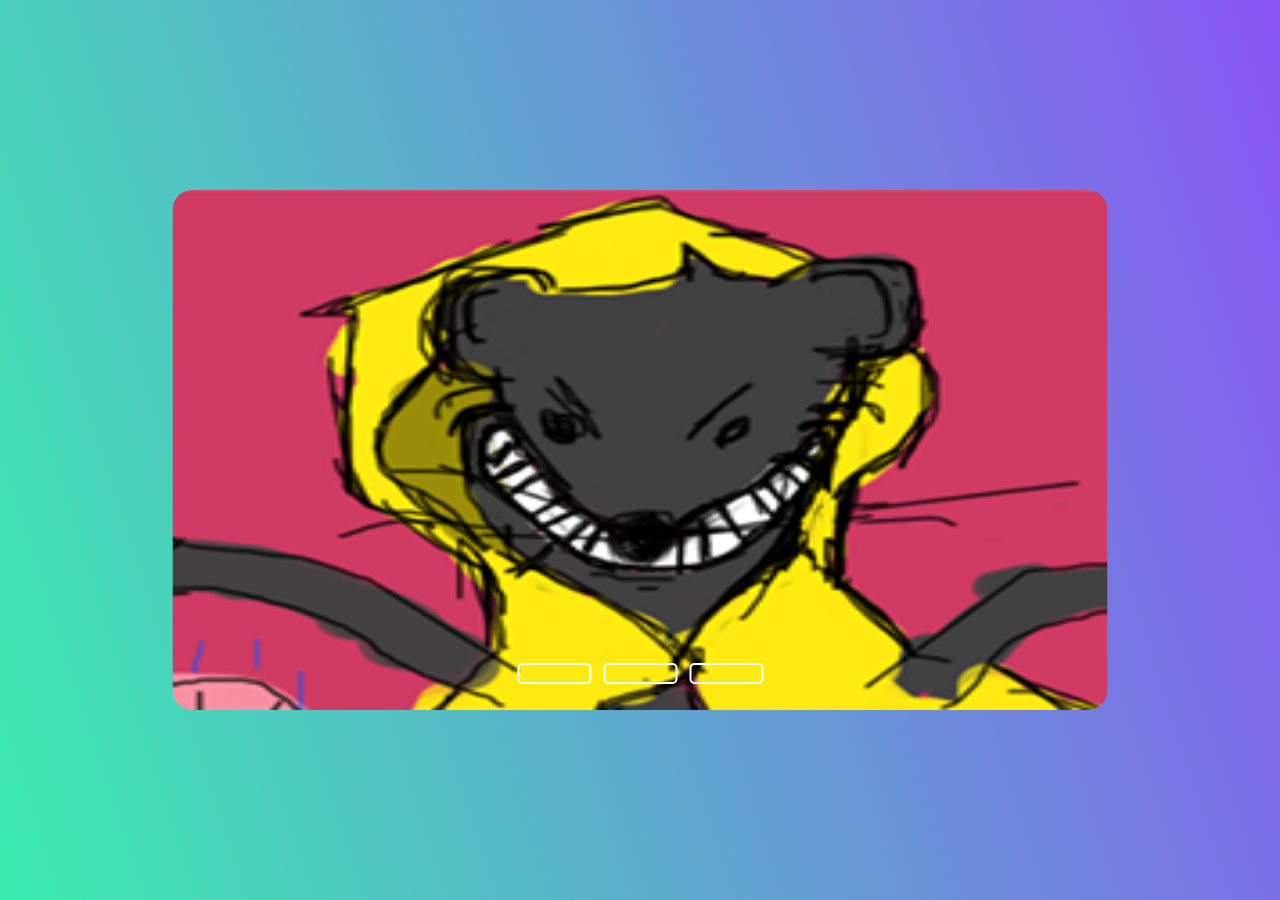
==== index.html @ 1ecce2a7 "primeiro teste" ====
<!DOCTYPE html>
<html lang="pt">
<head>
    <link rel="stylesheet" href="style.css">
    <meta charset="UTF-8">
    <meta http-equiv="X-UA-Compatible" content="IE=edge">
    <meta name="viewport" content="width=device-width, initial-scale=1.0">
    <title>Terra & Caio</title>
</head>
<body>
    <div class="content">
        <div class="slides">
            <input type="radio" name="radio" id="radio1" checked>
            <input type="radio" name="radio" id="radio2">
            <input type="radio" name="radio" id="radio3">

            <div class="slide s1">
                <img src="./img/rato.png" alt="so_eu">
            </div>
            <div class="slide">
                <img src="./img/hda.jpg" alt="so_eu">
            </div>
            <div class="slide">
                <img src="./img/hilda.jpg" alt="so_eu">
            </div>
        </div>

        <div class="navigation">
            <label class="bar"  for="radio1"></label>
            <label class="bar" for="radio2"></label>
            <label class="bar" for="radio3"></label>
        </div>
    </div>
    
</body>
</html>
---- style.css ----
body{
    margin: 0;
    padding: 0;
    height: 100vh;
    width: 100vw;
    background: linear-gradient(72deg, #3DEBB0 1%, #8956F3 99%);
}

.content{
    height: 520px;
    width: 935px;
    border-radius: 20px;
    overflow: hidden;
    position: absolute;
    top: 50%;
    left: 50%;
    transform: translate(-50%,-50%);
}

.navigation{
    position: absolute;
    bottom: 20px;
    left: 50%;
    transform: translate(-50%);
    display: flex;
}

.bar{
    width: 70px;
    height: 17px;
    border: 2px solid #fff;
    margin: 6px;
    border-radius: 5px;
    cursor: pointer;
    transition: .6s;
}

.bar:hover{
    background-color: #fff;
}

input{
    display: none;
}

.slides{
    display: flex;
    width: 500%;
    height: 100%;
}

.slide{
    width: 20%;
    transition: .6s;
}

.slide img{
    width: 100%;
    height: 100%;
}

#radio1:checked ~ .s1{
    margin-left: 0;
}

#radio2:checked ~ .s1{
    margin-left: -20%;
}

#radio3:checked ~ .s1{
    margin-left: -40%;
}
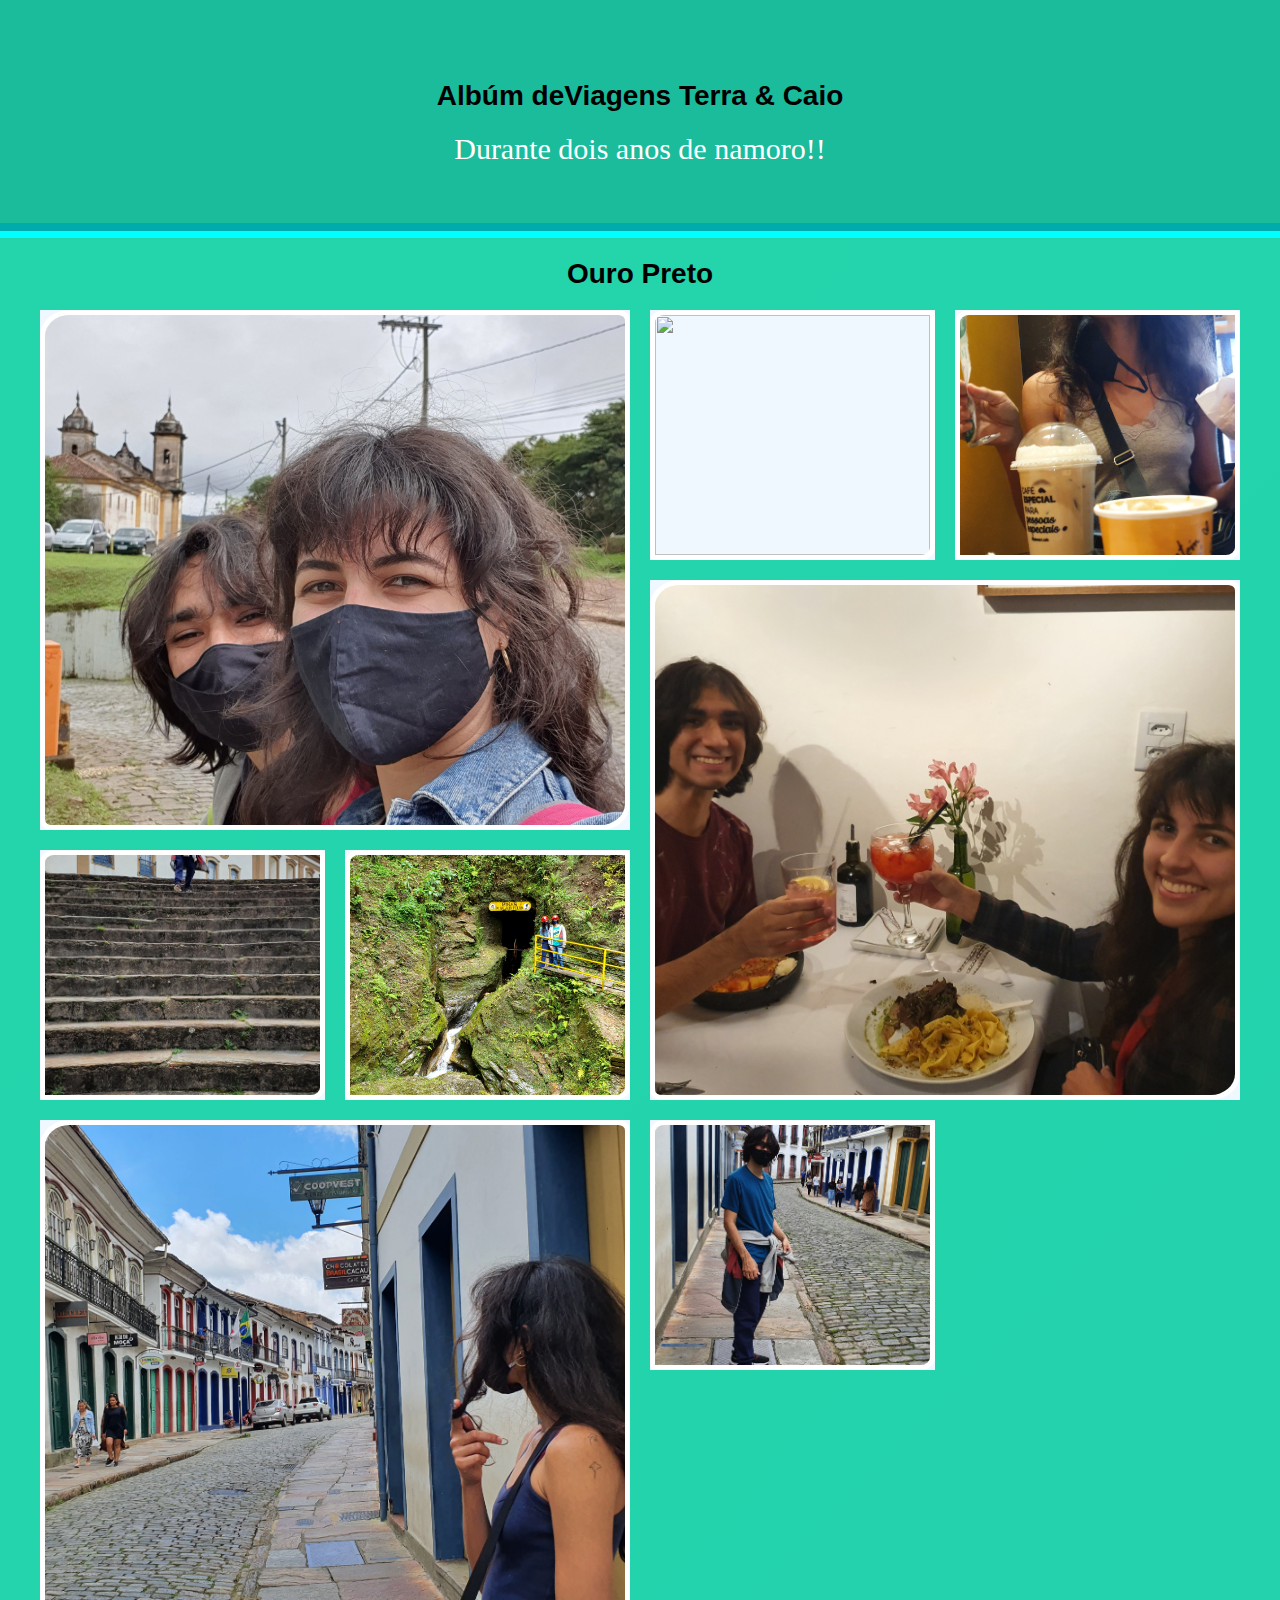
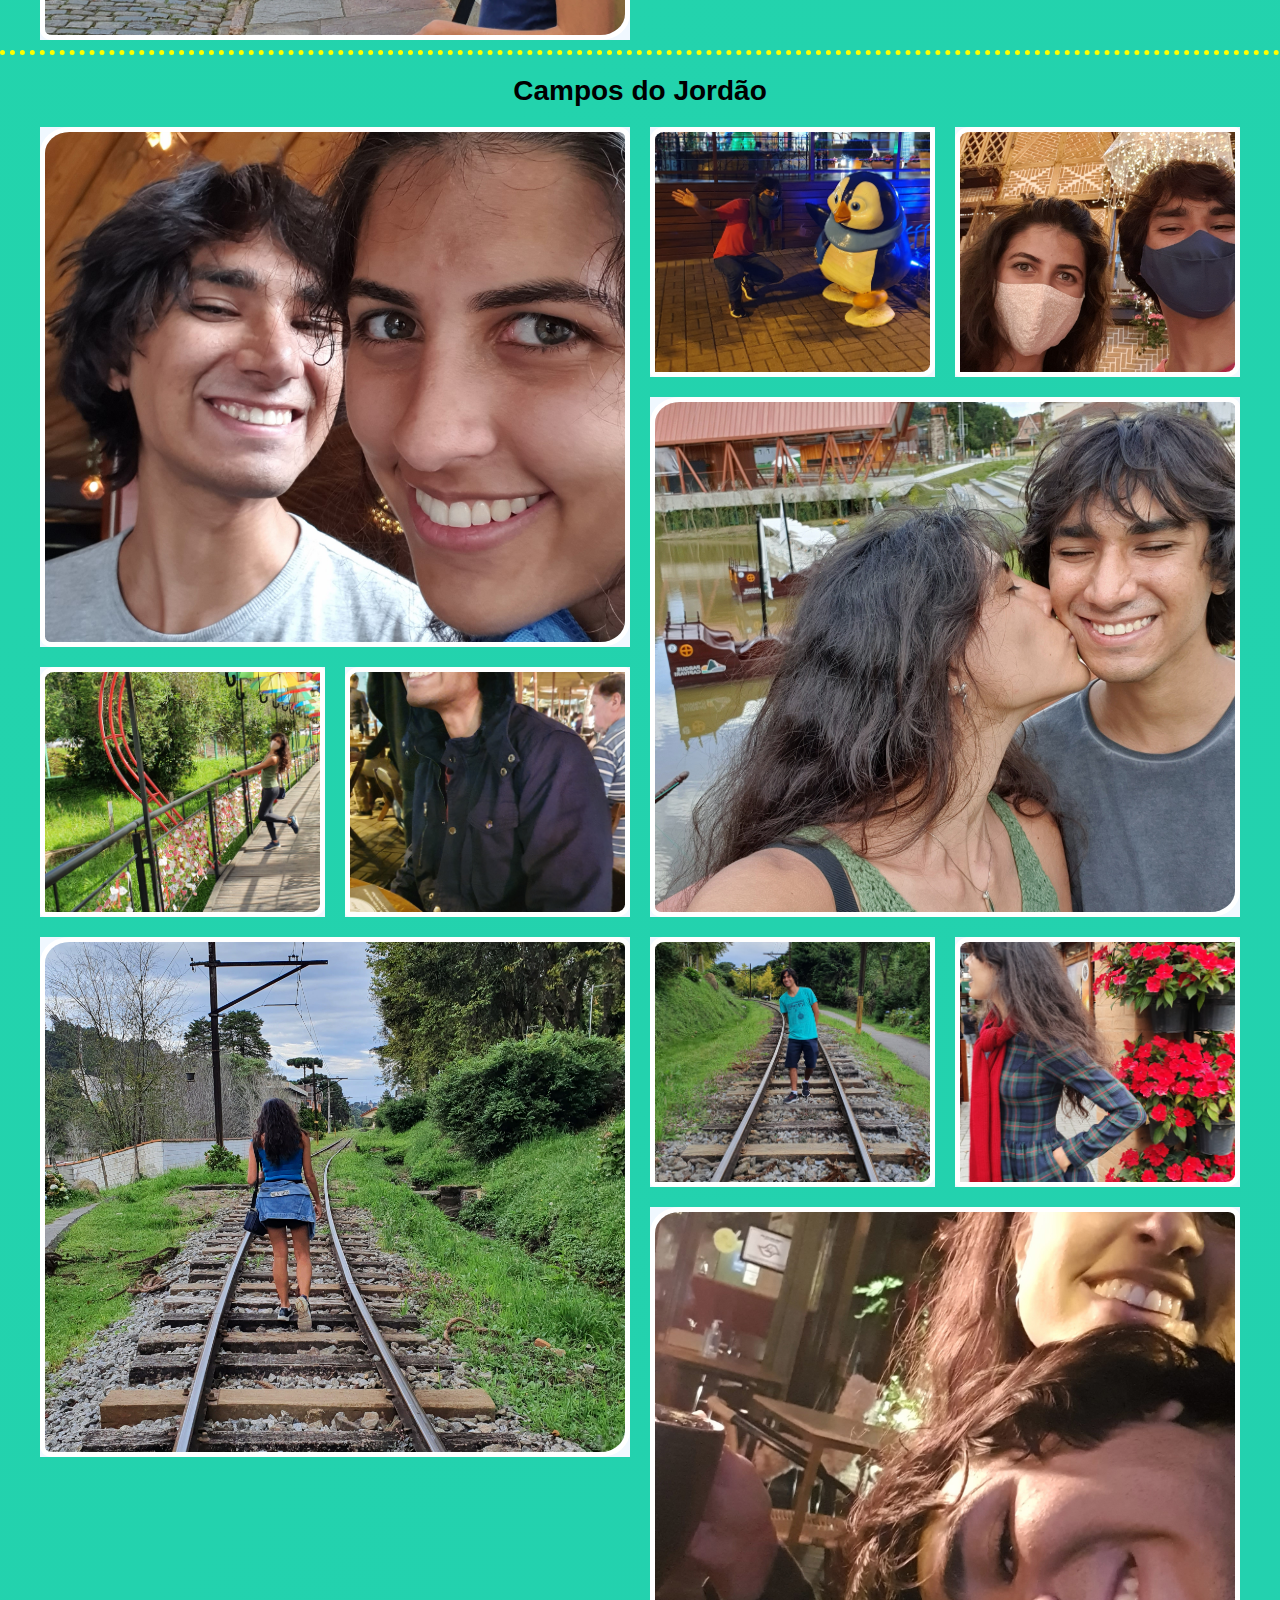
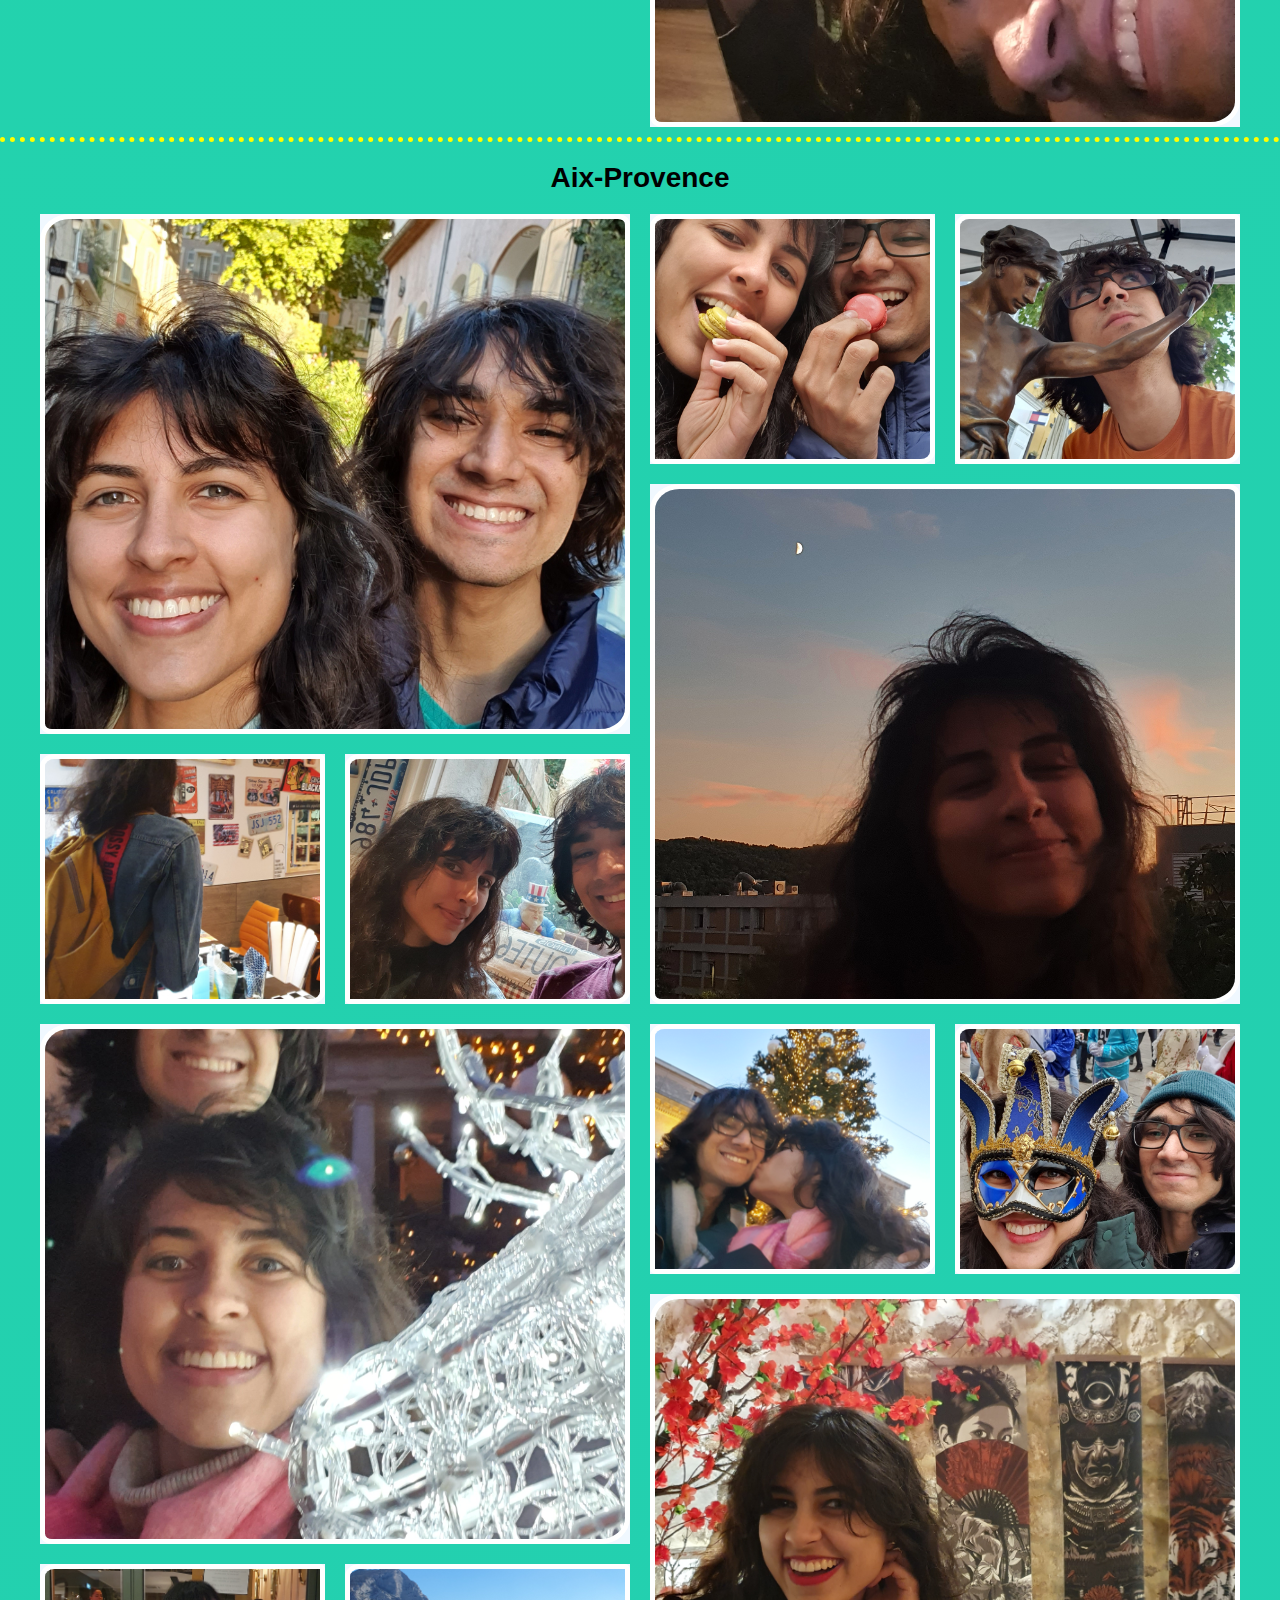
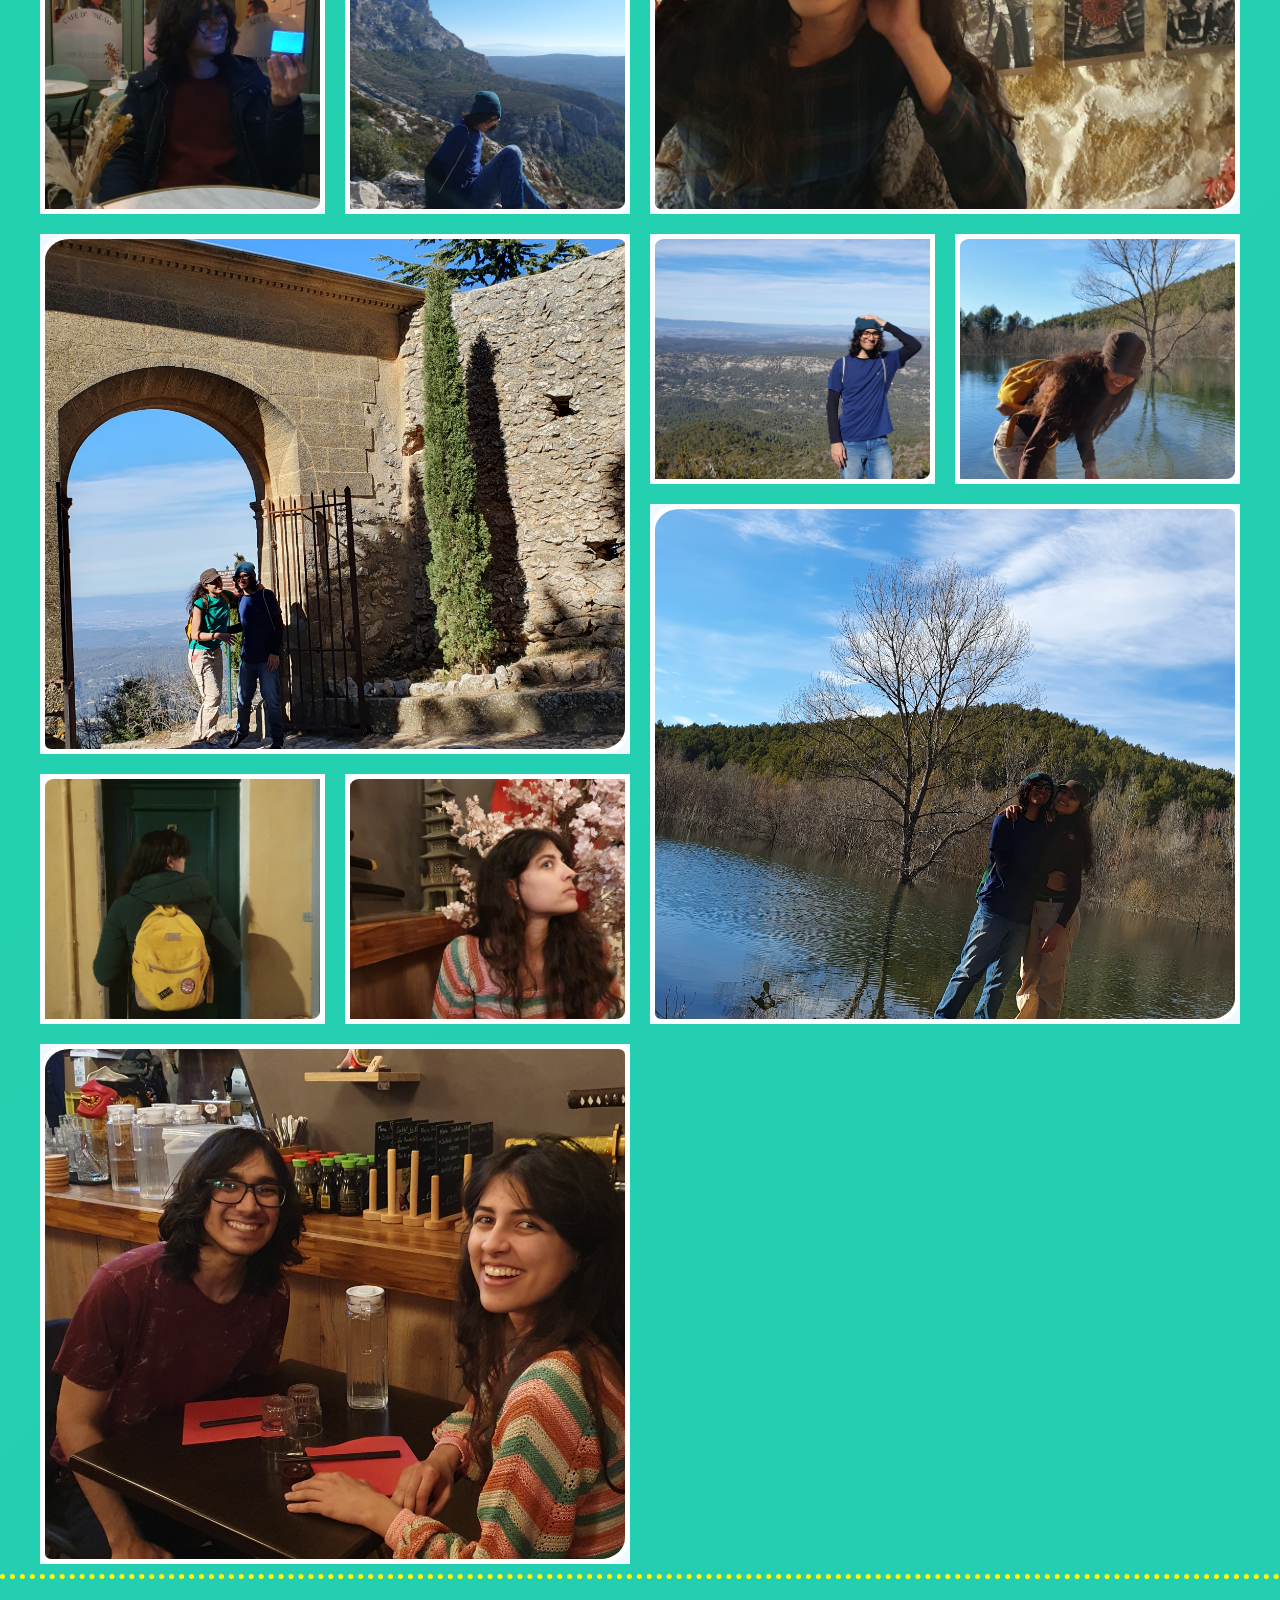
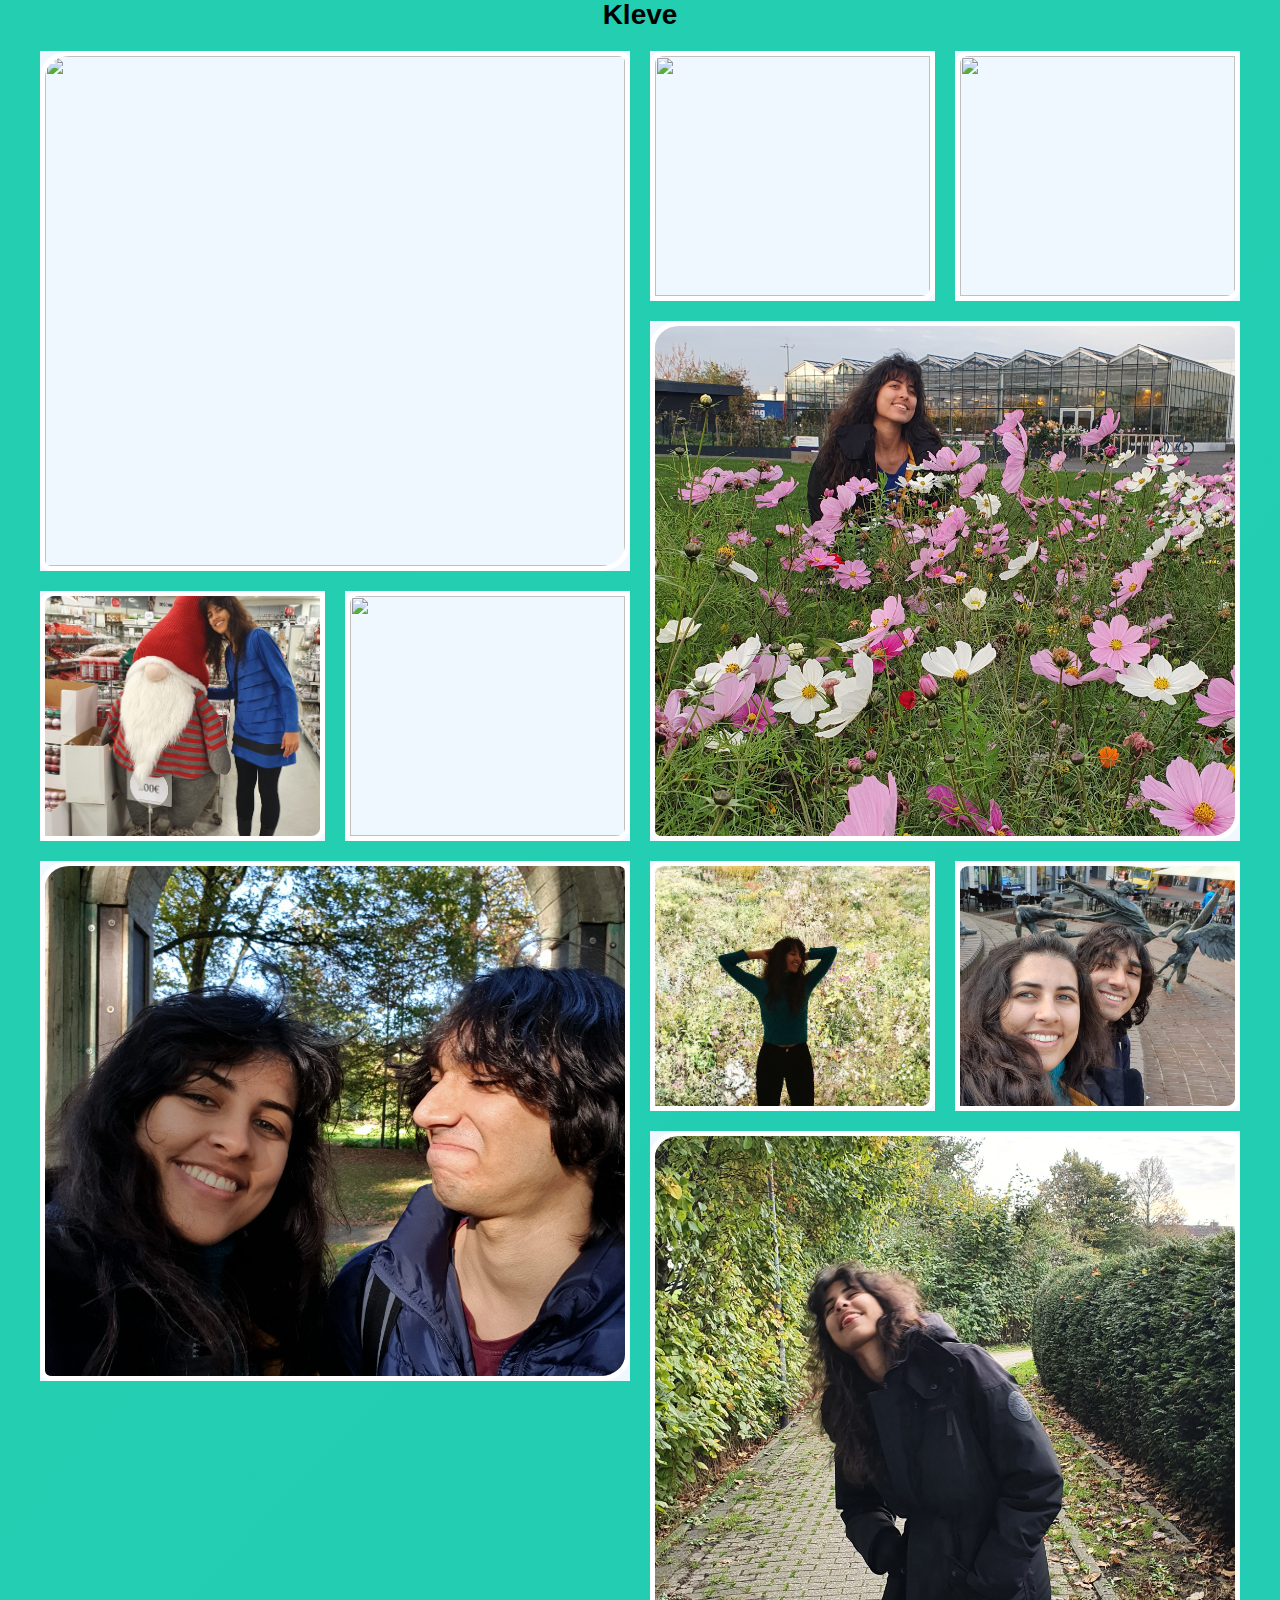
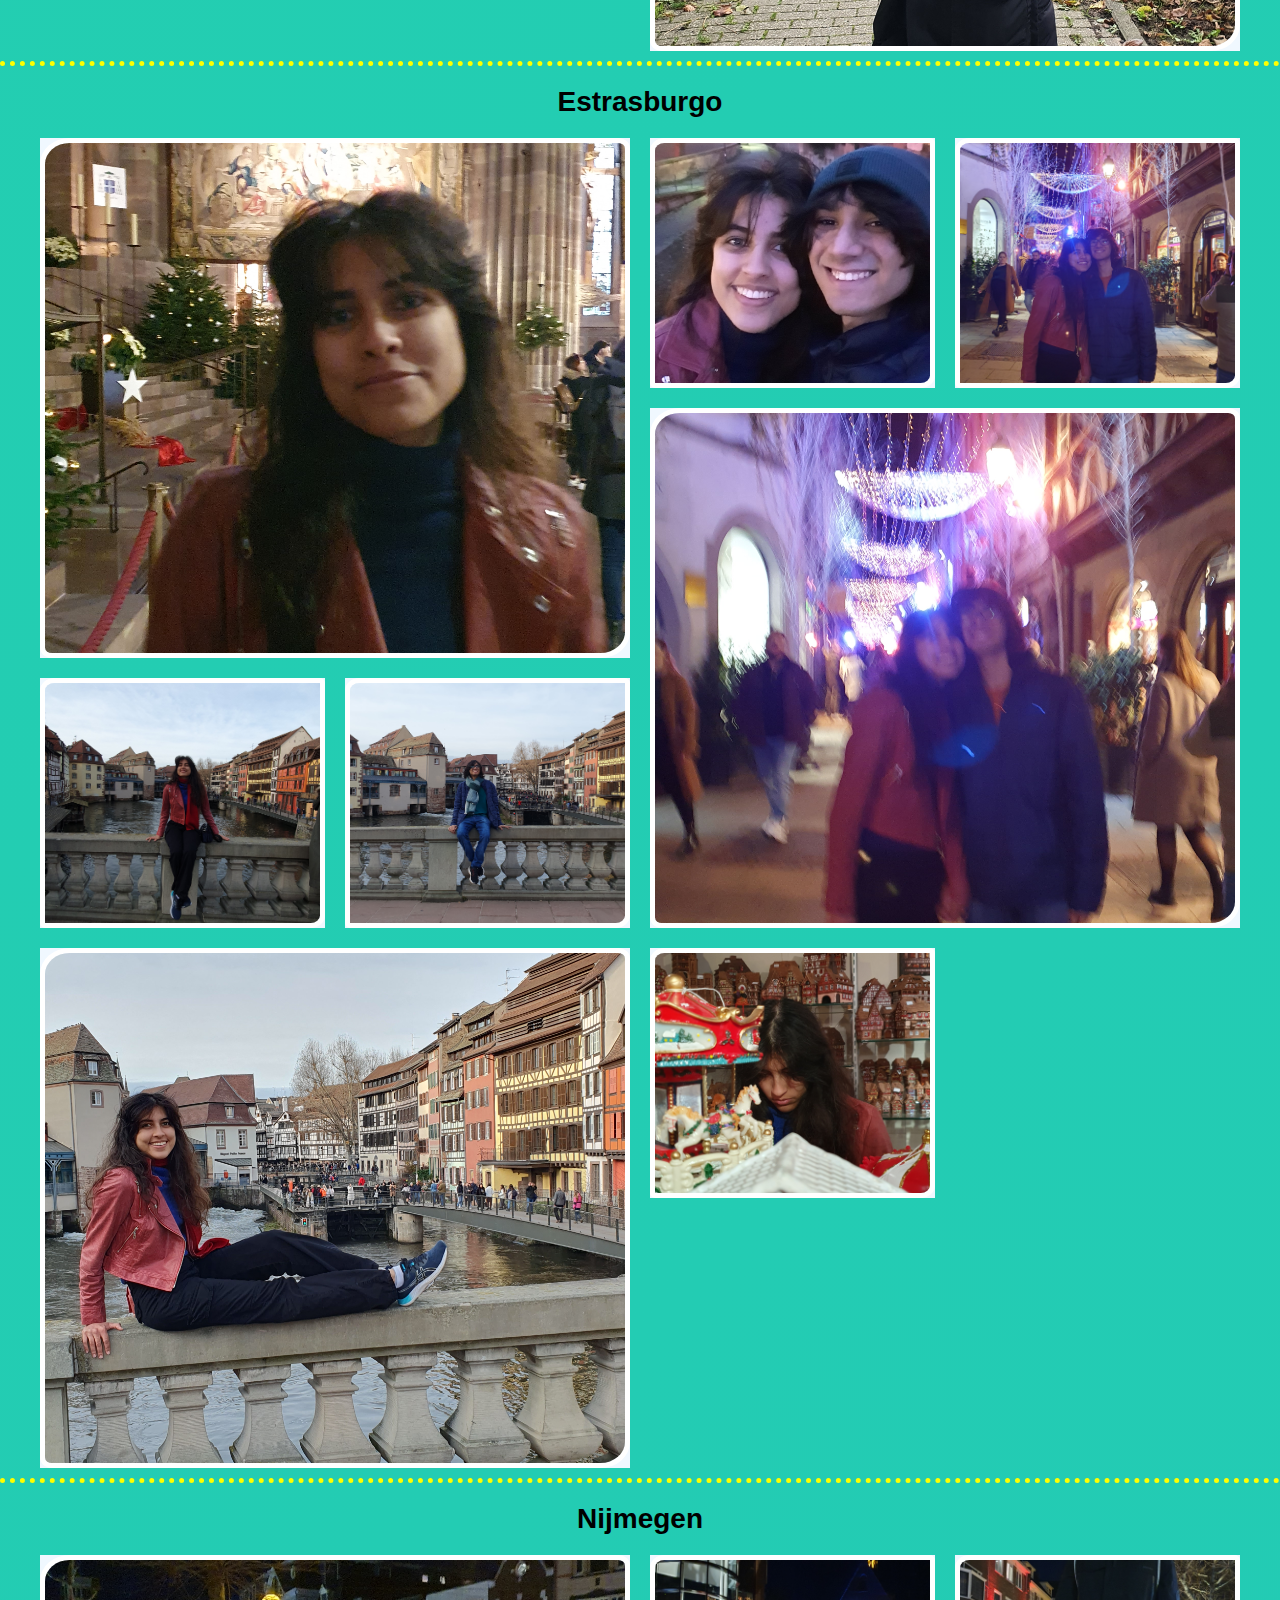
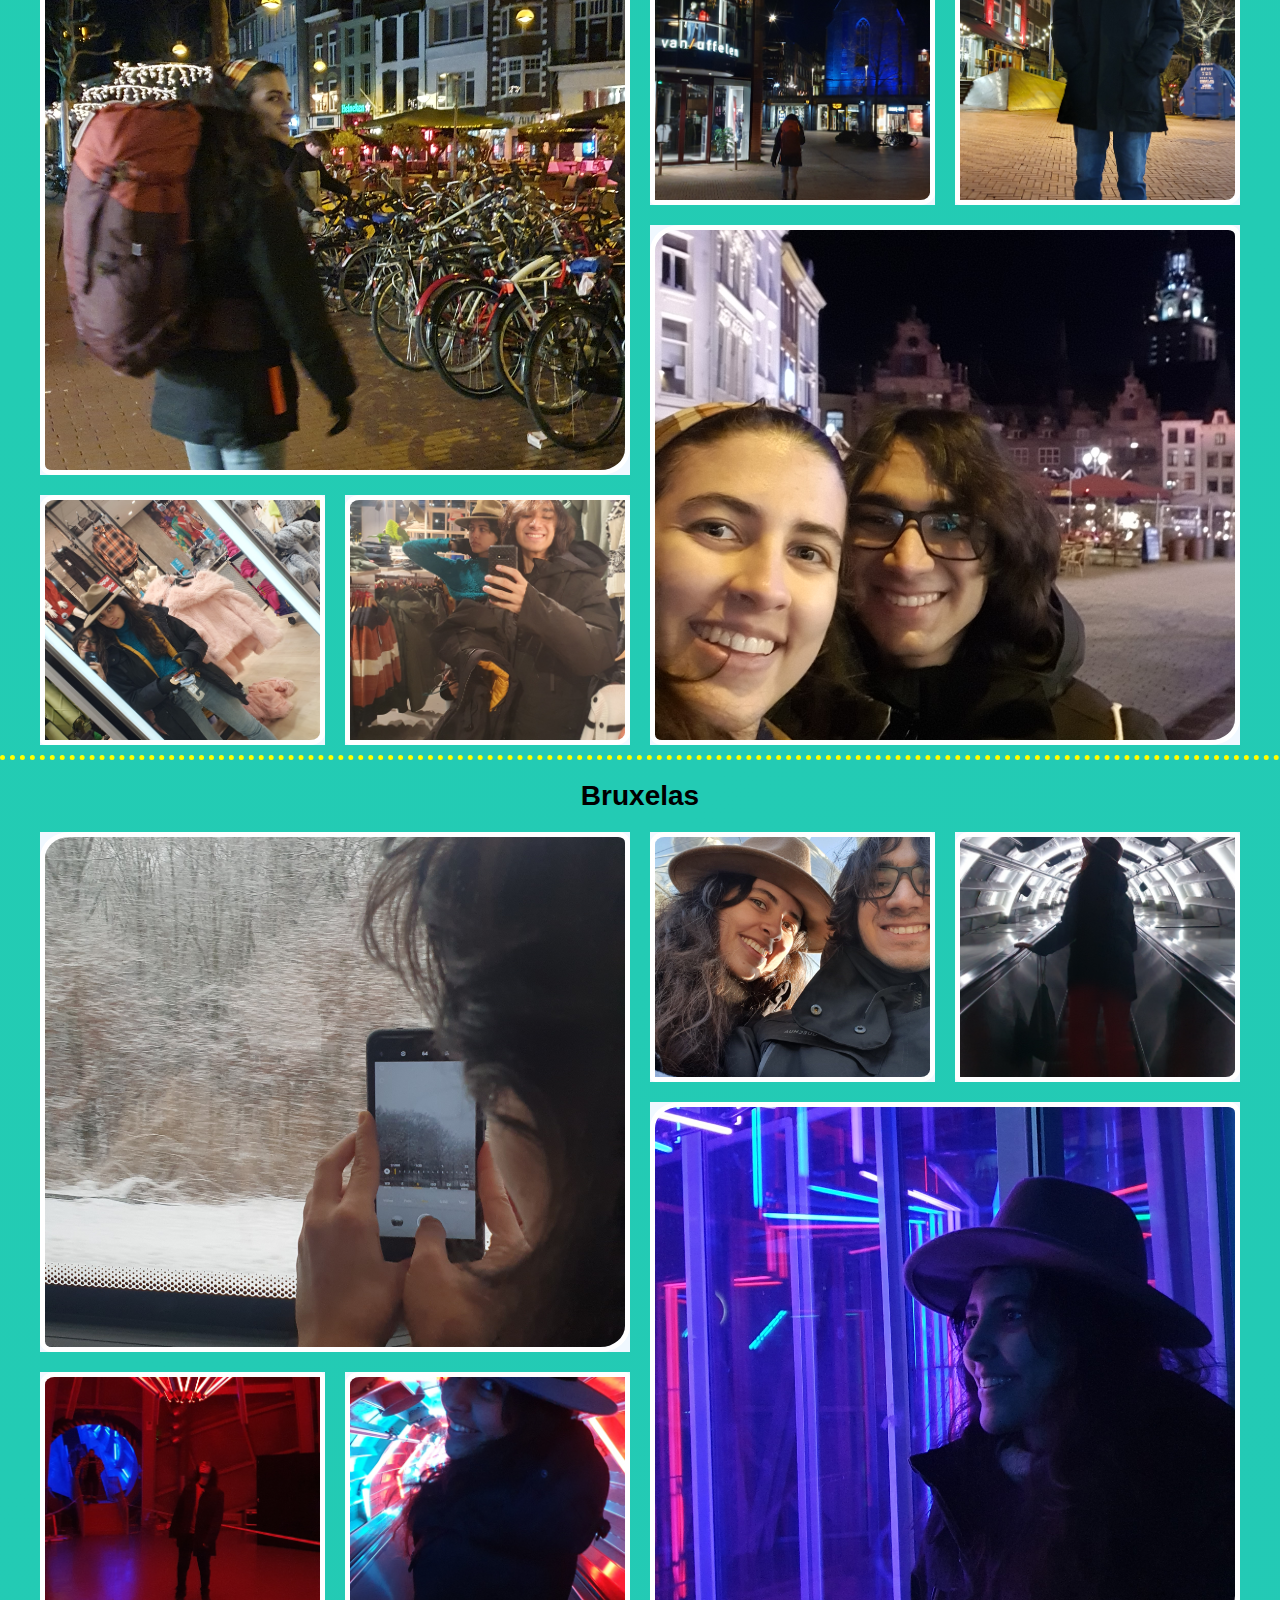
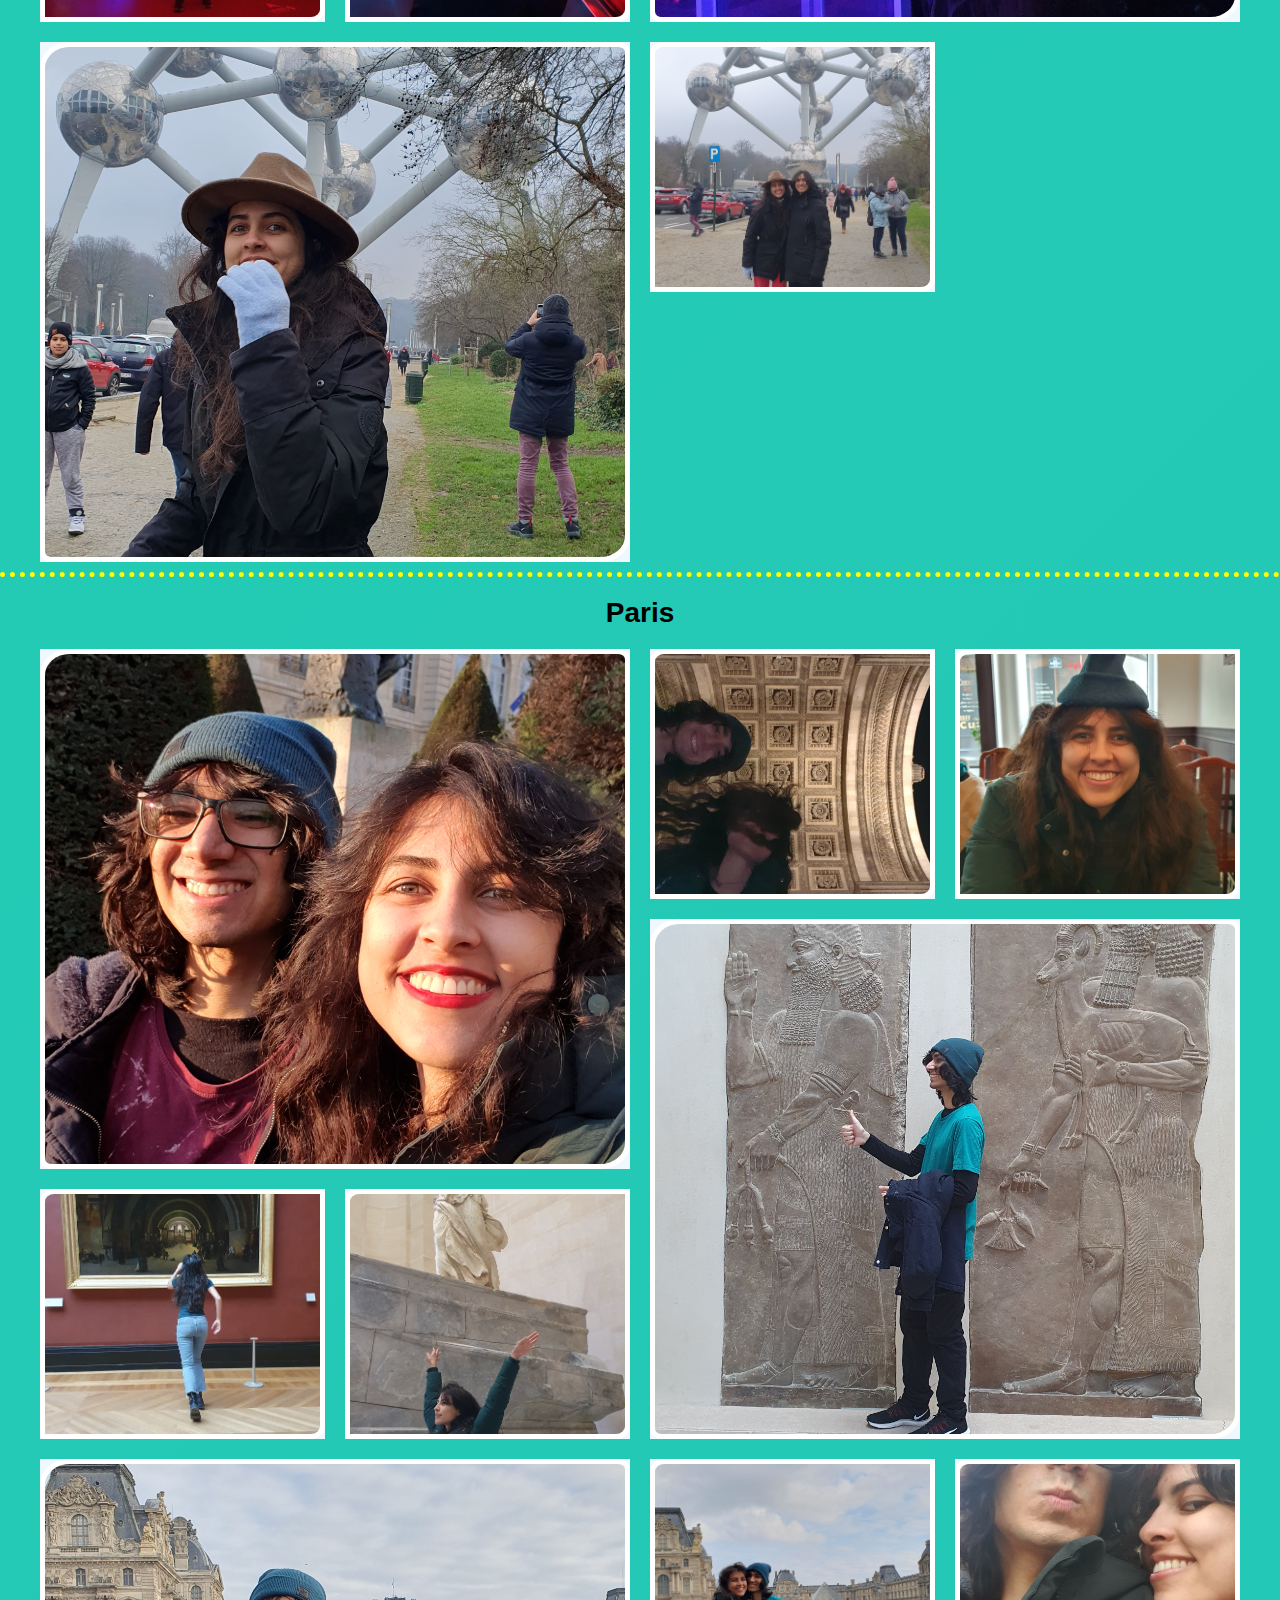
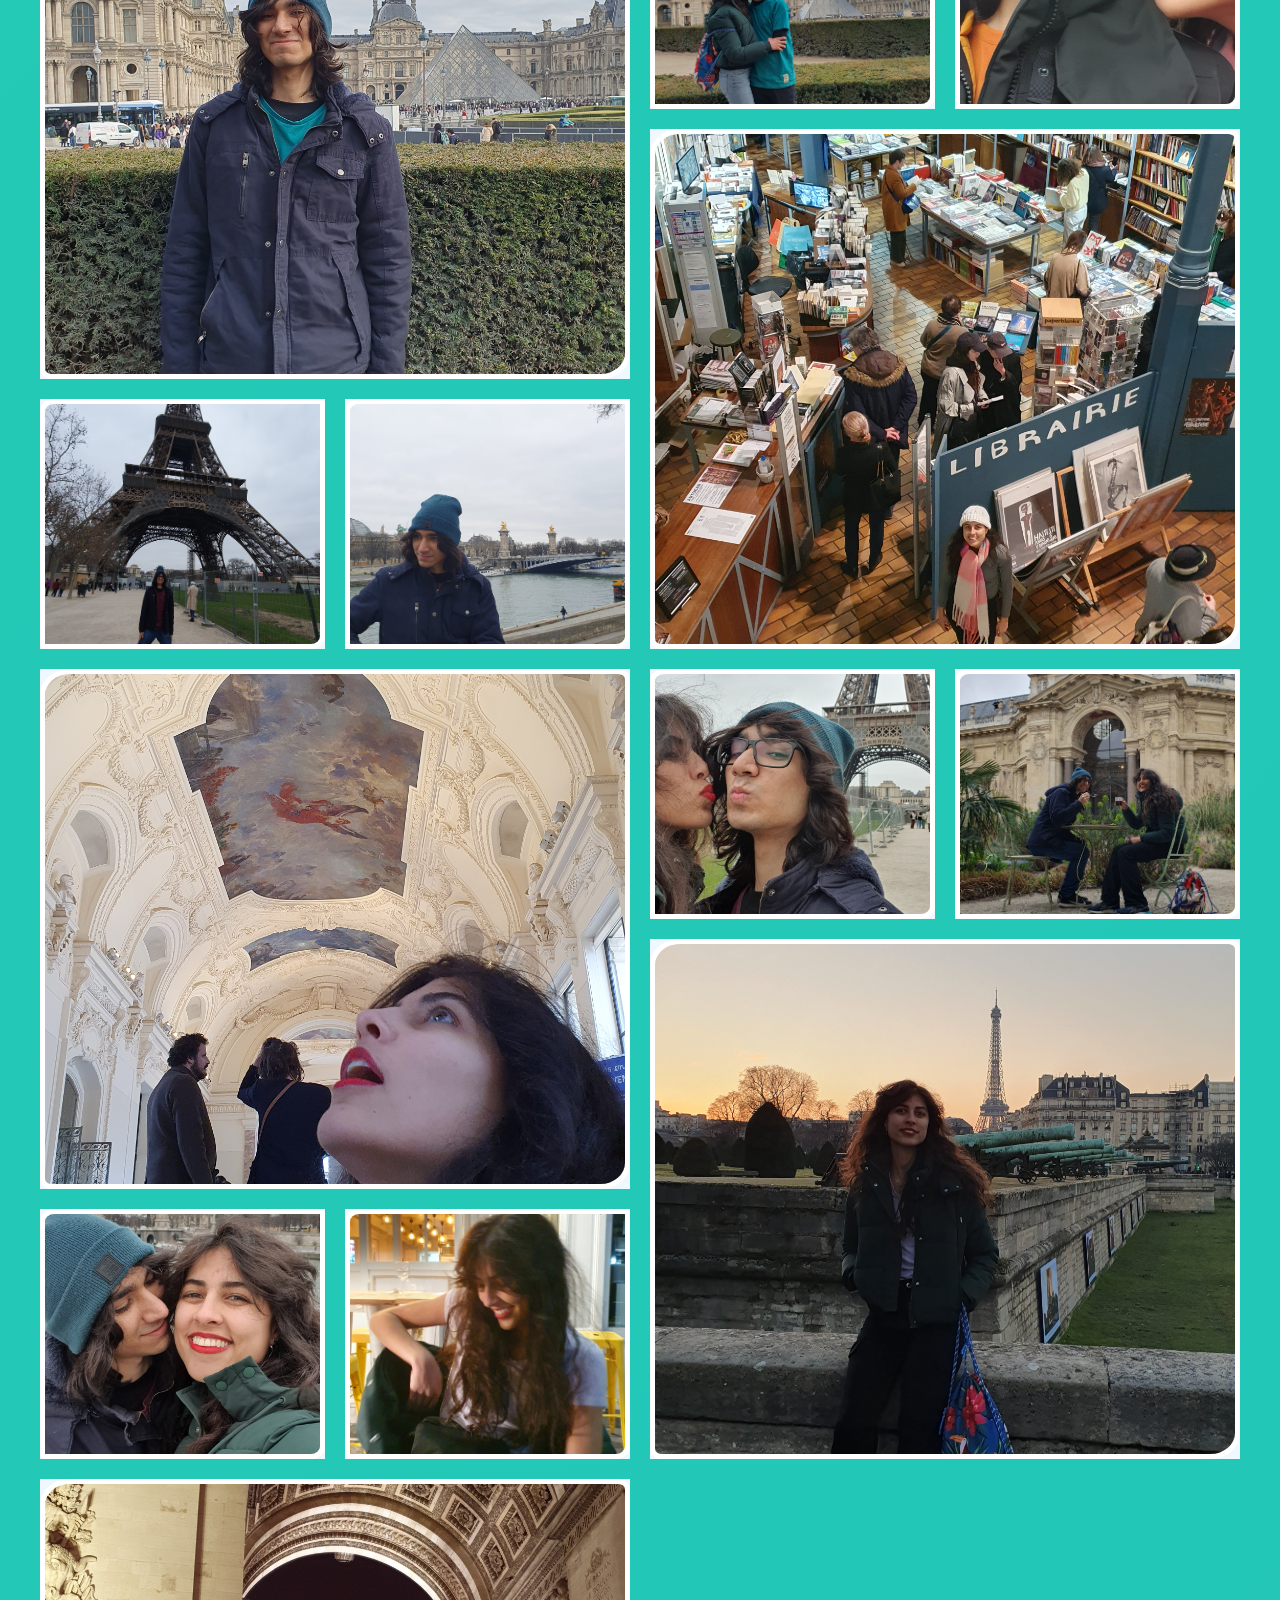
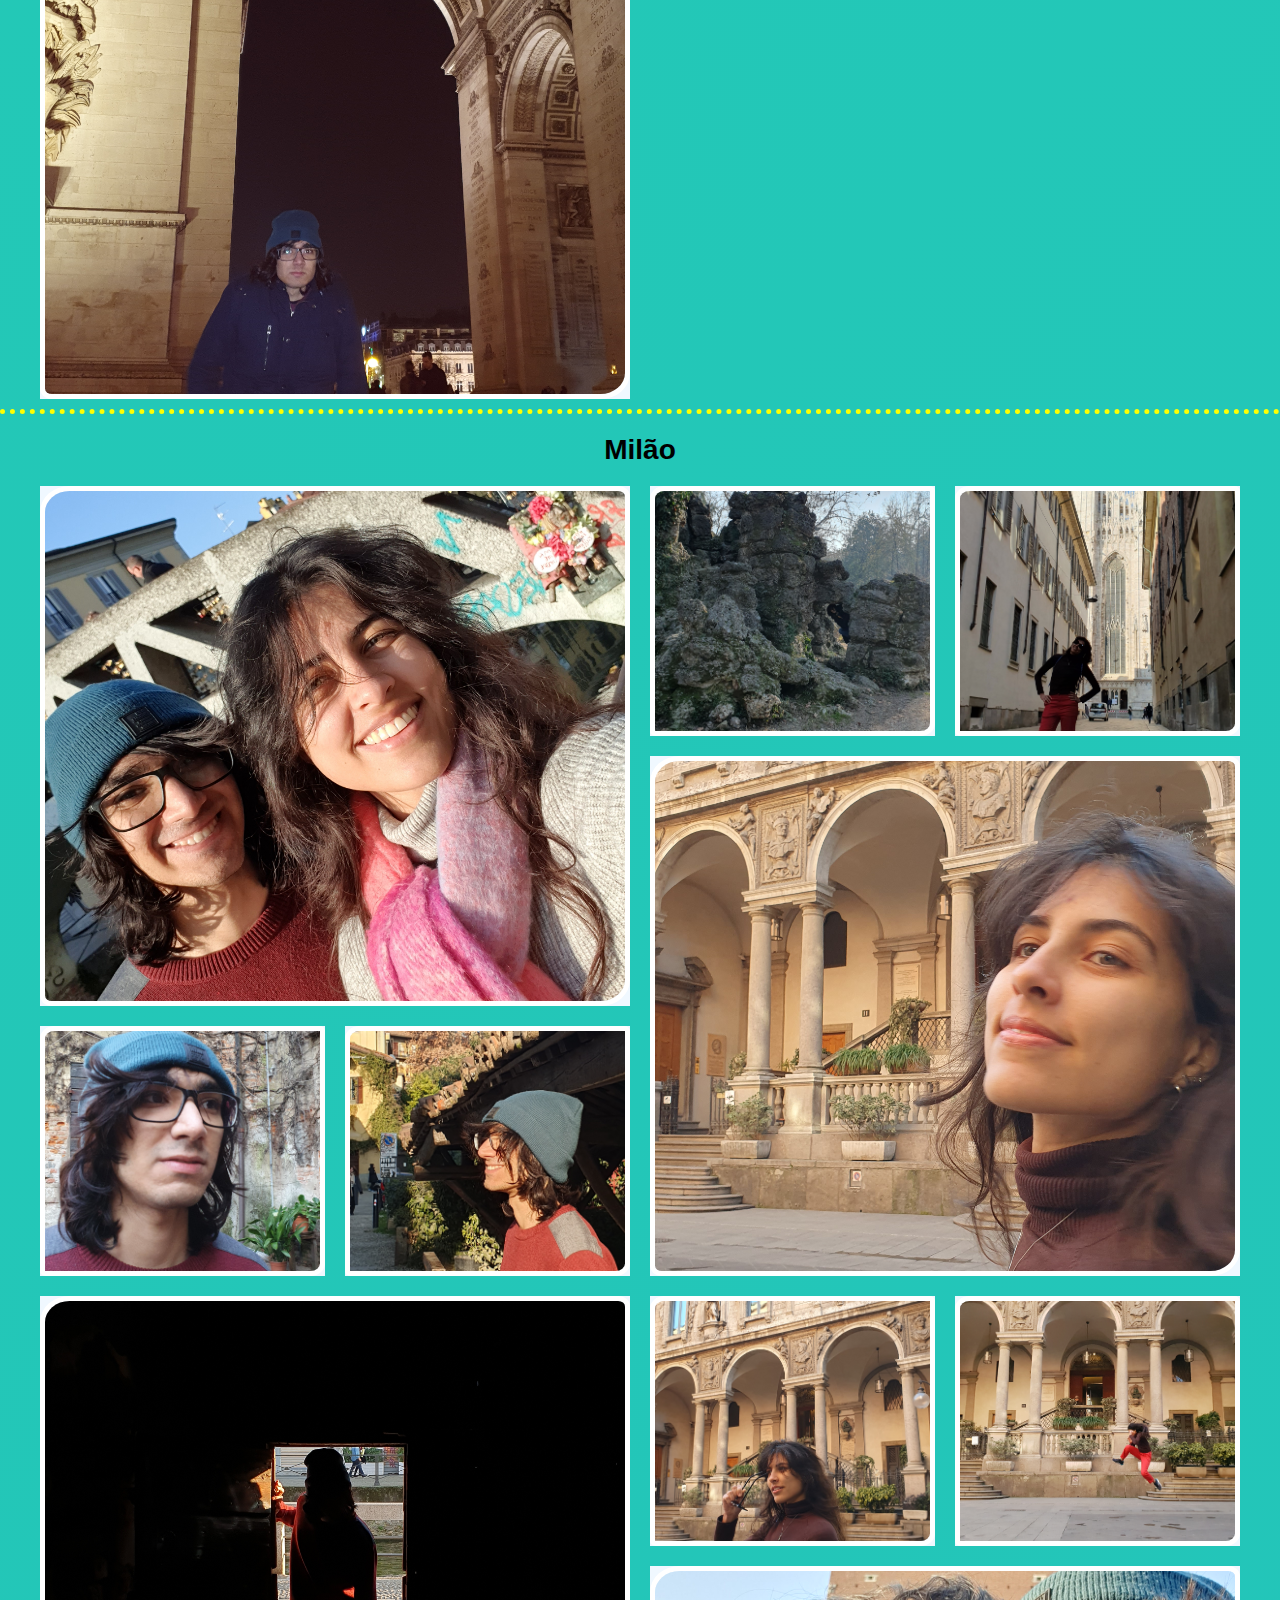
==== commit 908158d6: "primeira versao" ====
--- a/index.html
+++ b/index.html
@@ -1,36 +1,556 @@
 <!DOCTYPE html>
-<html lang="pt">
+<html lang="en">
 <head>
+    <meta charset="UTF-8">
     <link rel="stylesheet" href="style.css">
-    <meta charset="UTF-8">
+    
     <meta http-equiv="X-UA-Compatible" content="IE=edge">
     <meta name="viewport" content="width=device-width, initial-scale=1.0">
     <title>Terra & Caio</title>
+    <script src="https://kit.fontawesome.com/b0f29e9bfe.js" crossorigin="anonymous"></script>
+    <link rel="stylesheet" href="lightbox2/dist/css/lightbox.min.css" />
 </head>
 <body>
-    <div class="content">
-        <div class="slides">
-            <input type="radio" name="radio" id="radio1" checked>
-            <input type="radio" name="radio" id="radio2">
-            <input type="radio" name="radio" id="radio3">
+    <div class="header">
+        <h1>Albúm  deViagens Terra & Caio <i class="fas fa-heart"></i></h1>
+        <p>Durante dois anos de namoro!!</p>
+      </div>
+    <h3>Ouro Preto</h3>
+    <div class="grid-gallery">
+        <div class="grid-item">
+            <a href="fotos/ouro-preto/1.jpg" data-lightbox="gridImage">
+                <img src="fotos/ouro-preto/1.jpg" />
+            </a>
+        </div>
+        <div class="grid-item">
+            <a href="fotos/ouro-preto/8.jpg"  data-lightbox="gridImage">
+                <img src="fotos/ouro-preto/8.jpg" />
+            </a>
+        </div>  
+        <div class="grid-item">
+            <a href="fotos/ouro-preto/2.jpg"  data-lightbox="gridImage">
+                <img src="fotos/ouro-preto/2.jpg" />
+            </a>
+        </div>
+        <div class="grid-item">
+            <a href="fotos/ouro-preto/4.jpg" data-lightbox="gridImage">
+                <img src="fotos/ouro-preto/4.jpg" />
+            </a>
+        </div> 
 
-            <div class="slide s1">
-                <img src="./img/rato.png" alt="so_eu">
-            </div>
-            <div class="slide">
-                <img src="./img/hda.jpg" alt="so_eu">
-            </div>
-            <div class="slide">
-                <img src="./img/hilda.jpg" alt="so_eu">
-            </div>
-        </div>
+        <div class="grid-item">
+            <a href="fotos/ouro-preto/3.jpg" data-lightbox="gridImage">
+                <img src="fotos/ouro-preto/3.jpg" />
+            </a>
+        </div>   
+  
+        <div class="grid-item">
+            <a href="fotos/ouro-preto/5.jpg" data-lightbox="gridImage">
+                <img src="fotos/ouro-preto/5.jpg" />
+            </a>
+        </div>   
+        <div class="grid-item">
+            <a href="fotos/ouro-preto/6.jpg" data-lightbox="gridImage">
+                <img src="fotos/ouro-preto/6.jpg" />
+            </a>
+        </div>   
+        <div class="grid-item">
+            <a href="fotos/ouro-preto/7.jpg" data-lightbox="gridImage">
+                <img src="fotos/ouro-preto/7.jpg" />
+            </a>
+        </div> 
+    </div>
+    <h2>Campos do Jordão</h2>
+    <div class="grid-gallery">
+        <div class="grid-item">
+            <a href="fotos/campos-jordao/1.jpg" data-lightbox="gridImage">
+                <img src="fotos/campos-jordao/1.jpg" />
+            </a>
+        </div>
+        <div class="grid-item">
+            <a href="fotos/campos-jordao/2.jpg" data-lightbox="gridImage">
+                <img src="fotos/campos-jordao/2.jpg" />
+            </a>
+        </div>
+        <div class="grid-item">
+            <a href="fotos/campos-jordao/3.jpg" data-lightbox="gridImage">
+                <img src="fotos/campos-jordao/3.jpg" />
+            </a>
+        </div>
+        <div class="grid-item">
+            <a href="fotos/campos-jordao/4.jpg" data-lightbox="gridImage">
+                <img src="fotos/campos-jordao/4.jpg" />
+            </a>
+        </div>
+        <div class="grid-item">
+            <a href="fotos/campos-jordao/5.jpg" data-lightbox="gridImage">
+                <img src="fotos/campos-jordao/5.jpg" />
+            </a>
+        </div>
+        <div class="grid-item">
+            <a href="fotos/campos-jordao/6.jpg" data-lightbox="gridImage">
+                <img src="fotos/campos-jordao/6.jpg" />
+            </a>
+        </div>
+        <div class="grid-item">
+            <a href="fotos/campos-jordao/7.jpg" data-lightbox="gridImage">
+                <img src="fotos/campos-jordao/7.jpg" />
+            </a>
+        </div>
+        <div class="grid-item">
+            <a href="fotos/campos-jordao/8.jpg" data-lightbox="gridImage">
+                <img src="fotos/campos-jordao/8.jpg" />
+            </a>
+        </div>
+        <div class="grid-item">
+            <a href="fotos/campos-jordao/9.jpg" data-lightbox="gridImage">
+                <img src="fotos/campos-jordao/9.jpg" />
+            </a>
+        </div>
+        <div class="grid-item">
+            <a href="fotos/campos-jordao/10.jpg" data-lightbox="gridImage">
+                <img src="fotos/campos-jordao/10.jpg" />
+            </a>
+        </div>
+    </div>
+    <h2>Aix-Provence</h2>
+    <div class="grid-gallery">
+        <div class="grid-item">
+            <a href="fotos/aix-provence/1.jpg" data-lightbox="gridImage">
+                <img src="fotos/aix-provence/1.jpg" />
+            </a>
+        </div>        <div class="grid-item">
+            <a href="fotos/aix-provence/2.jpg" data-lightbox="gridImage">
+                <img src="fotos/aix-provence/2.jpg" />
+            </a>
+        </div>        <div class="grid-item">
+            <a href="fotos/aix-provence/3.jpg" data-lightbox="gridImage">
+                <img src="fotos/aix-provence/3.jpg" />
+            </a>
+        </div>        <div class="grid-item">
+            <a href="fotos/aix-provence/4.jpg" data-lightbox="gridImage">
+                <img src="fotos/aix-provence/4.jpg" />
+            </a>
+        </div>        <div class="grid-item">
+            <a href="fotos/aix-provence/5.jpg" data-lightbox="gridImage">
+                <img src="fotos/aix-provence/5.jpg" />
+            </a>
+        </div>        <div class="grid-item">
+            <a href="fotos/aix-provence/6.jpg" data-lightbox="gridImage">
+                <img src="fotos/aix-provence/6.jpg" />
+            </a>
+        </div>        <div class="grid-item">
+            <a href="fotos/aix-provence/7.jpg" data-lightbox="gridImage">
+                <img src="fotos/aix-provence/7.jpg" />
+            </a>
+        </div>        <div class="grid-item">
+            <a href="fotos/aix-provence/8.jpg" data-lightbox="gridImage">
+                <img src="fotos/aix-provence/8.jpg" />
+            </a>
+        </div>        <div class="grid-item">
+            <a href="fotos/aix-provence/9.jpg" data-lightbox="gridImage">
+                <img src="fotos/aix-provence/9.jpg" />
+            </a>
+        </div>        <div class="grid-item">
+            <a href="fotos/aix-provence/10.jpg" data-lightbox="gridImage">
+                <img src="fotos/aix-provence/10.jpg" />
+            </a>
+        </div>        <div class="grid-item">
+            <a href="fotos/aix-provence/11.jpg" data-lightbox="gridImage">
+                <img src="fotos/aix-provence/11.jpg" />
+            </a>
+        </div>        <div class="grid-item">
+            <a href="fotos/aix-provence/12.jpg" data-lightbox="gridImage">
+                <img src="fotos/aix-provence/12.jpg" />
+            </a>
+        </div>        <div class="grid-item">
+            <a href="fotos/aix-provence/13.jpg" data-lightbox="gridImage">
+                <img src="fotos/aix-provence/13.jpg" />
+            </a>
+        </div>        <div class="grid-item">
+            <a href="fotos/aix-provence/14.jpg" data-lightbox="gridImage">
+                <img src="fotos/aix-provence/14.jpg" />
+            </a>
+        </div>        <div class="grid-item">
+            <a href="fotos/aix-provence/15.jpg" data-lightbox="gridImage">
+                <img src="fotos/aix-provence/15.jpg" />
+            </a>
+        </div>        <div class="grid-item">
+            <a href="fotos/aix-provence/16.jpg" data-lightbox="gridImage">
+                <img src="fotos/aix-provence/16.jpg" />
+            </a>
+        </div>        <div class="grid-item">
+            <a href="fotos/aix-provence/17.jpg" data-lightbox="gridImage">
+                <img src="fotos/aix-provence/17.jpg" />
+            </a>
+        </div>        <div class="grid-item">
+            <a href="fotos/aix-provence/18.jpg" data-lightbox="gridImage">
+                <img src="fotos/aix-provence/18.jpg" />
+            </a>
+        </div>        <div class="grid-item">
+            <a href="fotos/aix-provence/19.jpg" data-lightbox="gridImage">
+                <img src="fotos/aix-provence/19.jpg" />
+            </a>
+        </div>
+    </div>
+    <h2>Kleve</h2>
+    <div class="grid-gallery">
+        <div class="grid-item">
+            <a href="fotos/kleve/1.jpg" data-lightbox="gridImage">
+                <img src="fotos/kleve/1.jpg" />
+            </a>
+        </div>
+        <div class="grid-item">
+            <a href="fotos/kleve/2.jpg" data-lightbox="gridImage">
+                <img src="fotos/kleve/2.jpg" />
+            </a>
+        </div>
+        <div class="grid-item">
+            <a href="fotos/kleve/3.jpg" data-lightbox="gridImage">
+                <img src="fotos/kleve/3.jpg" />
+            </a>
+        </div>
+        <div class="grid-item">
+            <a href="fotos/kleve/4.jpg" data-lightbox="gridImage">
+                <img src="fotos/kleve/4.jpg" />
+            </a>
+        </div>
+        <div class="grid-item">
+            <a href="fotos/kleve/5.jpg" data-lightbox="gridImage">
+                <img src="fotos/kleve/5.jpg" />
+            </a>
+        </div>
+        <div class="grid-item">
+            <a href="fotos/kleve/6.jpg" data-lightbox="gridImage">
+                <img src="fotos/kleve/6.jpg" />
+            </a>
+        </div>
+        <div class="grid-item">
+            <a href="fotos/kleve/7.jpg" data-lightbox="gridImage">
+                <img src="fotos/kleve/7.jpg" />
+            </a>
+        </div>
+        <div class="grid-item">
+            <a href="fotos/kleve/8.jpg" data-lightbox="gridImage">
+                <img src="fotos/kleve/8.jpg" />
+            </a>
+        </div>
+        <div class="grid-item">
+            <a href="fotos/kleve/9.jpg" data-lightbox="gridImage">
+                <img src="fotos/kleve/9.jpg" />
+            </a>
+        </div>
+        <div class="grid-item">
+            <a href="fotos/kleve/10.jpg" data-lightbox="gridImage">
+                <img src="fotos/kleve/10.jpg" />
+            </a>
+        </div>
+    </div>
+    <h2>Estrasburgo</h2>
+    <div class="grid-gallery">
+        <div class="grid-item">
+            <a href="fotos/estrasburgo/1.jpg" data-lightbox="gridImage">
+                <img src="fotos/estrasburgo/1.jpg" />
+            </a>
+        </div>
+        <div class="grid-item">
+            <a href="fotos/estrasburgo/2.jpg" data-lightbox="gridImage">
+                <img src="fotos/estrasburgo/2.jpg" />
+            </a>
+        </div>
+        <div class="grid-item">
+            <a href="fotos/estrasburgo/3.jpg" data-lightbox="gridImage">
+                <img src="fotos/estrasburgo/3.jpg" />
+            </a>
+        </div>
+        <div class="grid-item">
+            <a href="fotos/estrasburgo/4.jpg" data-lightbox="gridImage">
+                <img src="fotos/estrasburgo/4.jpg" />
+            </a>
+        </div>
+        <div class="grid-item">
+            <a href="fotos/estrasburgo/5.jpg" data-lightbox="gridImage">
+                <img src="fotos/estrasburgo/5.jpg" />
+            </a>
+        </div>
+        <div class="grid-item">
+            <a href="fotos/estrasburgo/6.jpg" data-lightbox="gridImage">
+                <img src="fotos/estrasburgo/6.jpg" />
+            </a>
+        </div>
+        <div class="grid-item">
+            <a href="fotos/estrasburgo/7.jpg" data-lightbox="gridImage">
+                <img src="fotos/estrasburgo/7.jpg" />
+            </a>
+        </div>
+        <div class="grid-item">
+            <a href="fotos/estrasburgo/8.jpg" data-lightbox="gridImage">
+                <img src="fotos/estrasburgo/8.jpg" />
+            </a>
+        </div>
+    </div>
+    <h2>Nijmegen</h2>
+    <div class="grid-gallery">
+        <div class="grid-item">
+            <a href="fotos/nimegue/1.jpg" data-lightbox="gridImage">
+                <img src="fotos/nimegue/1.jpg" />
+            </a>
+        </div>
+        <div class="grid-item">
+            <a href="fotos/nimegue/2.jpg" data-lightbox="gridImage">
+                <img src="fotos/nimegue/2.jpg" />
+            </a>
+        </div>
+        <div class="grid-item">
+            <a href="fotos/nimegue/3.jpg" data-lightbox="gridImage">
+                <img src="fotos/nimegue/3.jpg" />
+            </a>
+        </div>
+        <div class="grid-item">
+            <a href="fotos/nimegue/4.jpg" data-lightbox="gridImage">
+                <img src="fotos/nimegue/4.jpg" />
+            </a>
+        </div>
+        <div class="grid-item">
+            <a href="fotos/nimegue/5.jpg" data-lightbox="gridImage">
+                <img src="fotos/nimegue/5.jpg" />
+            </a>nimegue
+        </div>
+        <div class="grid-item">
+            <a href="fotos/nimegue/6.jpg" data-lightbox="gridImage">
+                <img src="fotos/nimegue/6.jpg" />
+            </a>
+        </div>
+    </div>
+    <h2>Bruxelas</h2>
+    <div class="grid-gallery">
+        <div class="grid-item">
+            <a href="fotos/bruxelas/1.jpg" data-lightbox="gridImage">
+                <img src="fotos/bruxelas/1.jpg" />
+            </a>
+        </div>
+        <div class="grid-item">
+            <a href="fotos/bruxelas/2.jpg" data-lightbox="gridImage">
+                <img src="fotos/bruxelas/2.jpg" />
+            </a>
+        </div>
+        <div class="grid-item">
+            <a href="fotos/bruxelas/3.jpg" data-lightbox="gridImage">
+                <img src="fotos/bruxelas/3.jpg" />
+            </a>
+        </div>
+        <div class="grid-item">
+            <a href="fotos/bruxelas/4.jpg" data-lightbox="gridImage">
+                <img src="fotos/bruxelas/4.jpg" />
+            </a>
+        </div>
+        <div class="grid-item">
+            <a href="fotos/bruxelas/5.jpg" data-lightbox="gridImage">
+                <img src="fotos/bruxelas/5.jpg" />
+            </a>
+        </div>
+        <div class="grid-item">
+            <a href="fotos/bruxelas/6.jpg" data-lightbox="gridImage">
+                <img src="fotos/bruxelas/6.jpg" />
+            </a>
+        </div>
+        <div class="grid-item">
+            <a href="fotos/bruxelas/7.jpg" data-lightbox="gridImage">
+                <img src="fotos/bruxelas/7.jpg" />
+            </a>
+        </div>
+        <div class="grid-item">
+            <a href="fotos/kleve/8.jpg" data-lightbox="gridImage">
+                <img src="fotos/bruxelas/8.jpg" />
+            </a>
+        </div>
+    </div>
+    <h2>Paris</h2>
+    <div class="grid-gallery">
+        <div class="grid-item">
+            <a href="fotos/paris/1.jpg" data-lightbox="gridImage">
+                <img src="fotos/paris/1.jpg" />
+            </a>
+        </div>        <div class="grid-item">
+            <a href="fotos/paris/2.jpg" data-lightbox="gridImage">
+                <img src="fotos/paris/2.jpg" />
+            </a>
+        </div>        <div class="grid-item">
+            <a href="fotos/paris/3.jpg" data-lightbox="gridImage">
+                <img src="fotos/paris/3.jpg" />
+            </a>
+        </div>        <div class="grid-item">
+            <a href="fotos/paris/4.jpg" data-lightbox="gridImage">
+                <img src="fotos/paris/4.jpg" />
+            </a>
+        </div>        <div class="grid-item">
+            <a href="fotos/paris/5.jpg" data-lightbox="gridImage">
+                <img src="fotos/paris/5.jpg" />
+            </a>
+        </div>        <div class="grid-item">
+            <a href="fotos/paris/6.jpg" data-lightbox="gridImage">
+                <img src="fotos/paris/6.jpg" />
+            </a>
+        </div>        <div class="grid-item">
+            <a href="fotos/paris/7.jpg" data-lightbox="gridImage">
+                <img src="fotos/paris/7.jpg" />
+            </a>
+        </div>        <div class="grid-item">
+            <a href="fotos/paris/8.jpg" data-lightbox="gridImage">
+                <img src="fotos/paris/8.jpg" />
+            </a>
+        </div>        <div class="grid-item">
+            <a href="fotos/paris/9.jpg" data-lightbox="gridImage">
+                <img src="fotos/paris/9.jpg" />
+            </a>
+        </div>        <div class="grid-item">
+            <a href="fotos/paris/10.jpg" data-lightbox="gridImage">
+                <img src="fotos/paris/10.jpg" />
+            </a>
+        </div>        <div class="grid-item">
+            <a href="fotos/paris/11.jpg" data-lightbox="gridImage">
+                <img src="fotos/paris/11.jpg" />
+            </a>
+        </div>        <div class="grid-item">
+            <a href="fotos/paris/12.jpg" data-lightbox="gridImage">
+                <img src="fotos/paris/12.jpg" />
+            </a>
+        </div>        <div class="grid-item">
+            <a href="fotos/paris/13.jpg" data-lightbox="gridImage">
+                <img src="fotos/paris/13.jpg" />
+            </a>
+        </div>        <div class="grid-item">
+            <a href="fotos/paris/14.jpg" data-lightbox="gridImage">
+                <img src="fotos/paris/14.jpg" />
+            </a>
+        </div>        <div class="grid-item">
+            <a href="fotos/paris/15.jpg" data-lightbox="gridImage">
+                <img src="fotos/paris/15.jpg" />
+            </a>
+        </div>        <div class="grid-item">
+            <a href="fotos/paris/16.jpg" data-lightbox="gridImage">
+                <img src="fotos/paris/16.jpg" />
+            </a>
+        </div>        <div class="grid-item">
+            <a href="fotos/paris/17.jpg" data-lightbox="gridImage">
+                <img src="fotos/paris/17.jpg" />
+            </a>
+        </div>        <div class="grid-item">
+            <a href="fotos/paris/18.jpg" data-lightbox="gridImage">
+                <img src="fotos/paris/18.jpg" />
+            </a>
+        </div>        <div class="grid-item">
+            <a href="fotos/paris/19.jpg" data-lightbox="gridImage">
+                <img src="fotos/paris/19.jpg" />
+            </a>
+        </div>
+    </div>
+    <h2>Milão</h2>
+    <div class="grid-gallery">
+        <div class="grid-item">
+            <a href="fotos/milao/1.jpg" data-lightbox="gridImage">
+                <img src="fotos/milao/1.jpg" />
+            </a>
+        </div>        <div class="grid-item">
+            <a href="fotos/milao/2.jpg" data-lightbox="gridImage">
+                <img src="fotos/milao/2.jpg" />
+            </a>
+        </div>        <div class="grid-item">
+            <a href="fotos/milao/3.jpg" data-lightbox="gridImage">
+                <img src="fotos/milao/3.jpg" />
+            </a>
+        </div>        <div class="grid-item">
+            <a href="fotos/milao/4.jpg" data-lightbox="gridImage">
+                <img src="fotos/milao/4.jpg" />
+            </a>
+        </div>        <div class="grid-item">
+            <a href="fotos/milao/5.jpg" data-lightbox="gridImage">
+                <img src="fotos/milao/5.jpg" />
+            </a>
+        </div>        <div class="grid-item">
+            <a href="fotos/milao/6.jpg" data-lightbox="gridImage">
+                <img src="fotos/milao/6.jpg" />
+            </a>
+        </div>        <div class="grid-item">
+            <a href="fotos/milao/7.jpg" data-lightbox="gridImage">
+                <img src="fotos/milao/7.jpg" />
+            </a>
+        </div>        <div class="grid-item">
+            <a href="fotos/milao/8.jpg" data-lightbox="gridImage">
+                <img src="fotos/milao/8.jpg" />
+            </a>
+        </div>        <div class="grid-item">
+            <a href="fotos/milao/9.jpg" data-lightbox="gridImage">
+                <img src="fotos/milao/9.jpg" />
+            </a>
+        </div>        <div class="grid-item">
+            <a href="fotos/milao/10.jpg" data-lightbox="gridImage">
+                <img src="fotos/milao/10.jpg" />
+            </a>
+        </div>        <div class="grid-item">
+            <a href="fotos/milao/11.jpg" data-lightbox="gridImage">
+                <img src="fotos/milao/11.jpg" />
+            </a>
+        </div>        <div class="grid-item">
+            <a href="fotos/milao/12.jpg" data-lightbox="gridImage">
+                <img src="fotos/milao/12.jpg" />
+            </a>
+        </div>        <div class="grid-item">
+            <a href="fotos/milao/13.jpg" data-lightbox="gridImage">
+                <img src="fotos/milao/13.jpg" />
+            </a>
+        </div>        <div class="grid-item">
+            <a href="fotos/milao/14.jpg" data-lightbox="gridImage">
+                <img src="fotos/milao/14.jpg" />
+            </a>
+        </div>        <div class="grid-item">
+            <a href="fotos/milao/15.jpg" data-lightbox="gridImage">
+                <img src="fotos/milao/15.jpg" />
+            </a>
+        </div>        <div class="grid-item">
+            <a href="fotos/milao/16.jpg" data-lightbox="gridImage">
+                <img src="fotos/milao/16.jpg" />
+            </a>
+        </div>
+    </div>
+    <h2>Veneza</h2>
+    <div class="grid-gallery">
+        <div class="grid-item">
+            <a href="fotos/veneza/1.jpg" data-lightbox="gridImage">
+                <img src="fotos/veneza/1.jpg" />
+            </a>
+        </div>
+        <div class="grid-item">
+            <a href="fotos/veneza/2.jpg" data-lightbox="gridImage">
+                <img src="fotos/veneza/2.jpg" />
+            </a>
+        </div>
+        <div class="grid-item">
+            <a href="fotos/veneza/3.jpg" data-lightbox="gridImage">
+                <img src="fotos/veneza/3.jpg" />
+            </a>
+        </div>
+        <div class="grid-item">
+            <a href="fotos/veneza/4.jpg" data-lightbox="gridImage">
+                <img src="fotos/veneza/4.jpg" />
+            </a>
+        </div>
+        <div class="grid-item">
+            <a href="fotos/veneza/5.jpg" data-lightbox="gridImage">
+                <img src="fotos/veneza/5.jpg" />
+            </a>
+        </div>
+        <div class="grid-item">
+            <a href="fotos/veneza/6.jpg" data-lightbox="gridImage">
+                <img src="fotos/veneza/6.jpg" />
+            </a>
+        </div>
+    </div>
 
-        <div class="navigation">
-            <label class="bar"  for="radio1"></label>
-            <label class="bar" for="radio2"></label>
-            <label class="bar" for="radio3"></label>
-        </div>
-    </div>
-    
+    <h2>Feito com amor, do seu campo gravitacional (Caio).</h2>
+    <script src="lightbox2/dist/js/lightbox-plus-jquery.min.js"></script>
+    <script src="lightbox2/dist/js/lightbox.min.js"></script>
+    <script src="main.js"></script>
+    <script src="https://cdnjs.cloudflare.com/ajax/libs/font-awesome/5.11.2/js/all.min.js" integrity="sha256-qM7QTJSlvtPSxVRjVWNM2OfTAz/3k5ovHOKmKXuYMO4=" crossorigin="anonymous"></script>
 </body>
 </html>--- a/style.css
+++ b/style.css
@@ -1,72 +1,113 @@
+*{
+    margin: 0;
+    padding: 0;
+    box-sizing: border-box;
+}
+.header {
+    padding: 60px;
+    text-align: center;
+    background: #1abc9c;
+    color: white;
+    font-size: 30px;
+  }
+
+h1 {
+    color: #000000;
+    font-family: Helvetica, 'Open Sans', Arial, sans-serif;
+    font-size: 28px;
+    font-weight: bold;
+    text-align: center;
+    padding: 20px;
+}
+
+h2 {
+    color: black;
+    font-family: Helvetica, 'Open Sans', Arial, sans-serif;
+    font-size: 28px;
+    font-weight: bold;
+    text-align: center;
+    padding: 20px;
+    border-top: 5px dotted yellow;
+    margin-top: 10px;
+}
+
+h3 {
+    color: black;
+    font-family: Helvetica, 'Open Sans', Arial, sans-serif;
+    font-size: 28px;
+    font-weight: bold;
+    text-align: center;
+    padding: 20px;
+    border-top: 15px groove cyan;
+    margin-top: -3px;
+}
+
 body{
     margin: 0;
     padding: 0;
-    height: 100vh;
-    width: 100vw;
-    background: linear-gradient(72deg, #3DEBB0 1%, #8956F3 99%);
+    background: linear-gradient(-45deg, #ee7752, #e73c7e, #23a6d5, #23d5ab);
+	background-size: 800% 800%;
+	animation: gradient 10s ease infinite;
 }
 
-.content{
-    height: 520px;
-    width: 935px;
-    border-radius: 20px;
-    overflow: hidden;
-    position: absolute;
-    top: 50%;
-    left: 50%;
-    transform: translate(-50%,-50%);
+.grid-gallery{
+    width: 100%;
+    max-width: 1200px;
+    margin: 0 auto;
+    display: grid;
+    grid-template-columns: repeat(auto-fit, minmax(250px, 1fr));
+    grid-auto-rows: 250px;
+    grid-auto-flow: dense;
+    grid-gap: 20px;
 }
 
-.navigation{
-    position: absolute;
-    bottom: 20px;
-    left: 50%;
-    transform: translate(-50%);
-    display: flex;
+.grid-gallery .grid-item{
+    position: relative;
+    background-color: aliceblue;
+    overflow: hidden;
 }
 
-.bar{
-    width: 70px;
-    height: 17px;
-    border: 2px solid #fff;
-    margin: 6px;
-    border-radius: 5px;
-    cursor: pointer;
-    transition: .6s;
+.grid-gallery .grid-item img{
+    width: 100%;
+    height: 100%;
+    object-fit: cover;
+    border: 5px solid white;
+    border-radius: 5% 2%;
+    transition: transform 0.5s cubic-bezier(0.165, 0.84, 0.44, 1);
 }
 
-.bar:hover{
-    background-color: #fff;
+.grid-gallery .grid-item:hover img{
+    transform: scale(1.1);
 }
 
-input{
-    display: none;
+.grid-gallery .grid-item a{
+    cursor: -moz-zoom-in;
 }
 
-.slides{
-    display: flex;
-    width: 500%;
-    height: 100%;
+.grid-gallery .grid-item:nth-child(3n - 2){
+    grid-column: span 2;
+    grid-row: span 2;
 }
 
-.slide{
-    width: 20%;
-    transition: .6s;
+@media(max-width:768px){
+    .grid-gallery{
+        grid-template-columns: repeat(auto-fit, minmax(250px, 1fr));
+        grid-auto-rows: 250px;
+    }
+    .grid-gallery .grid-item:nth-child(3n - 2){
+        grid-column: unset;
+        grid-row: unset;
+    }
 }
 
-.slide img{
-    width: 100%;
-    height: 100%;
-}
-
-#radio1:checked ~ .s1{
-    margin-left: 0;
-}
-
-#radio2:checked ~ .s1{
-    margin-left: -20%;
-}
-
-#radio3:checked ~ .s1{
-    margin-left: -40%;
+@keyframes gradient {
+	0% {
+		background-position: 0% 50%;
+	}
+	50% {
+		background-position: 100% 50%;
+	}
+	100% {
+		background-position: 0% 50%;
+	}
 }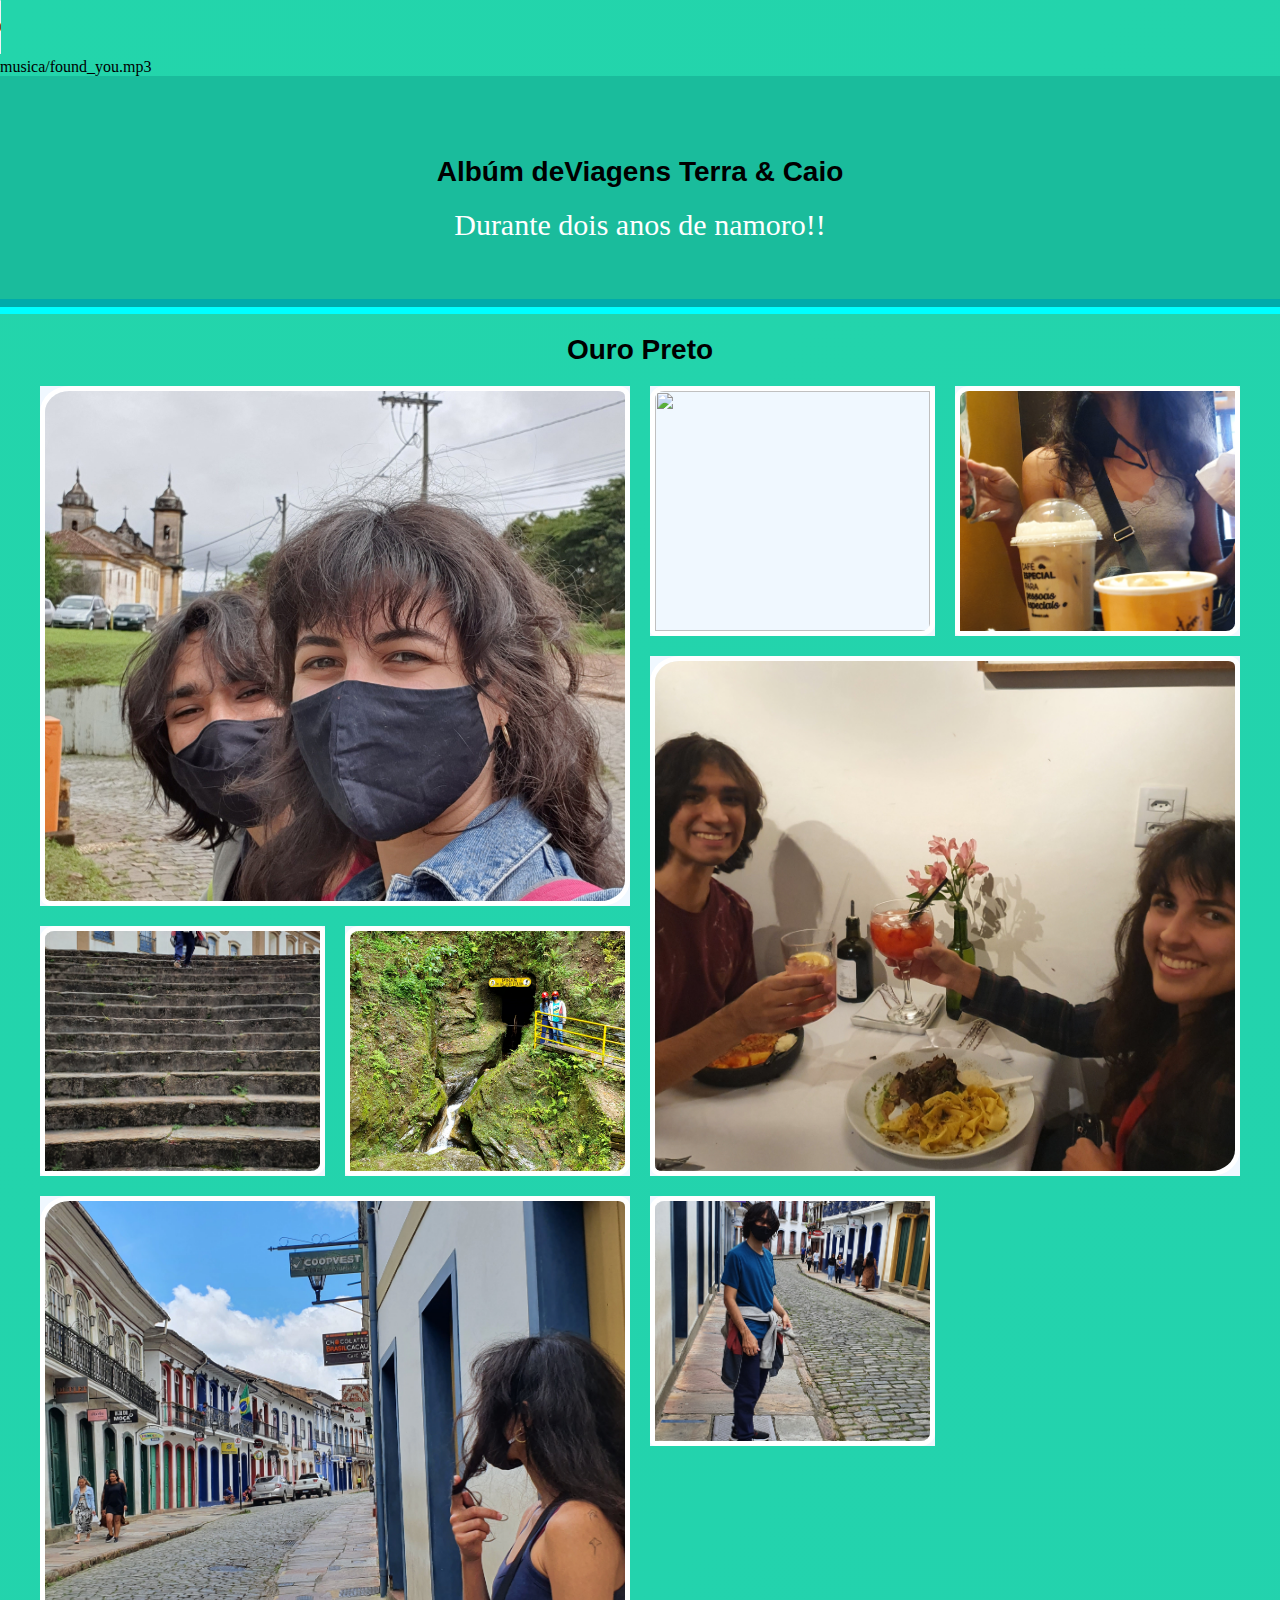
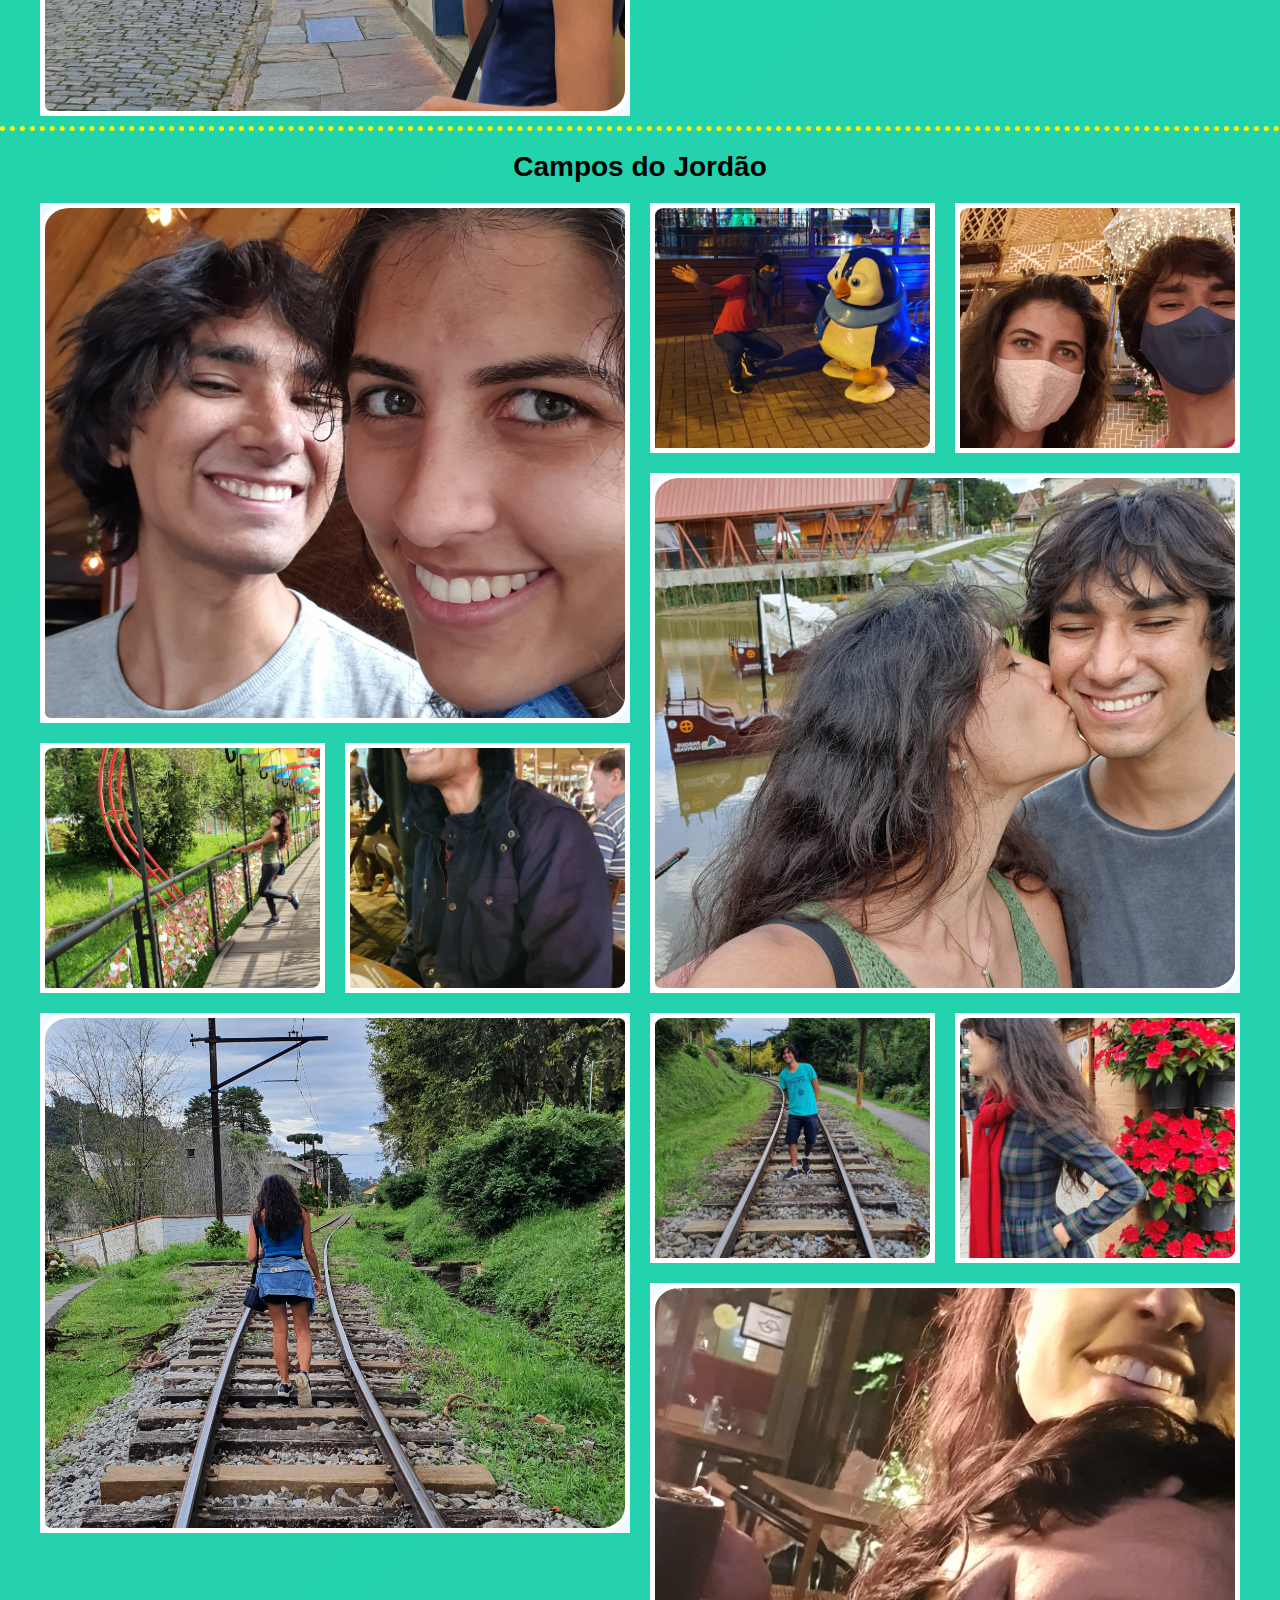
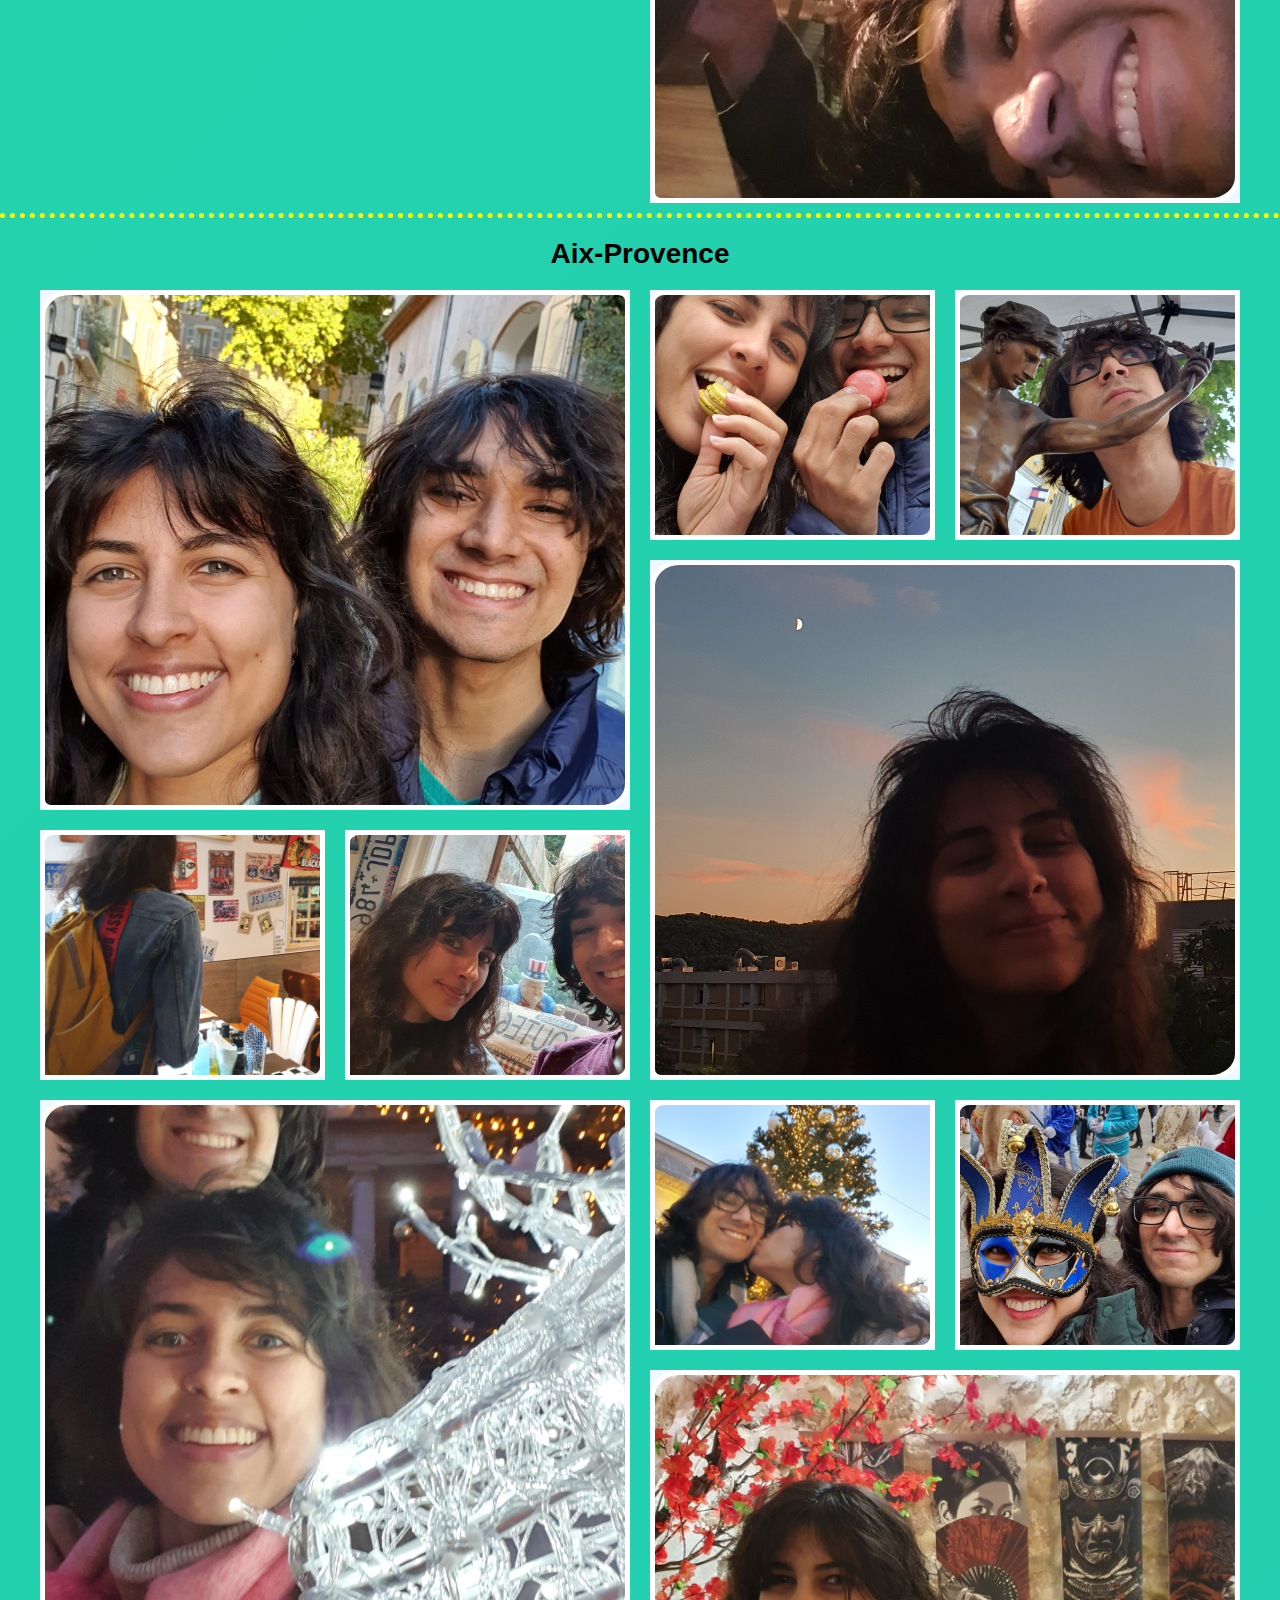
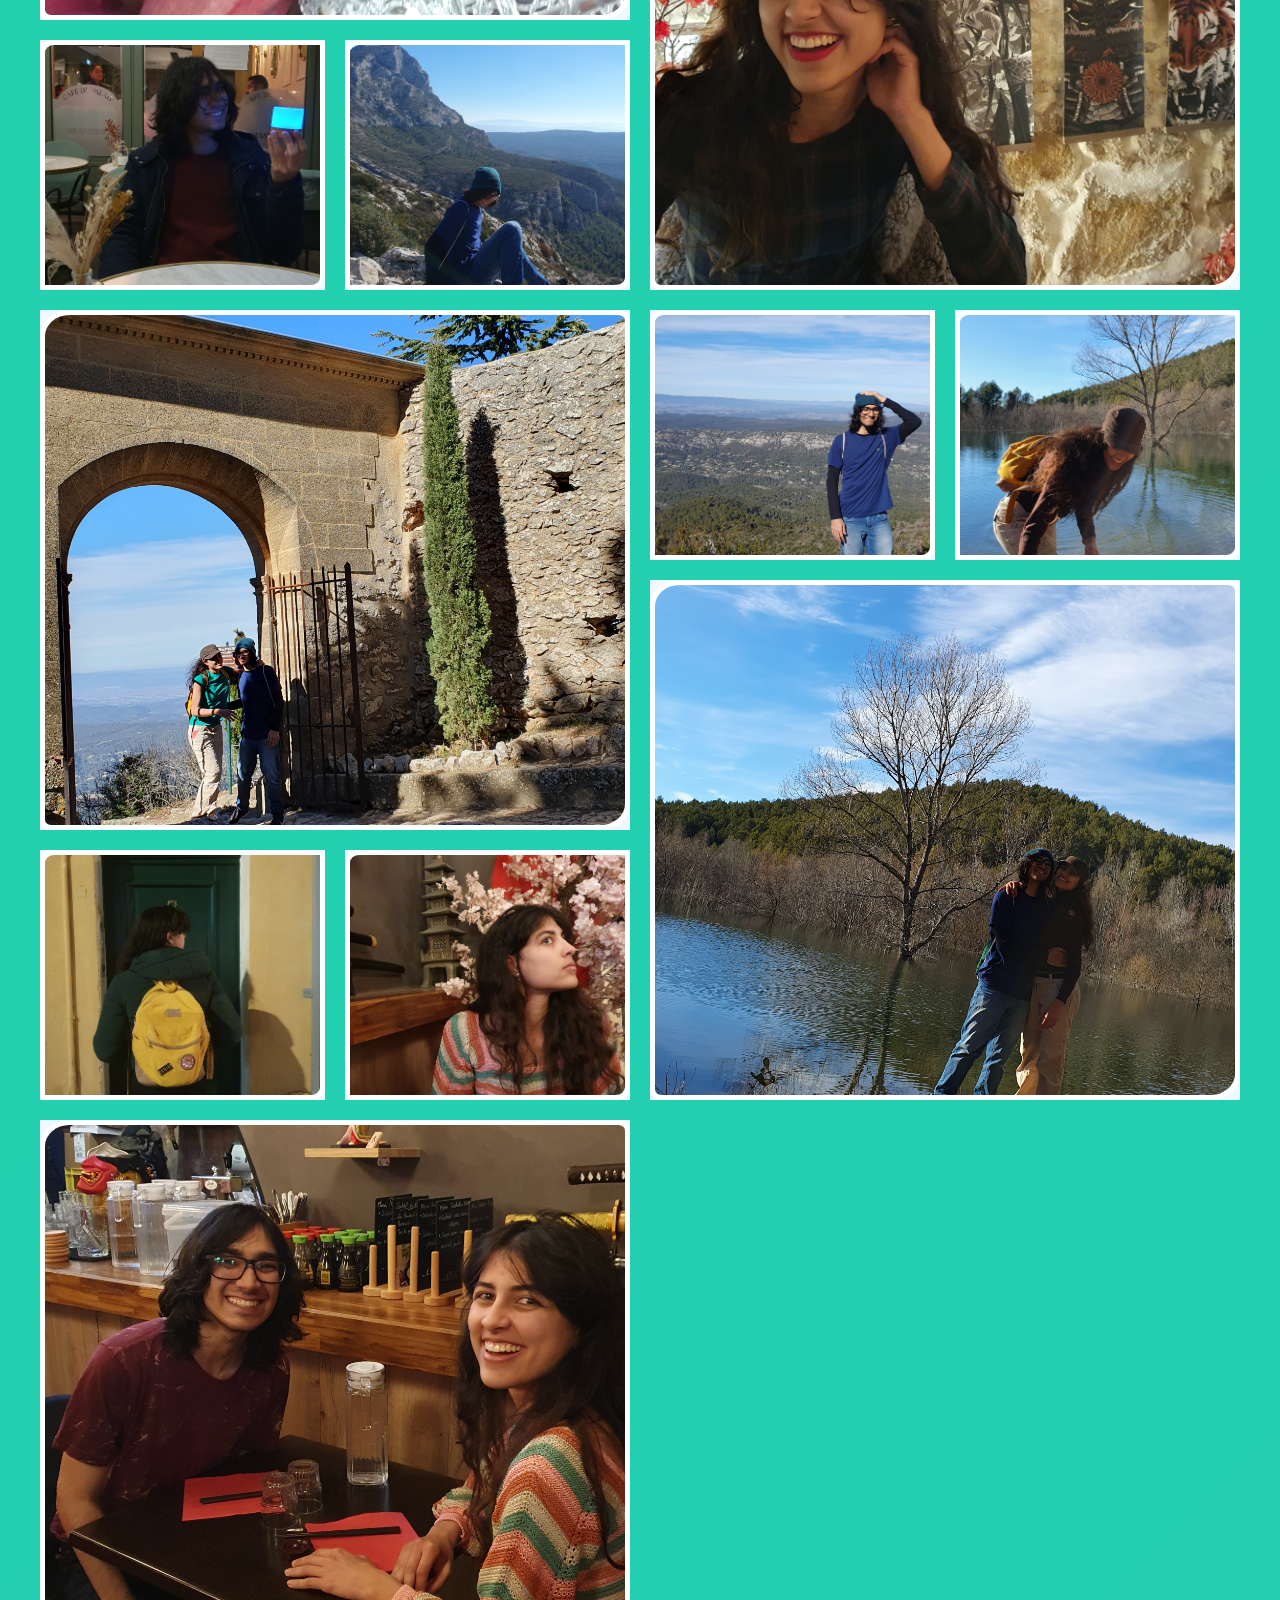
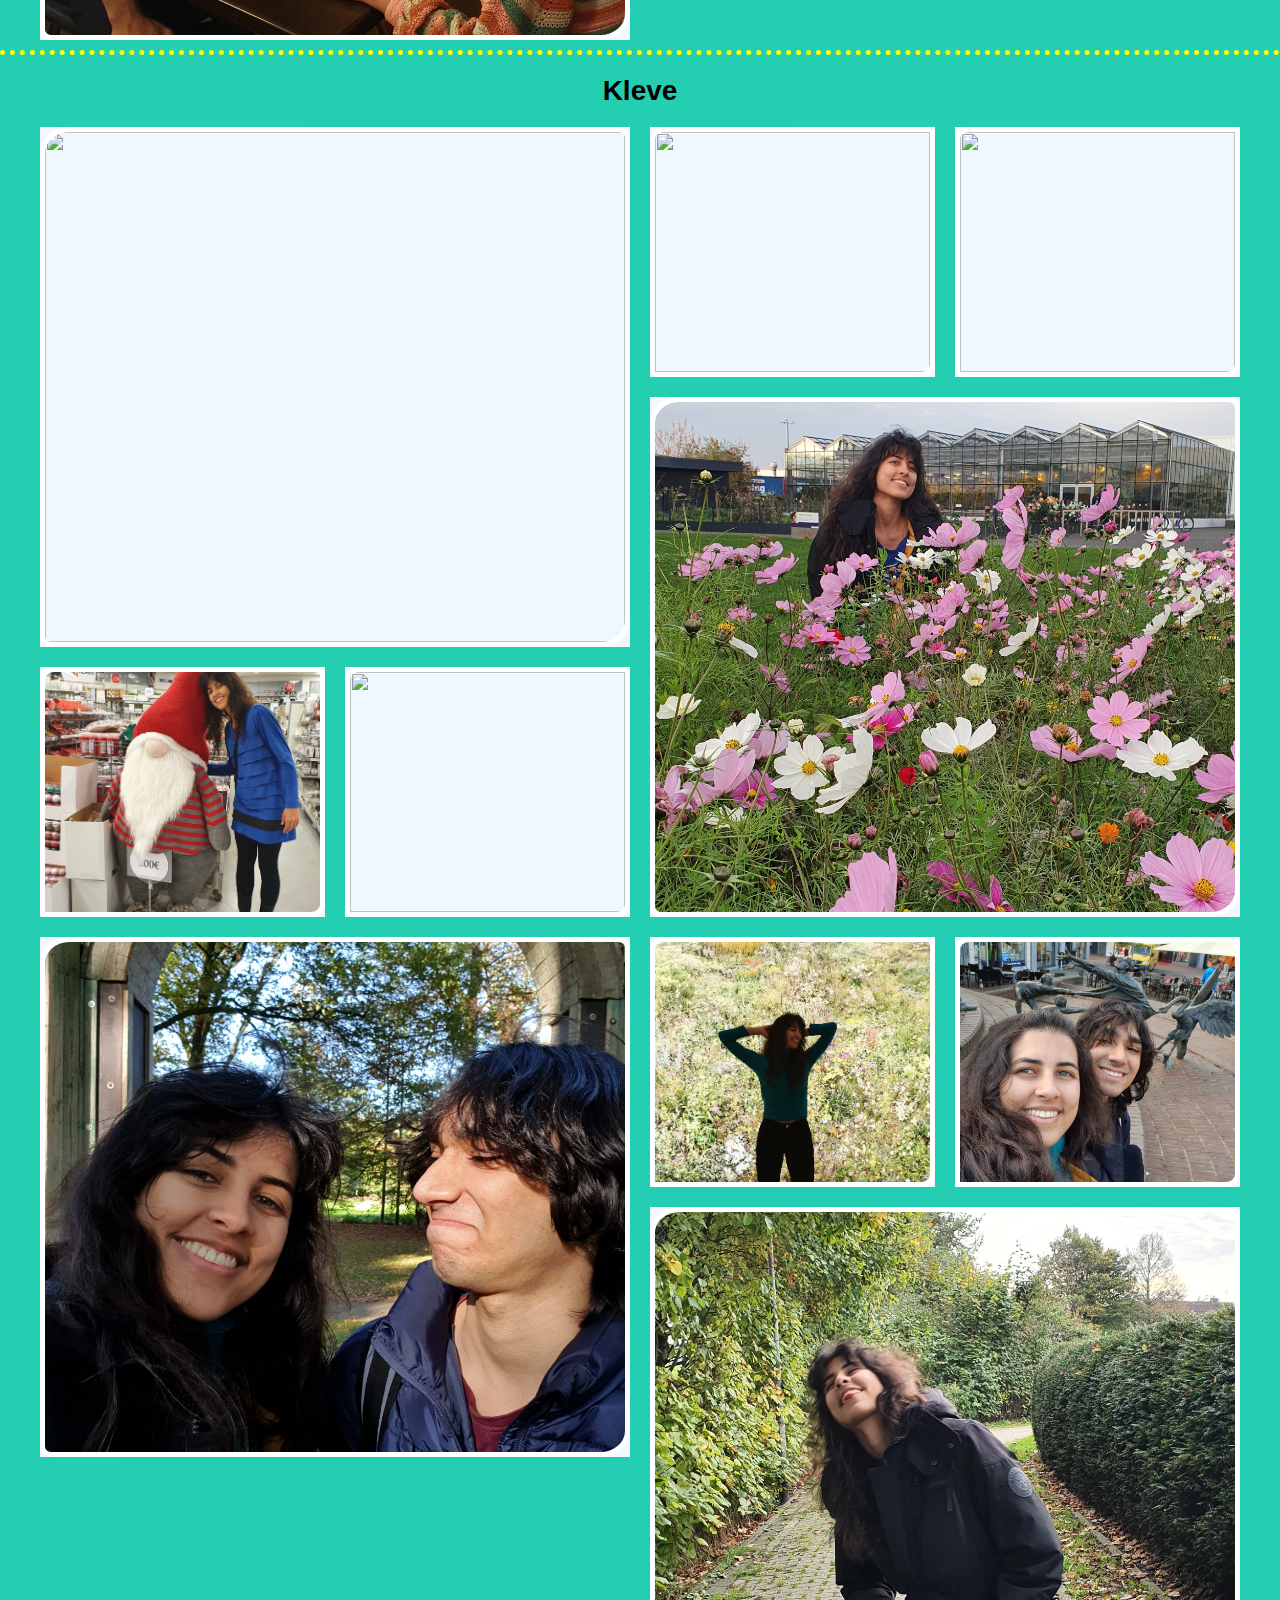
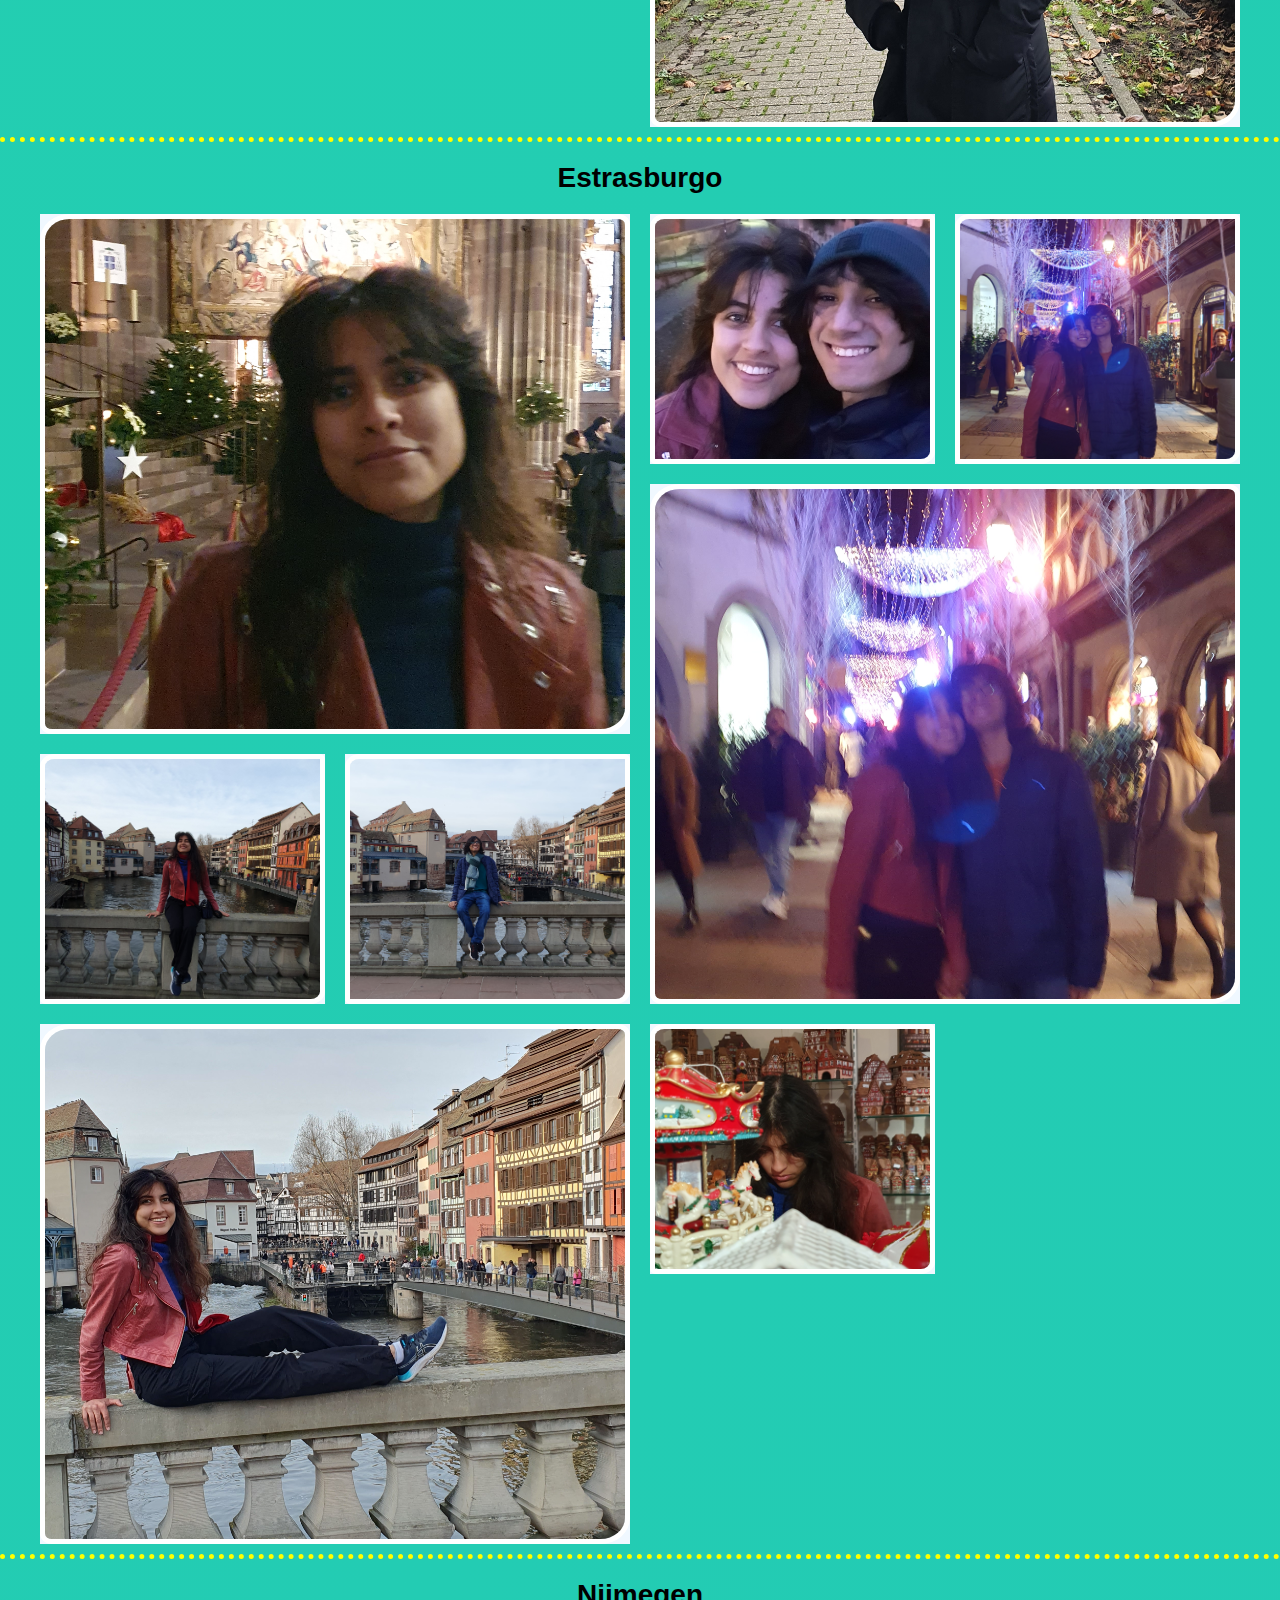
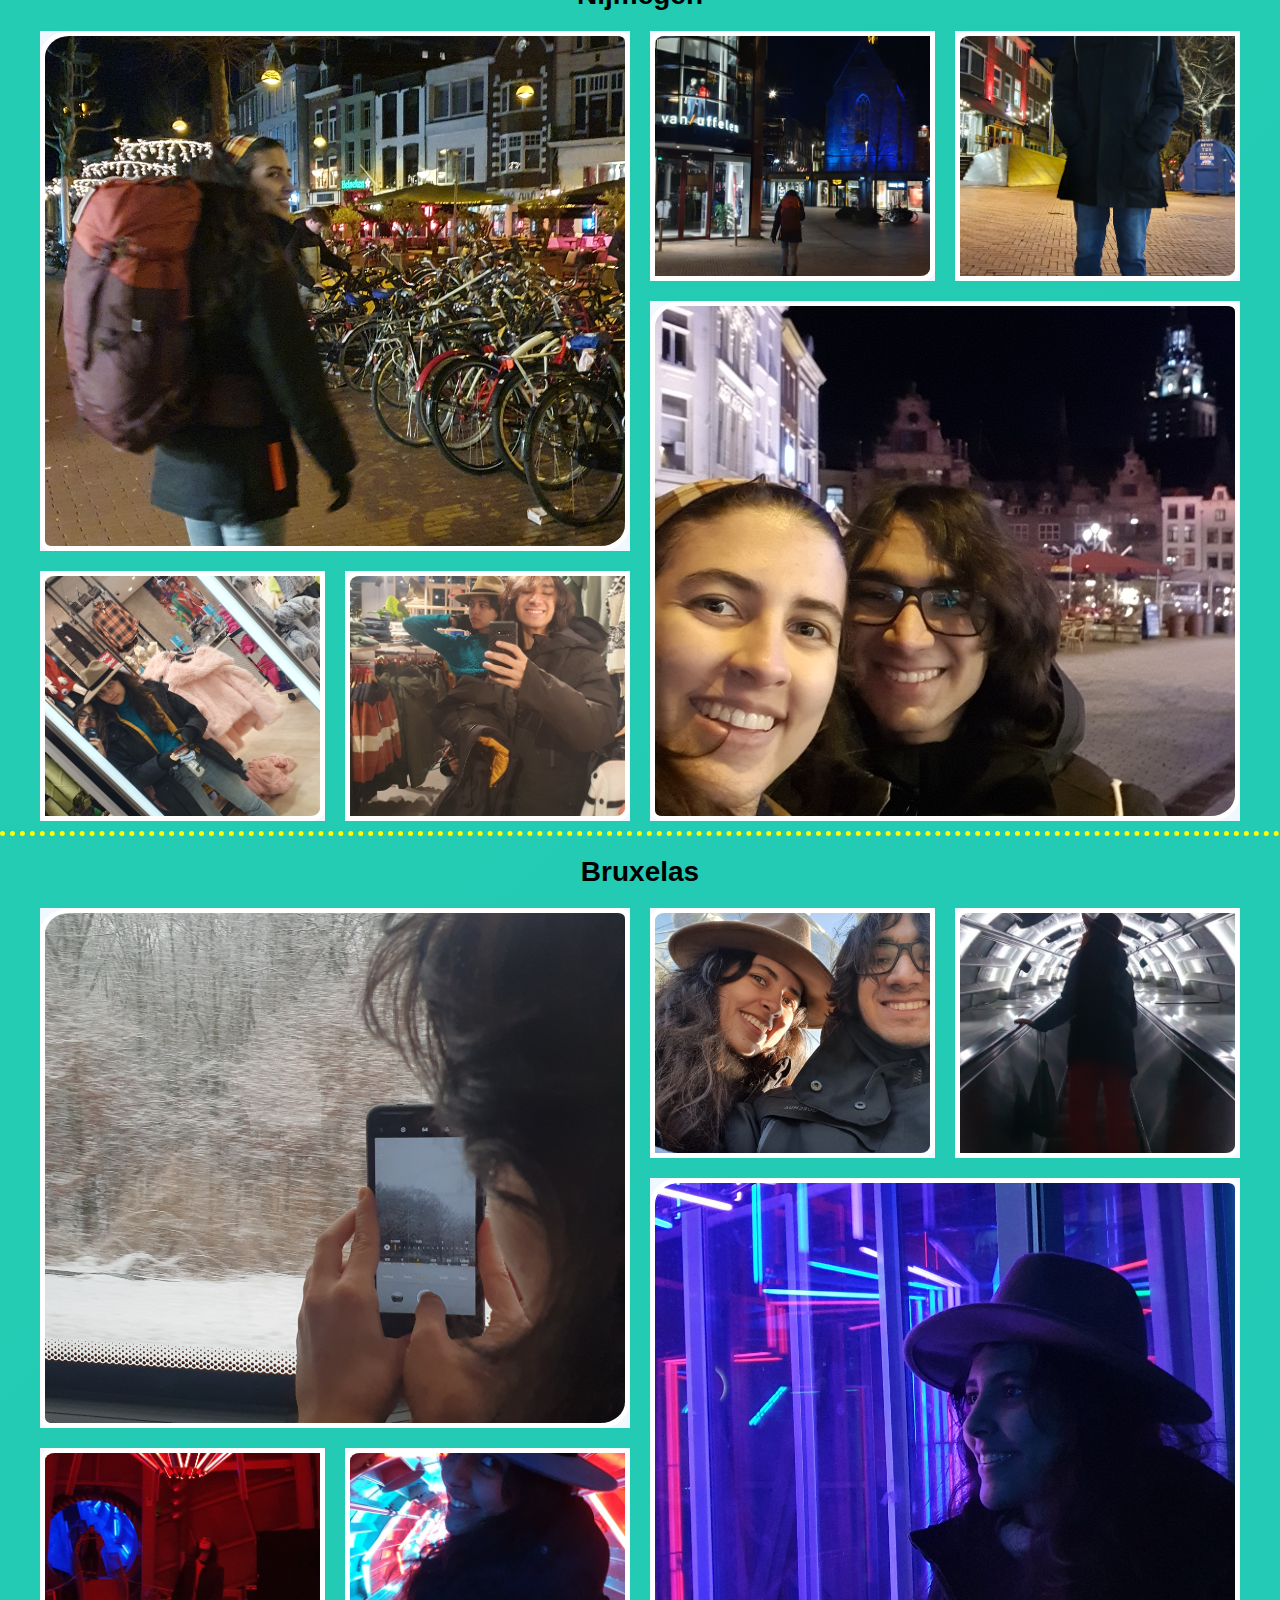
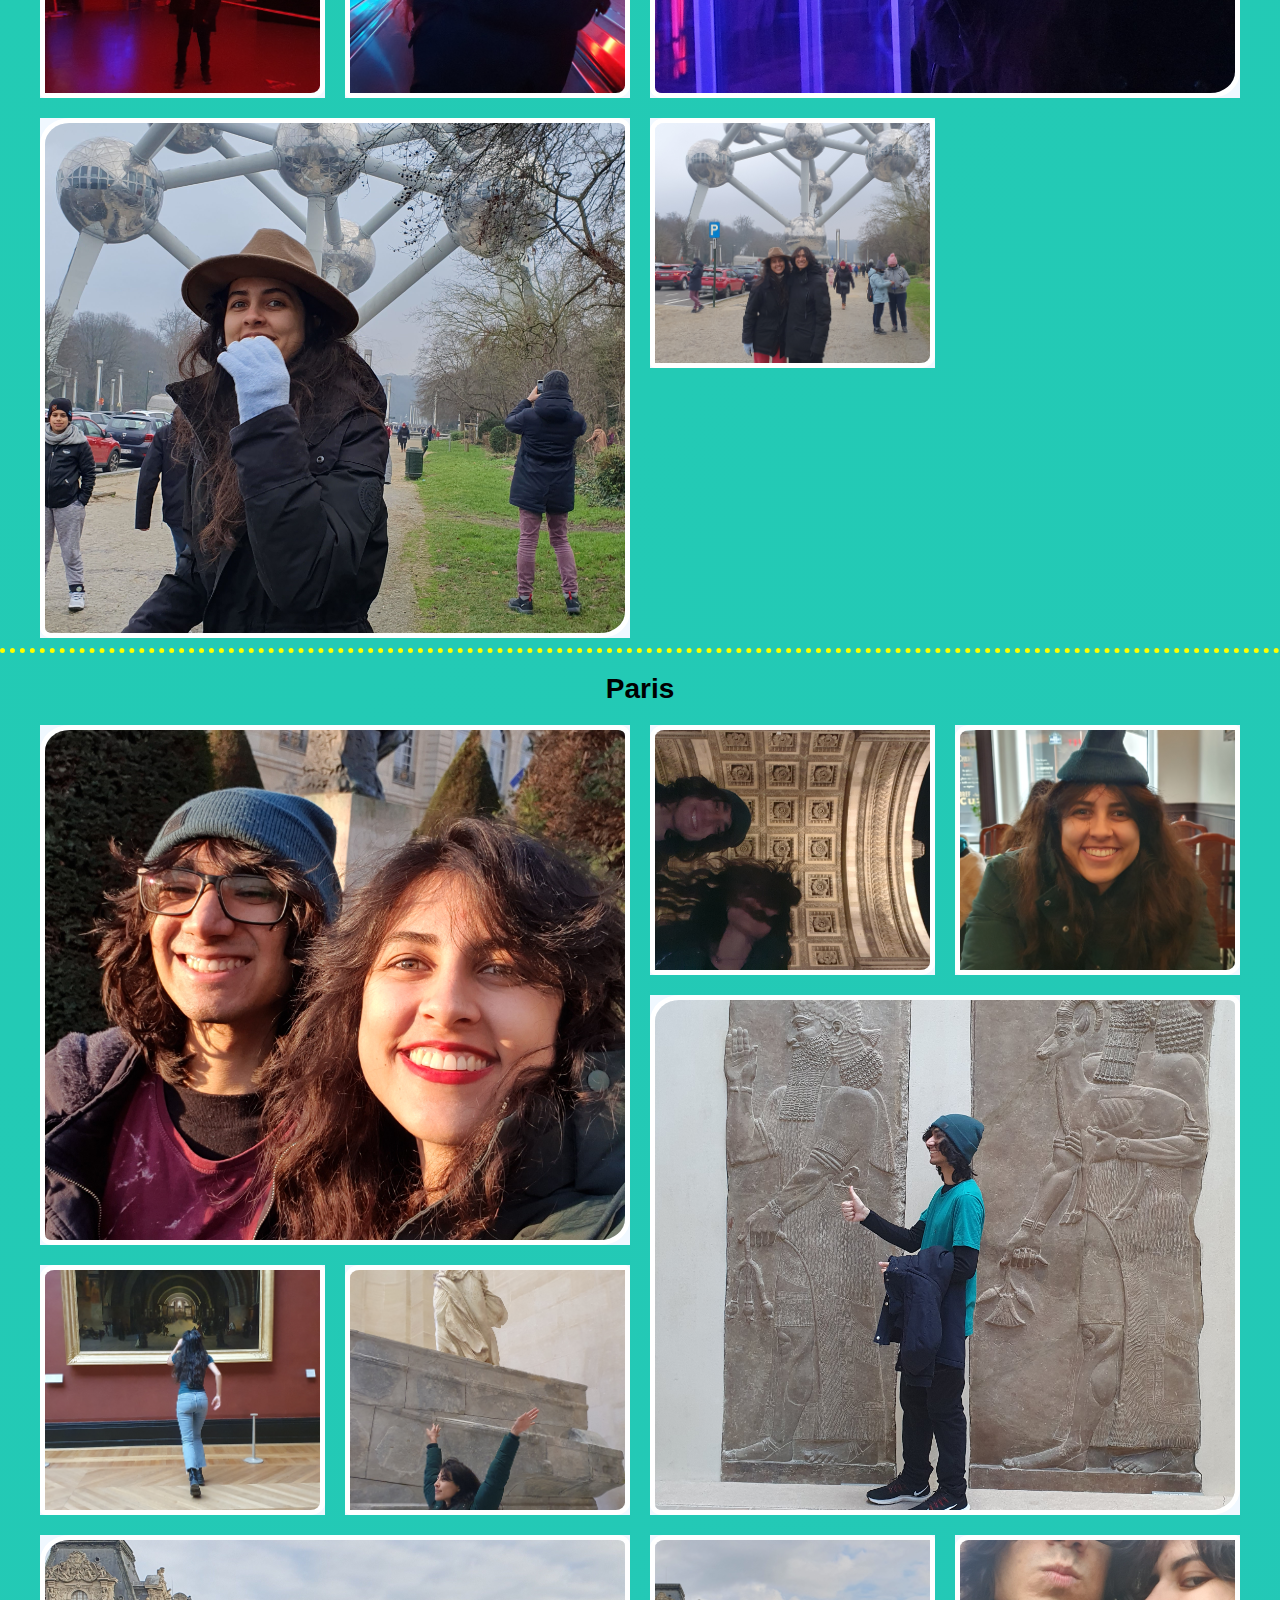
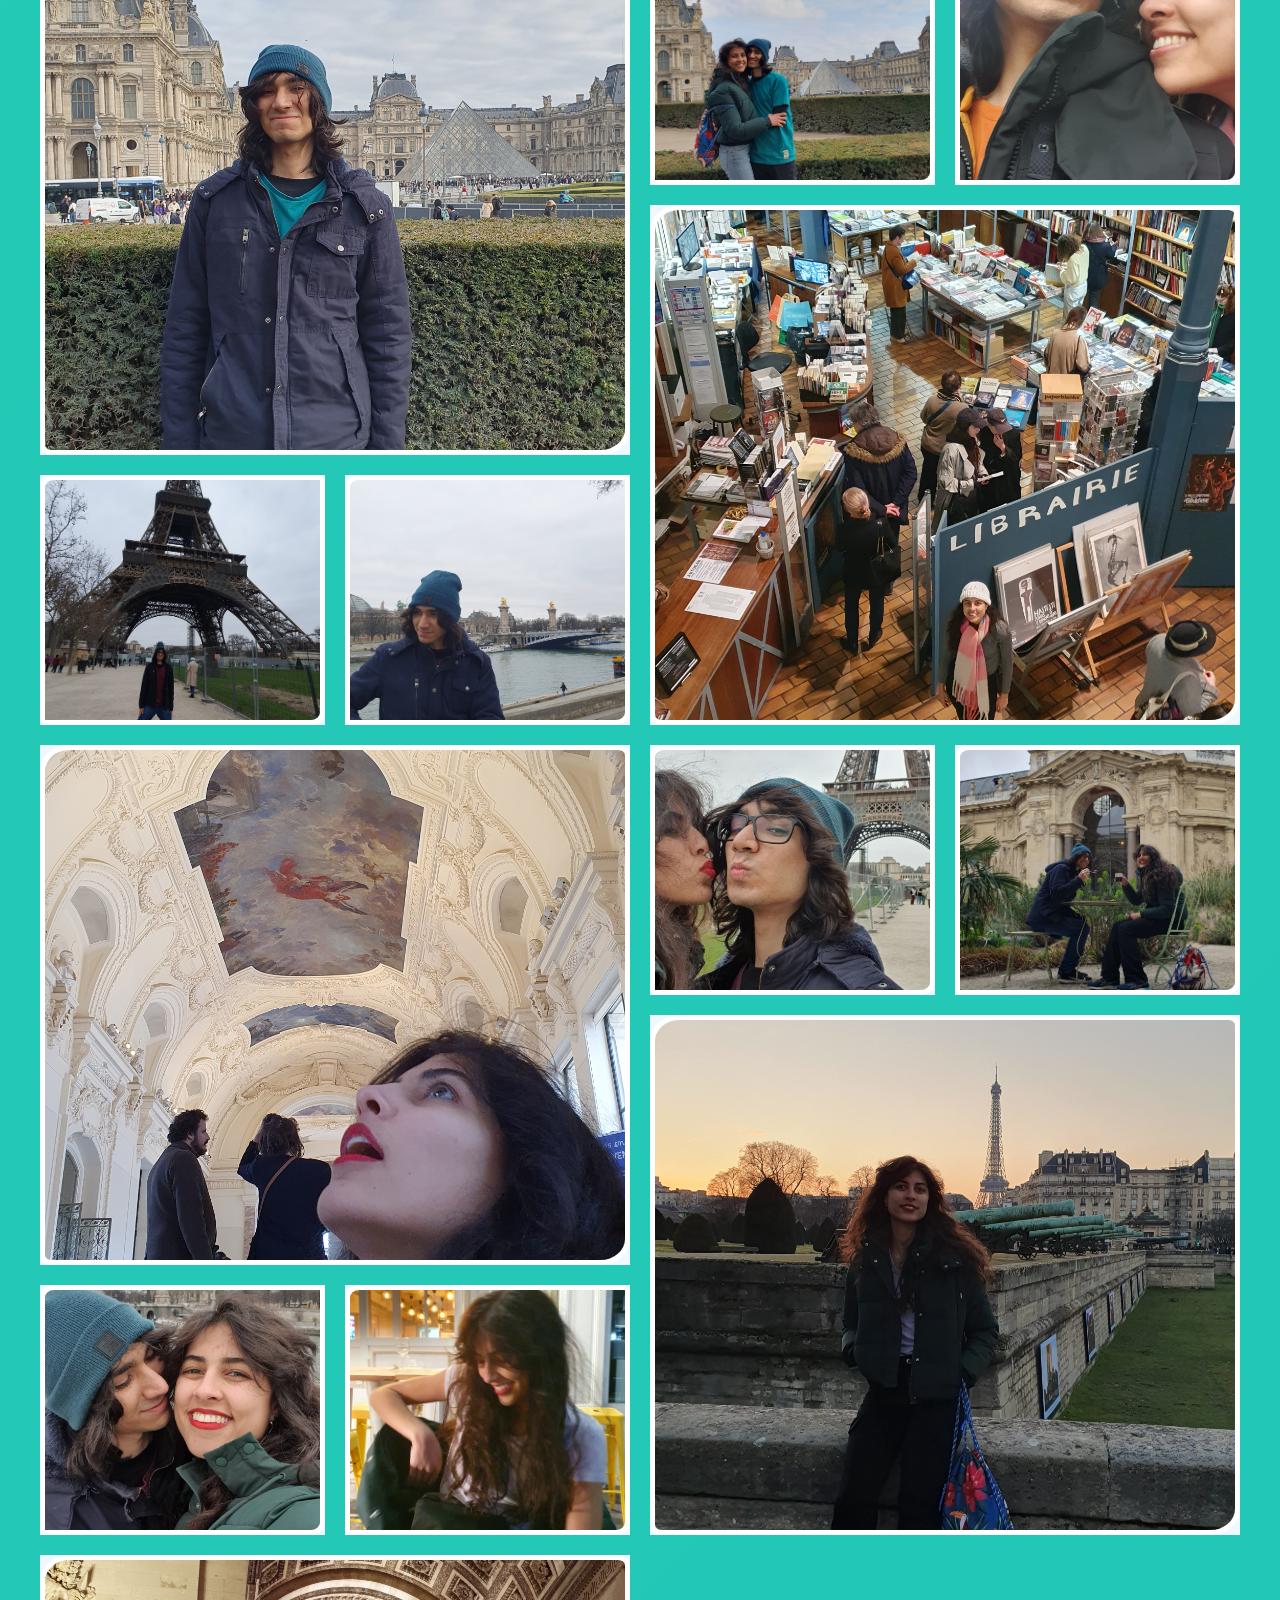
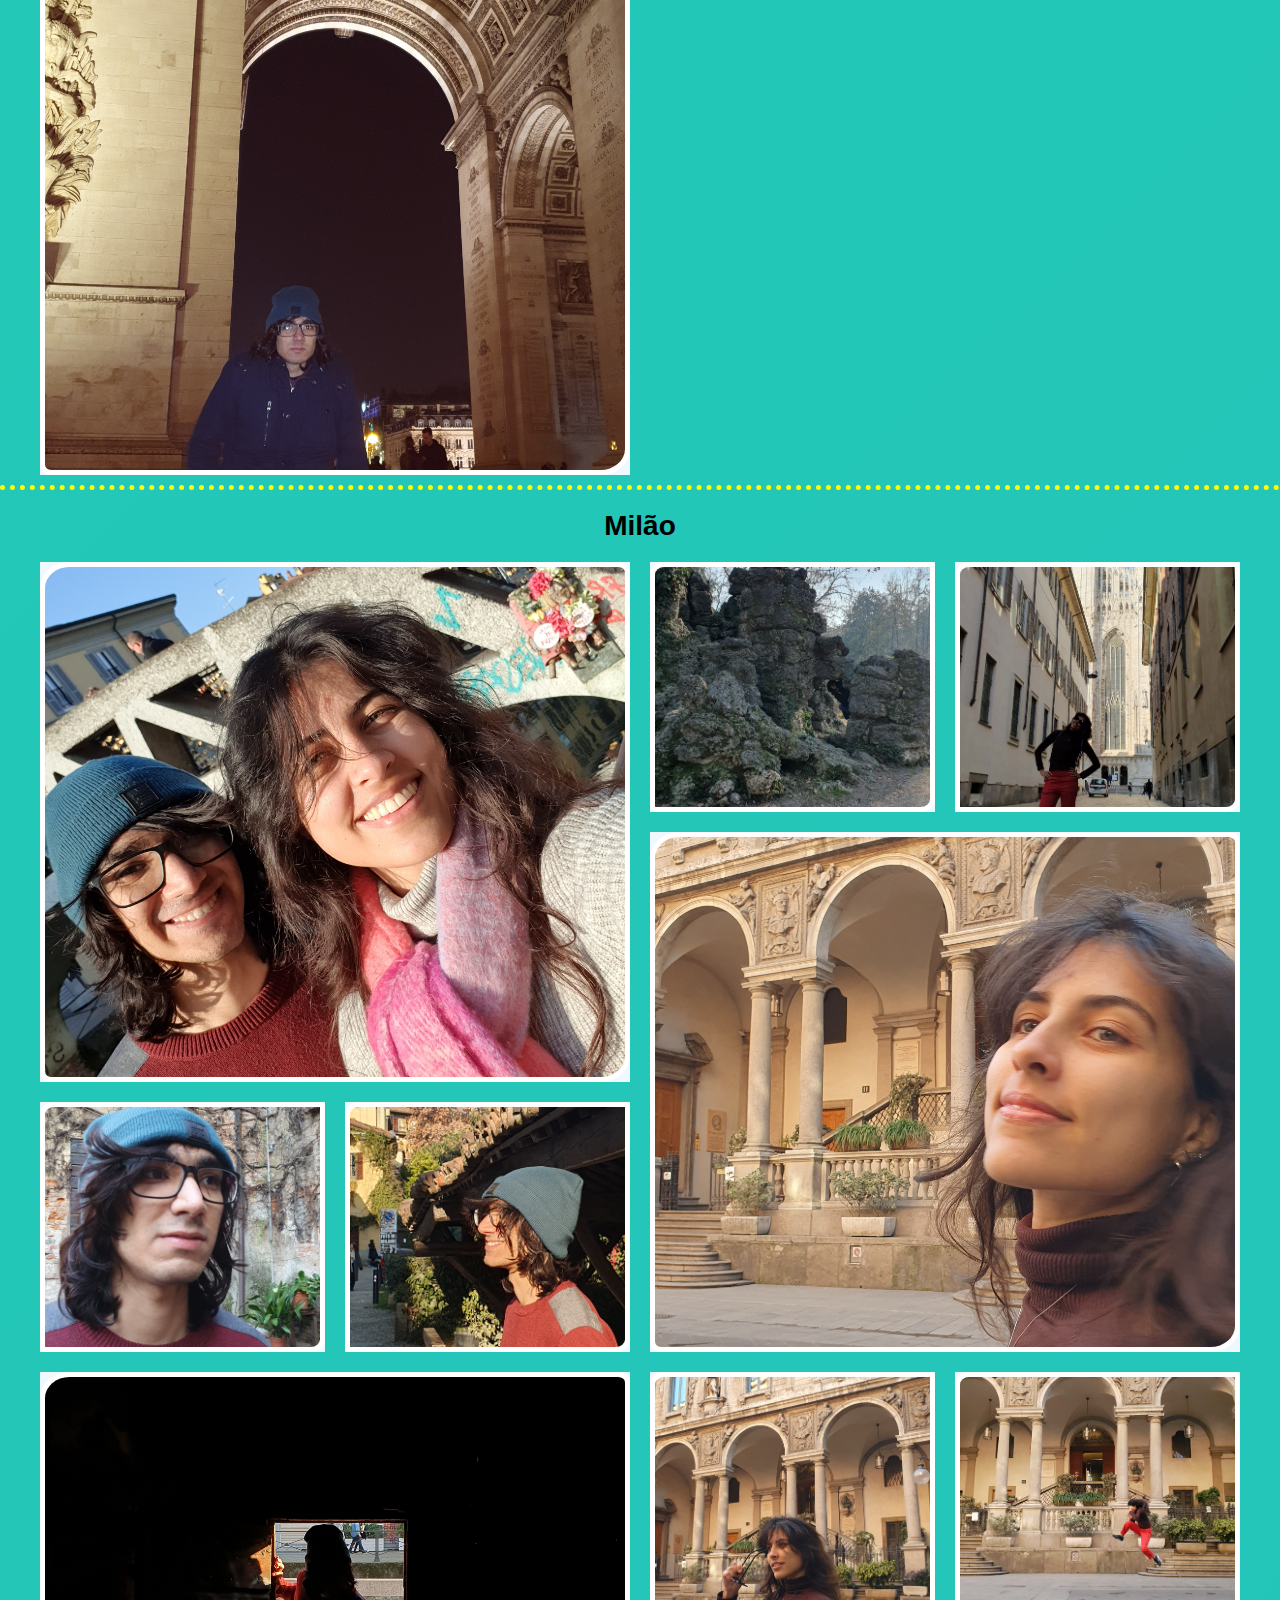
==== commit 3faa0fb4: "musiquinha" ====
--- a/index.html
+++ b/index.html
@@ -11,6 +11,10 @@
     <link rel="stylesheet" href="lightbox2/dist/css/lightbox.min.css" />
 </head>
 <body>
+    <audio id="player" controls muted>
+        <source id="song" src="" type="audio/mp3" />
+       </audio>
+      <div class="current">Song Path</div>
     <div class="header">
         <h1>Albúm  deViagens Terra & Caio <i class="fas fa-heart"></i></h1>
         <p>Durante dois anos de namoro!!</p>
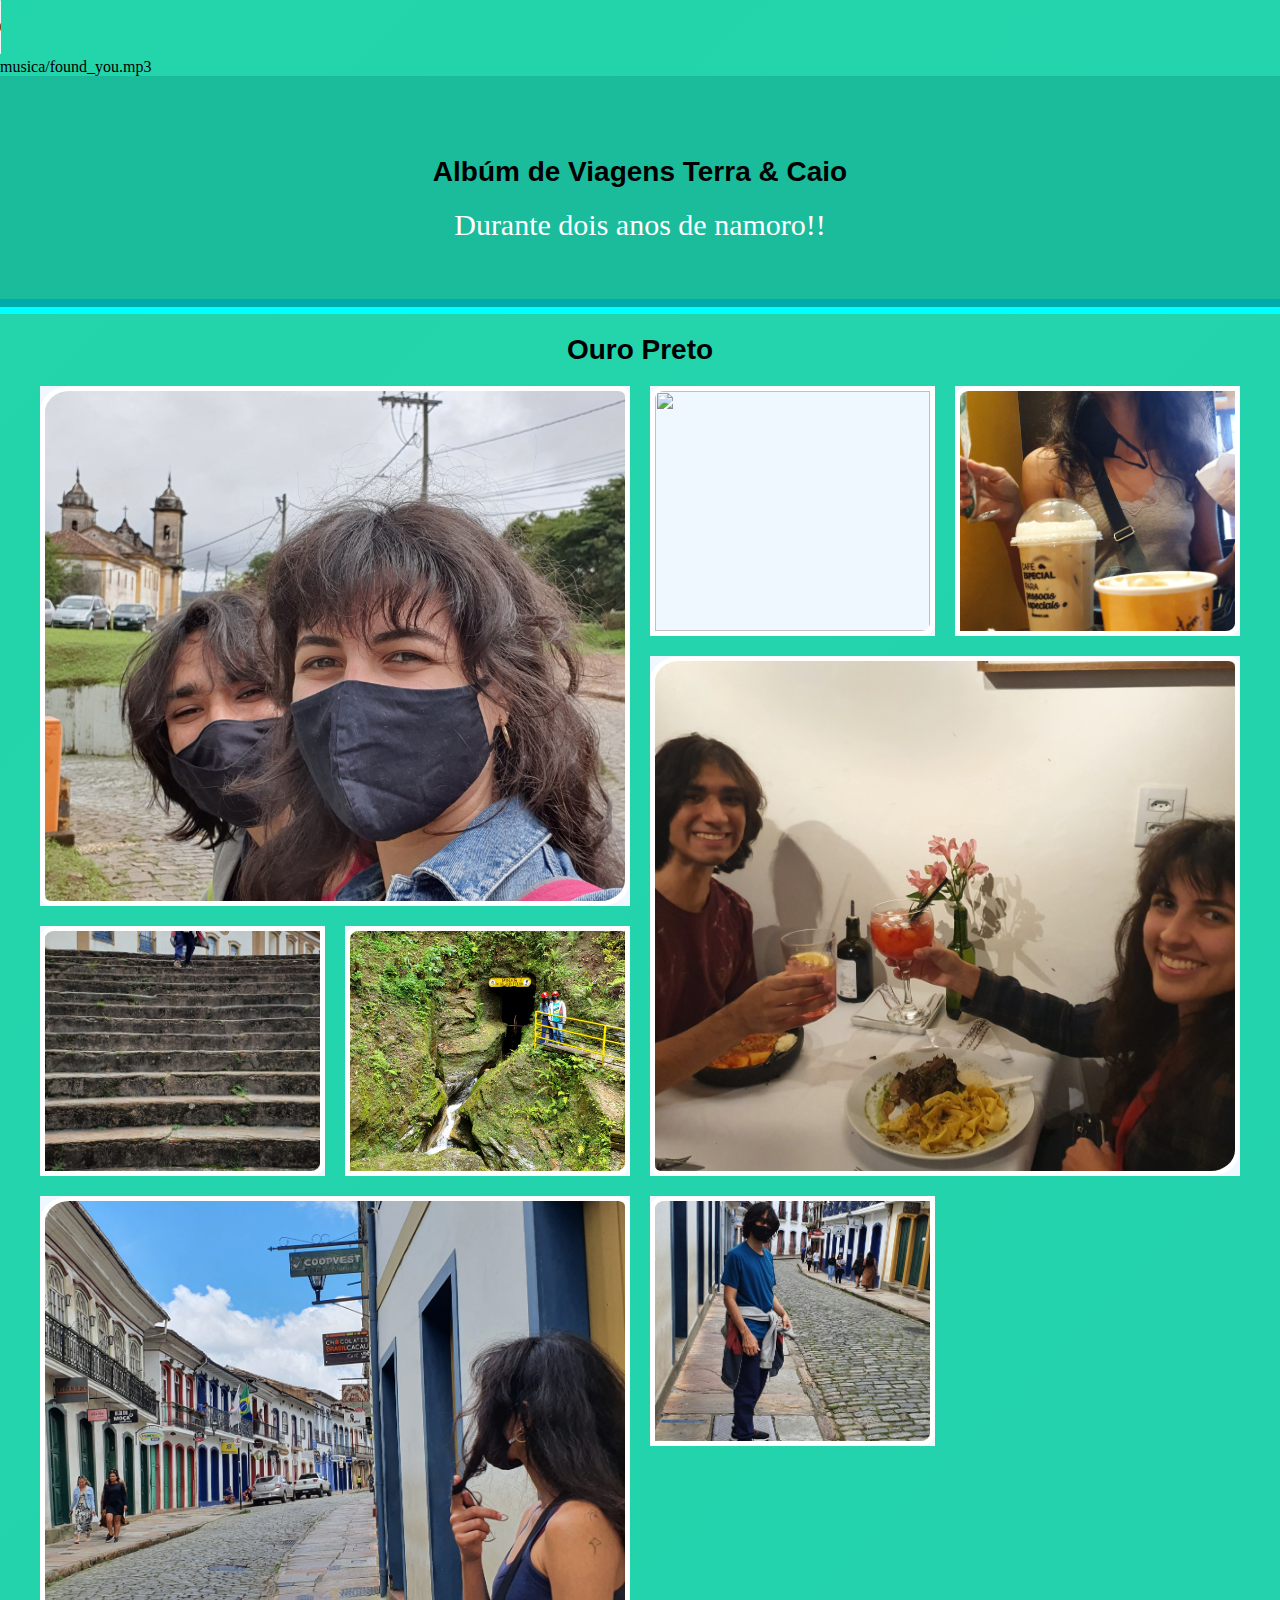
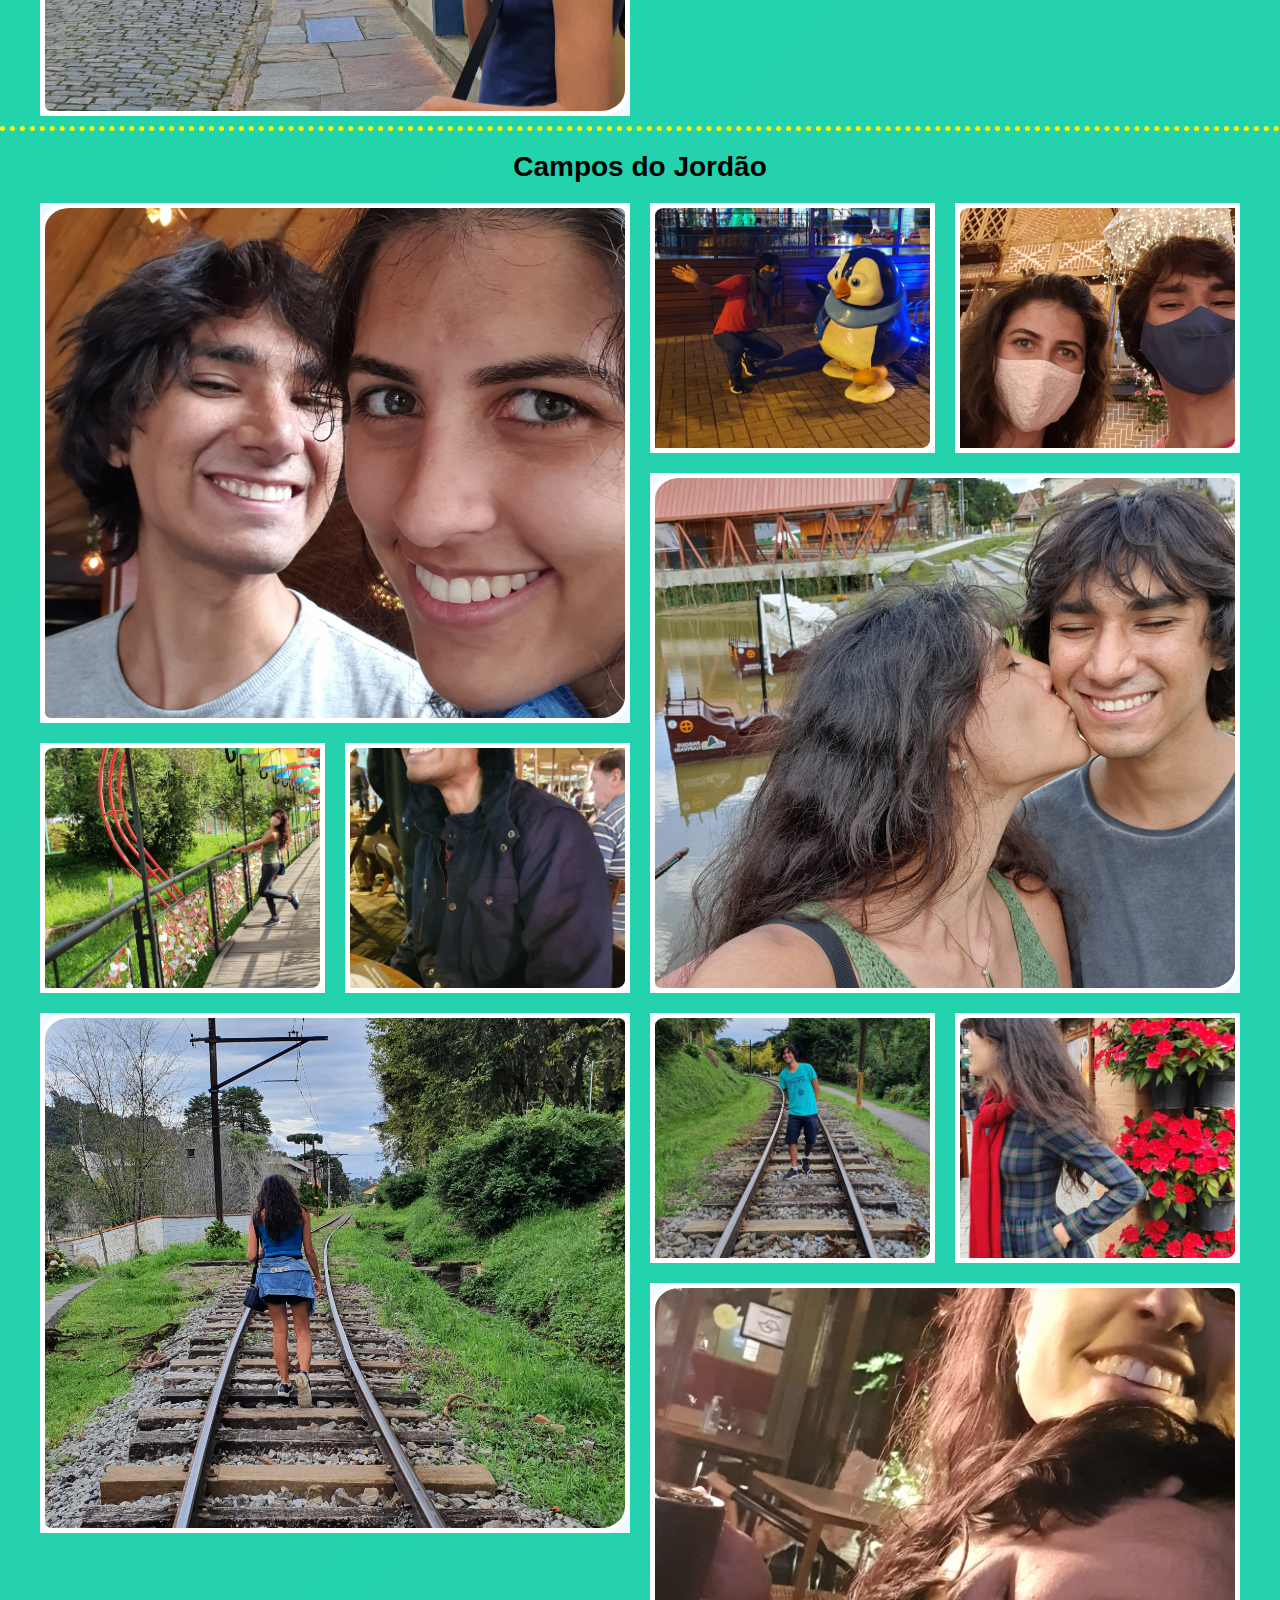
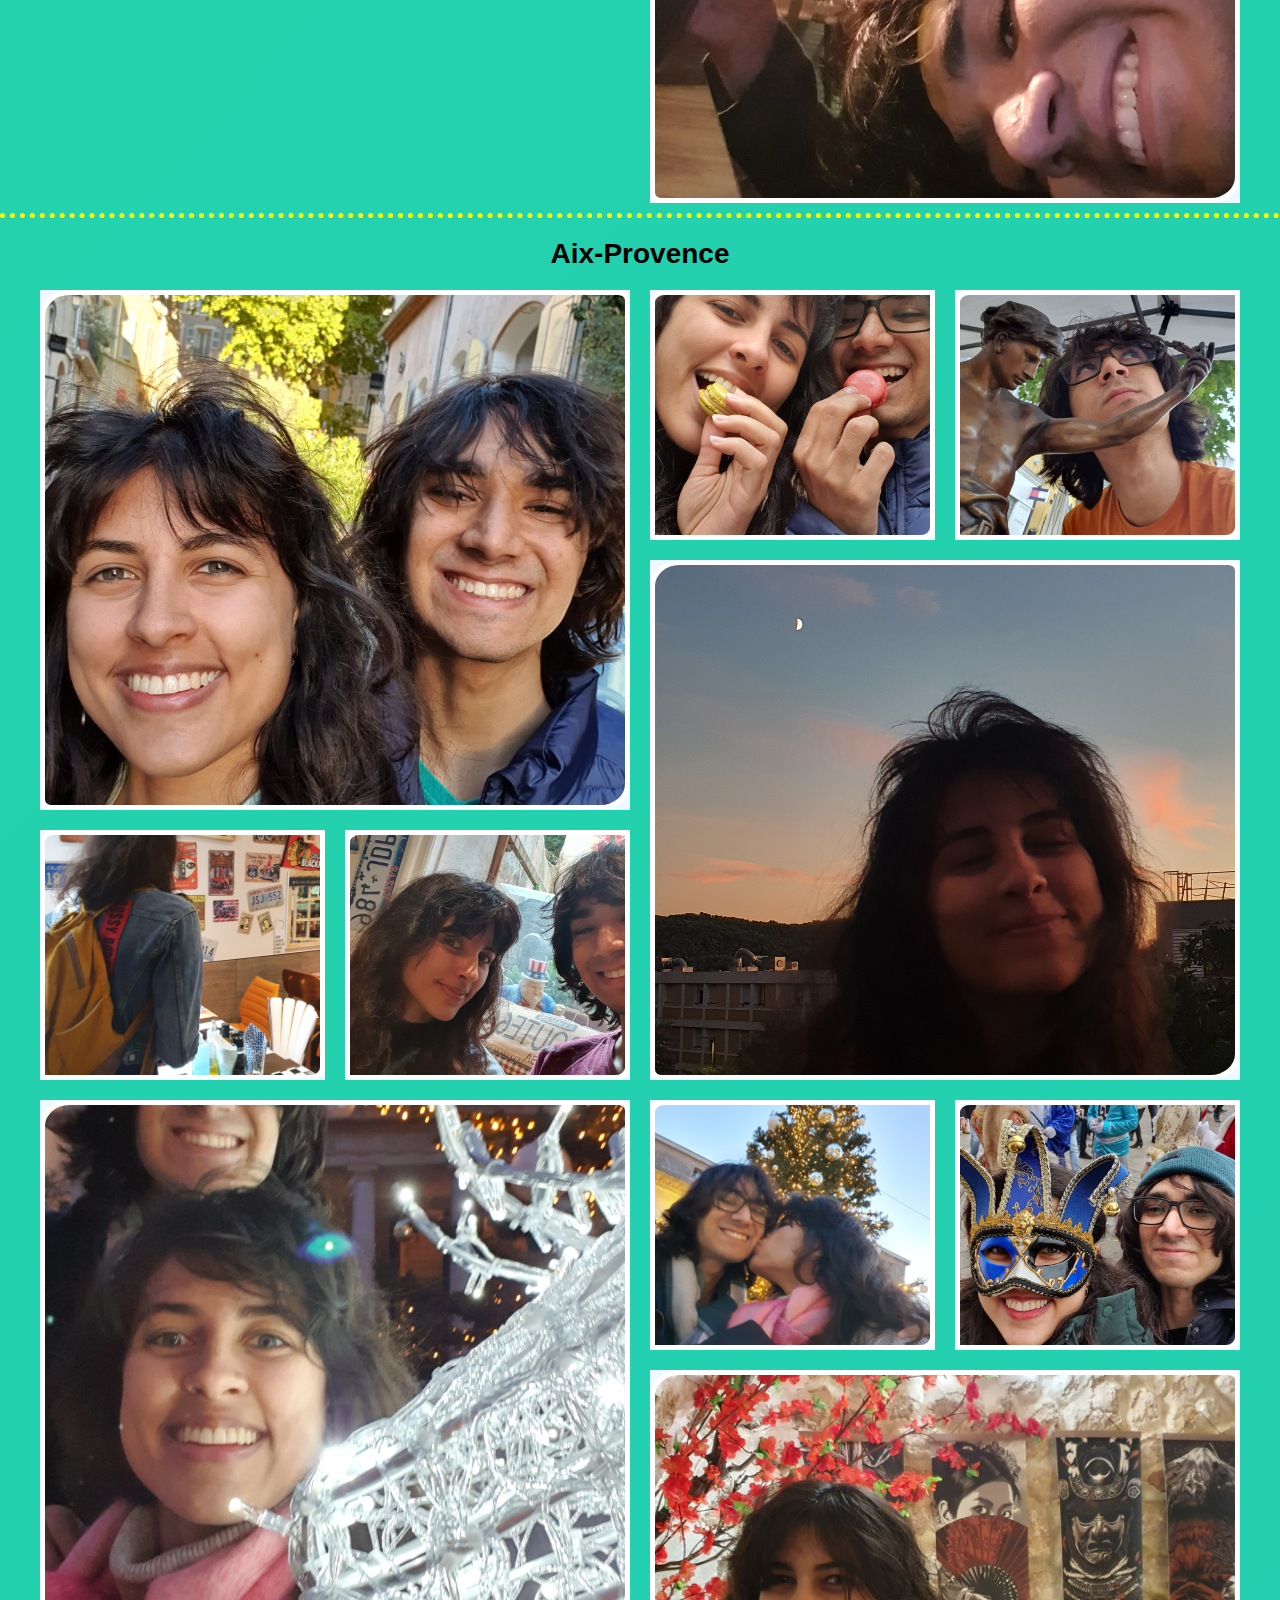
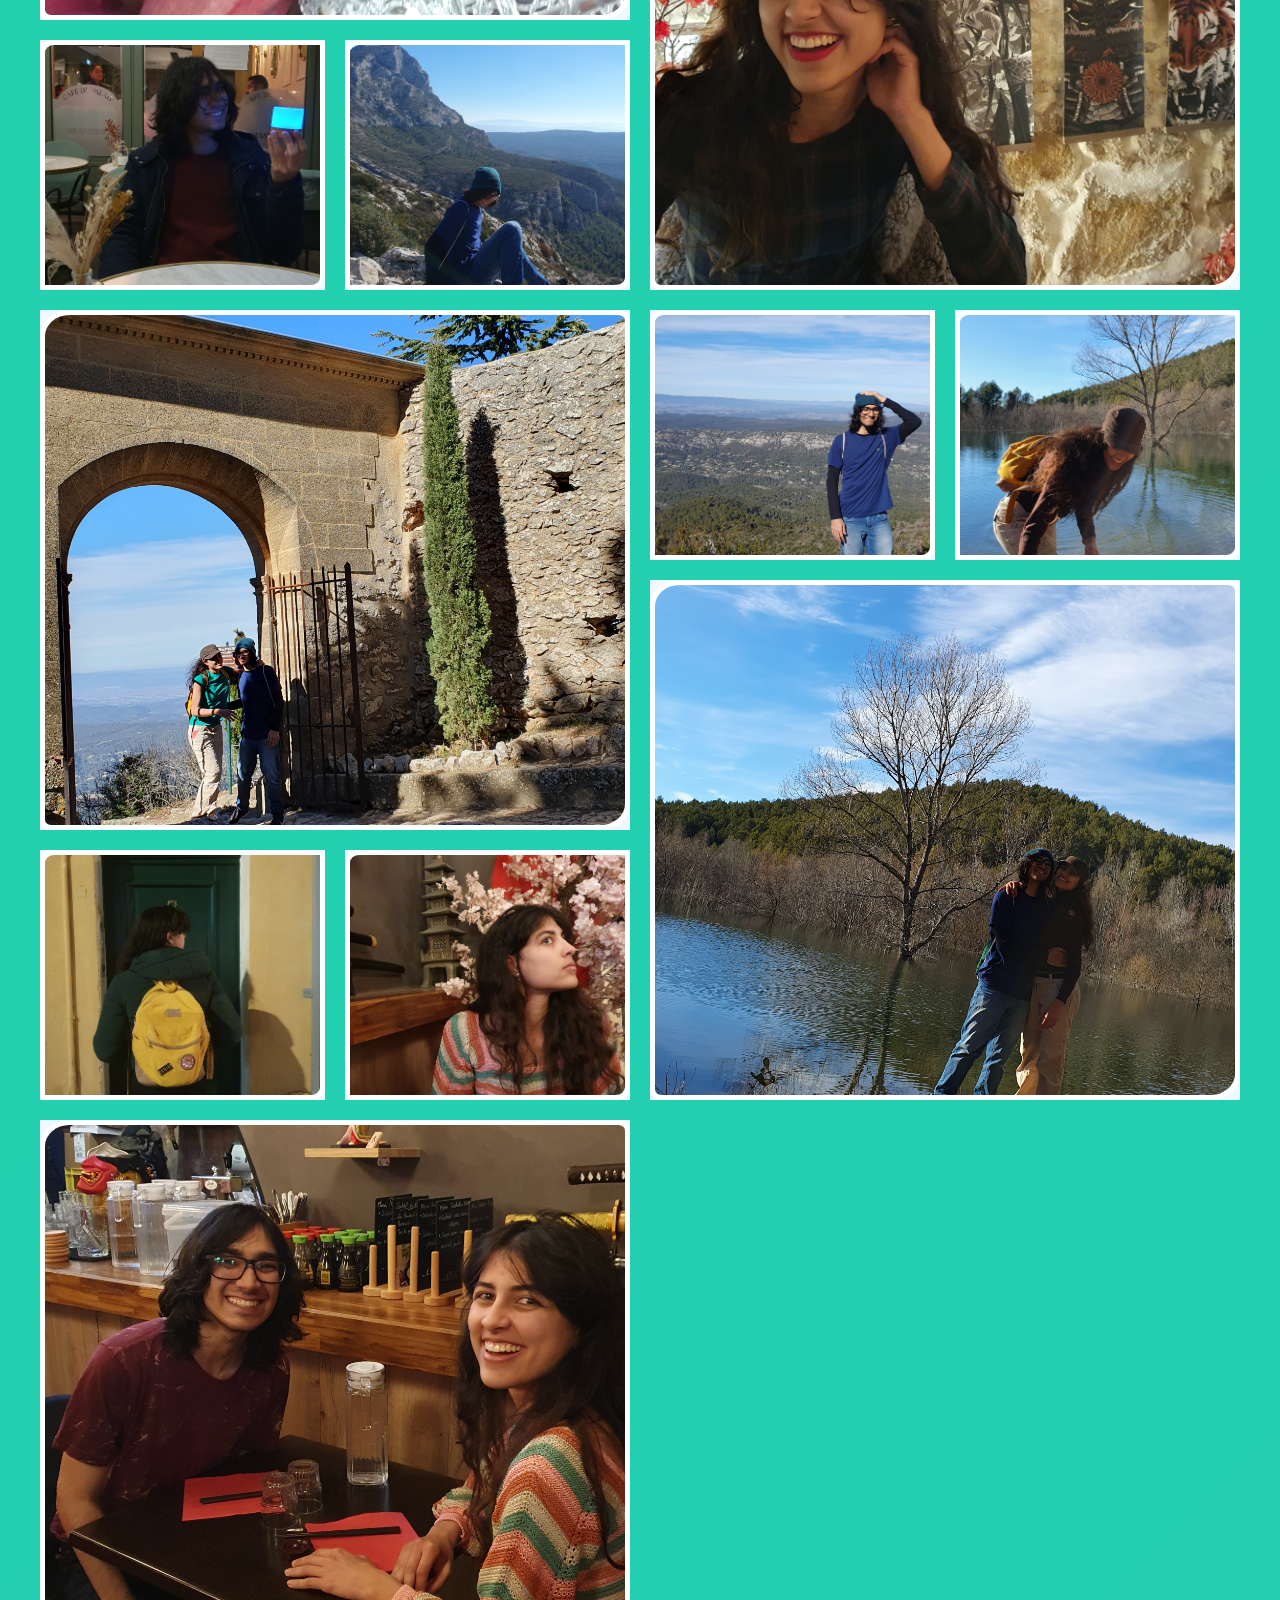
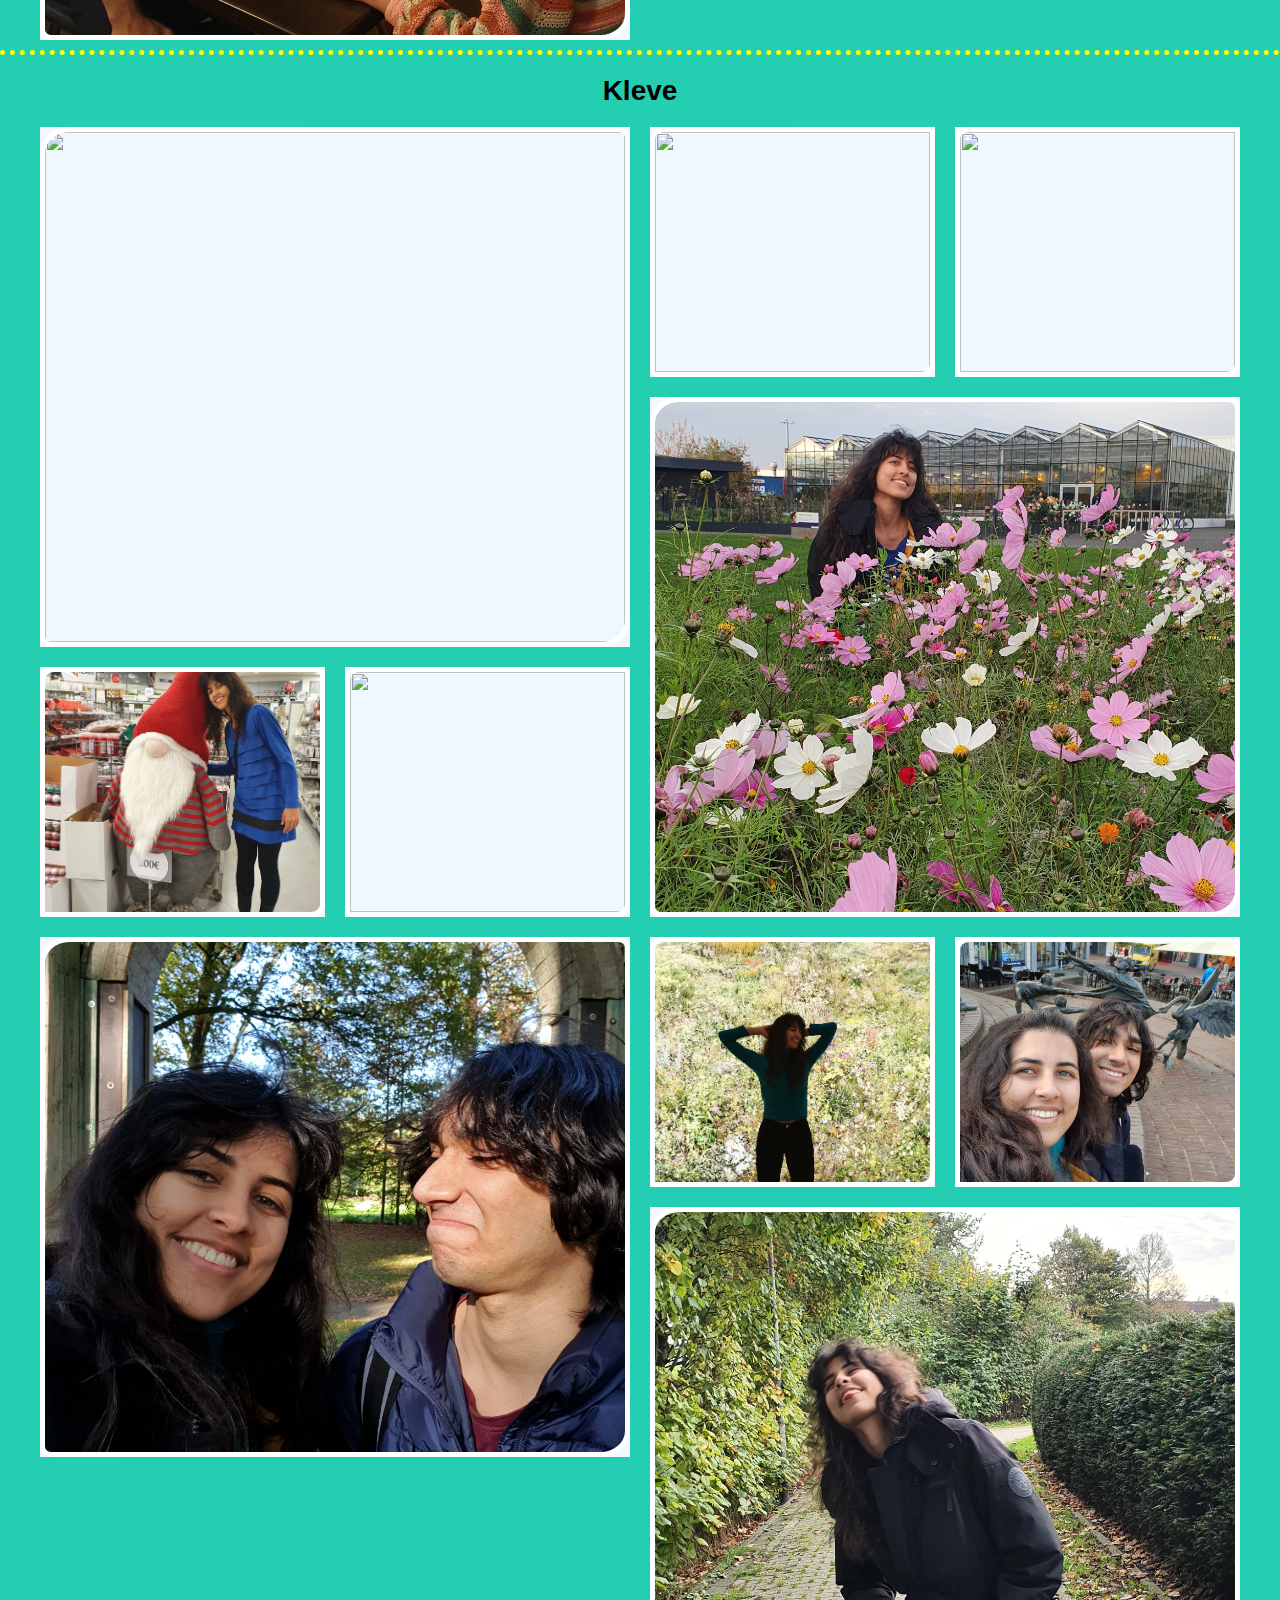
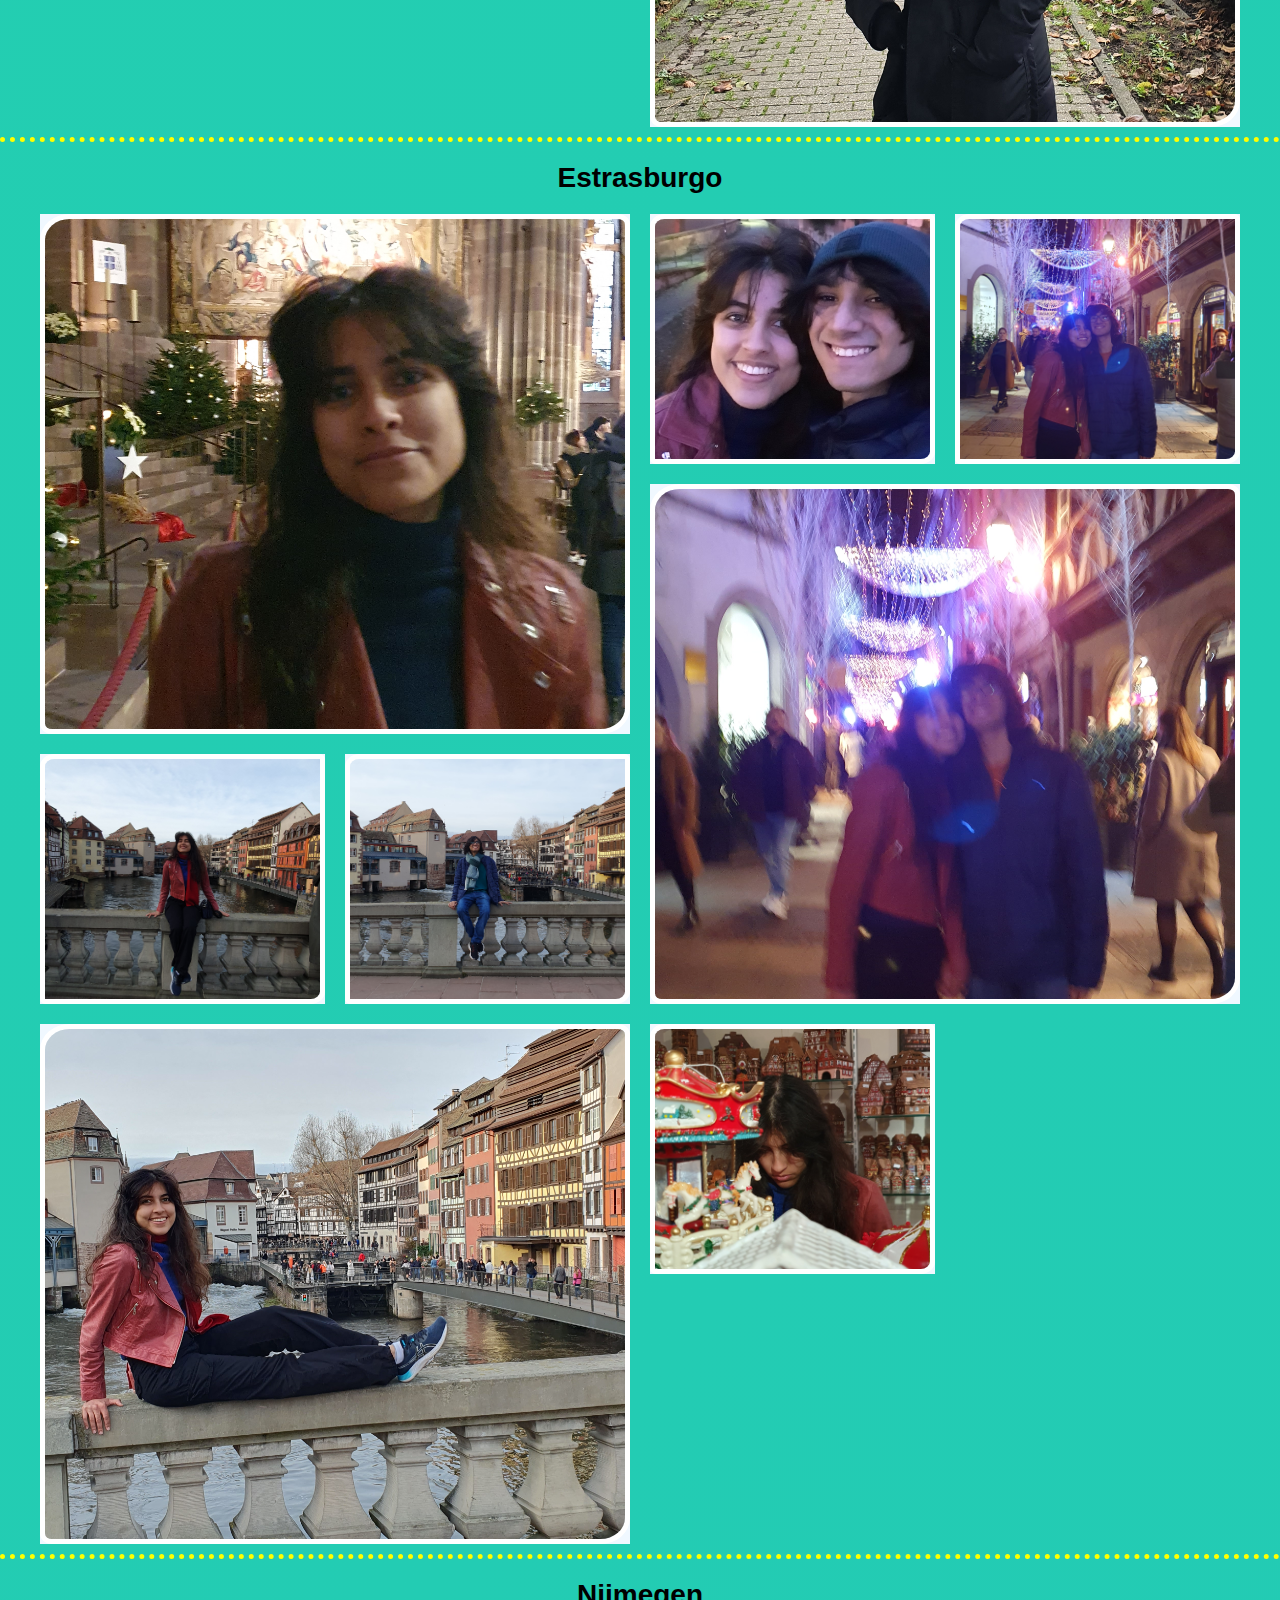
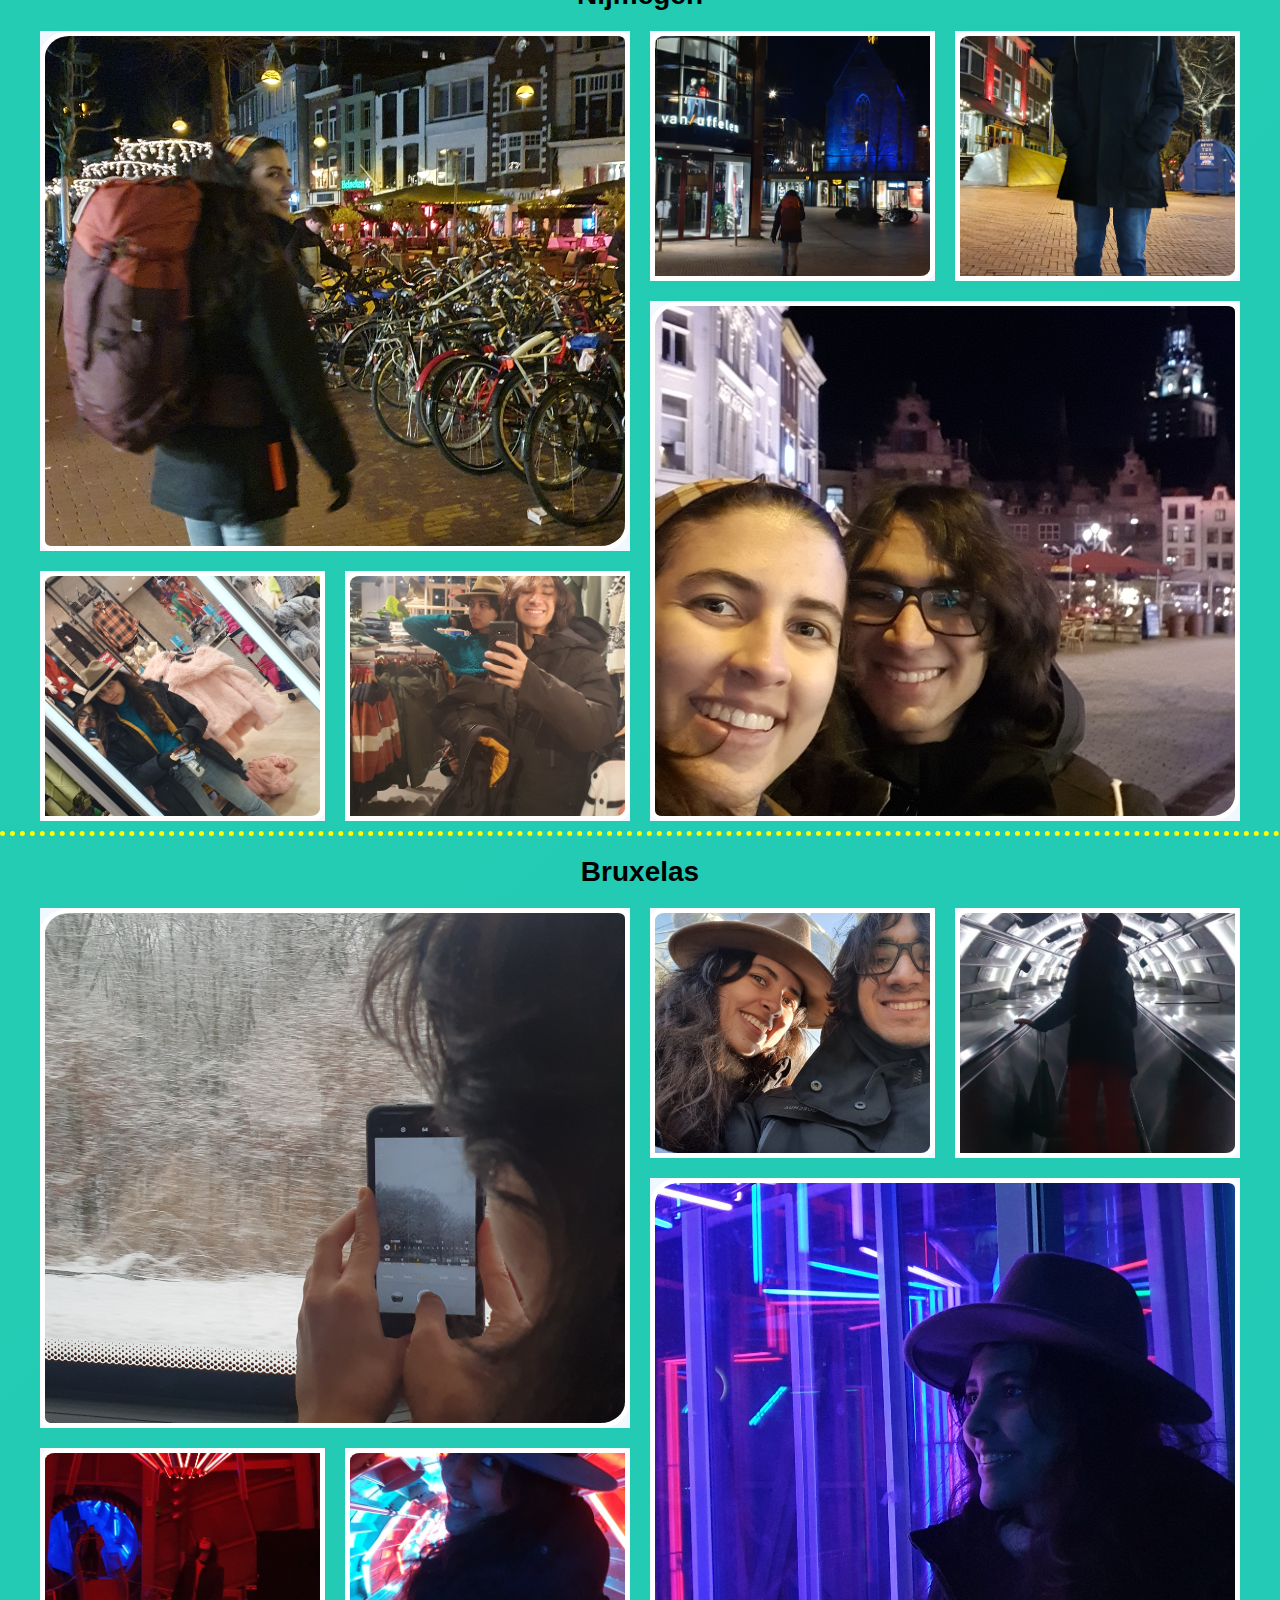
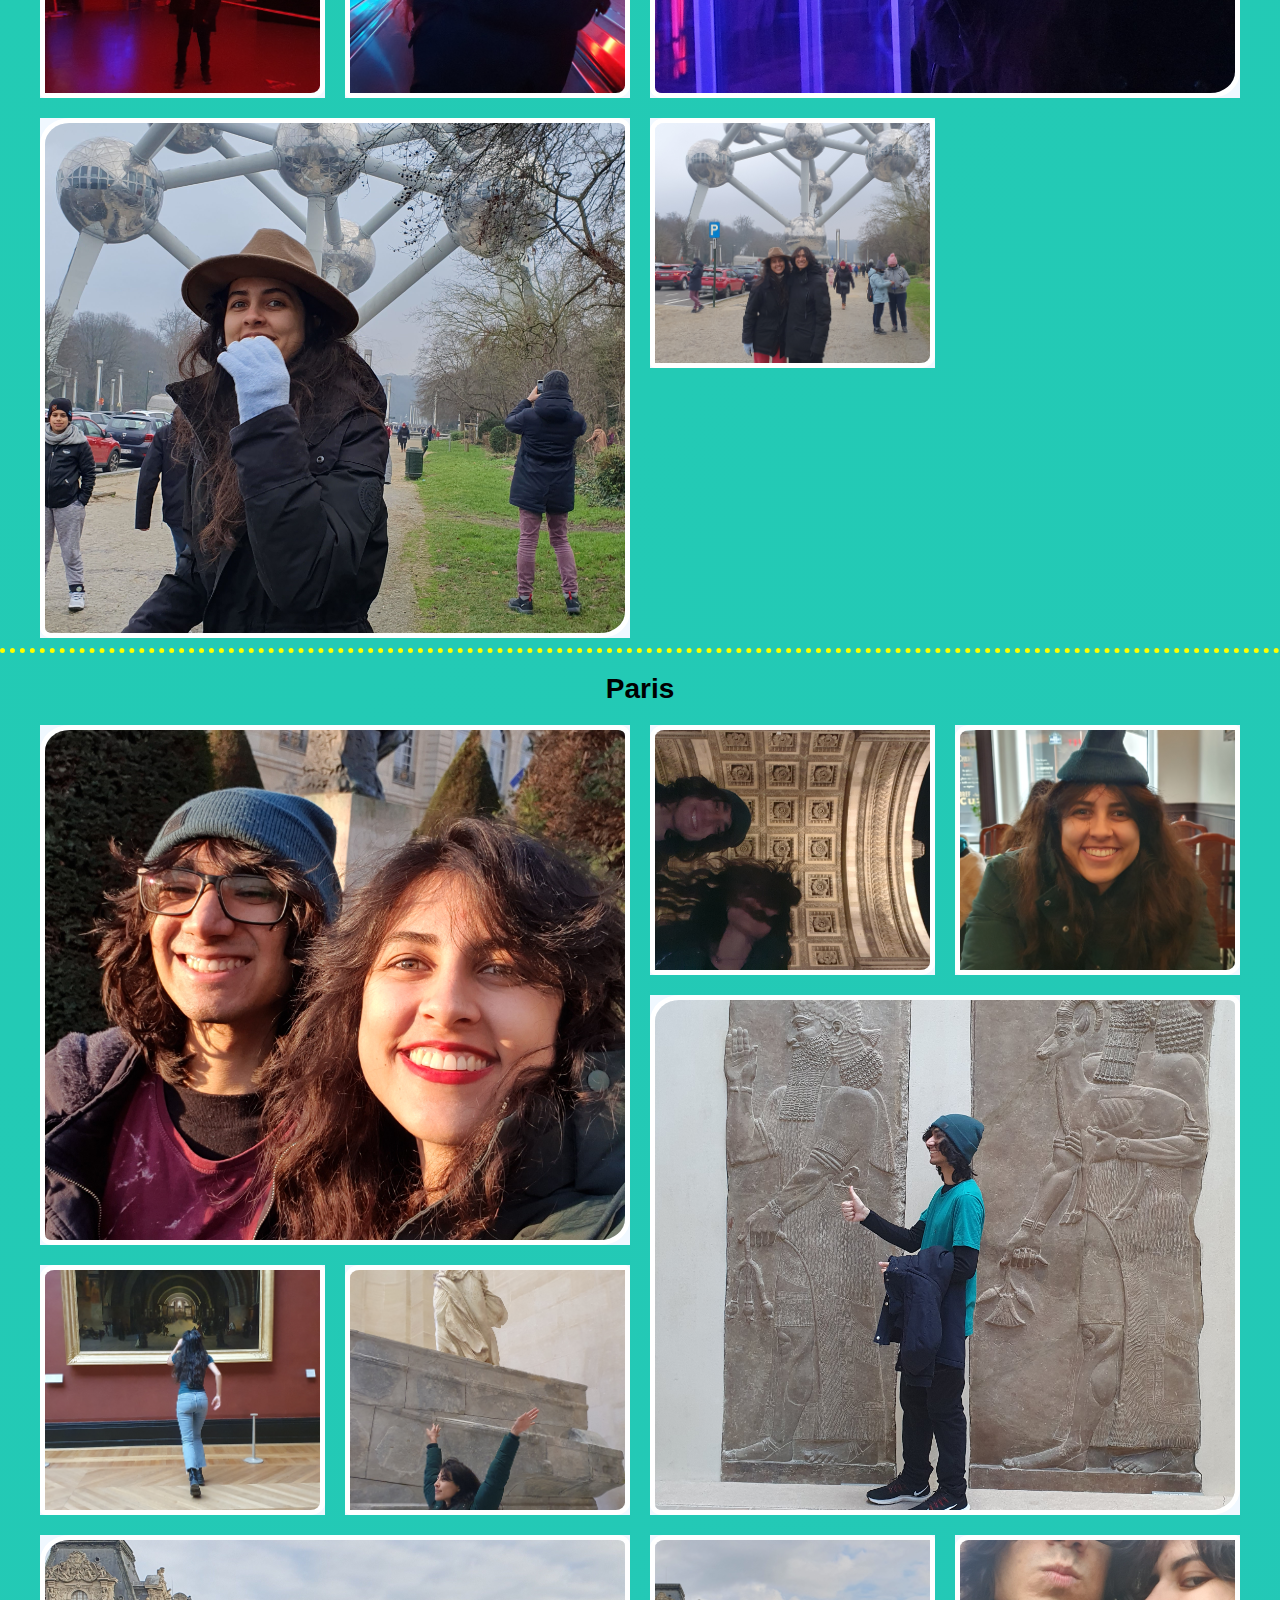
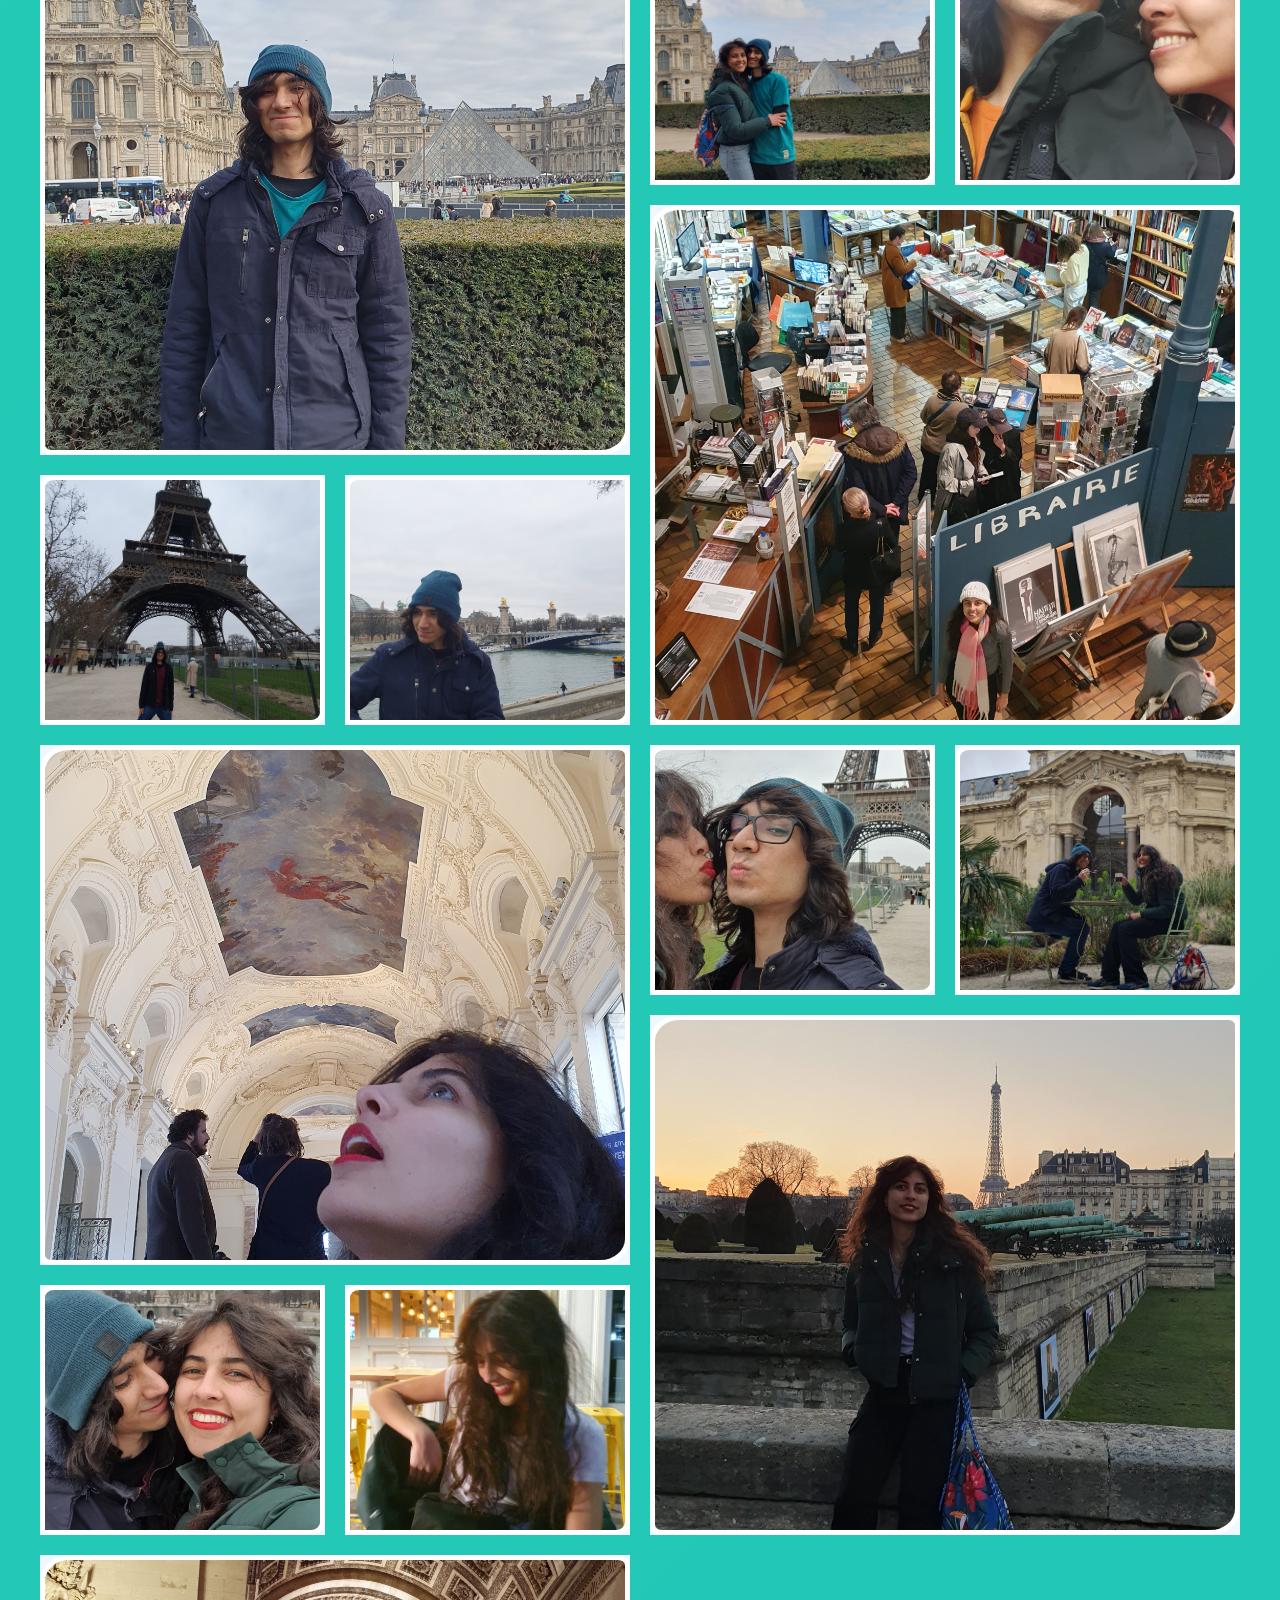
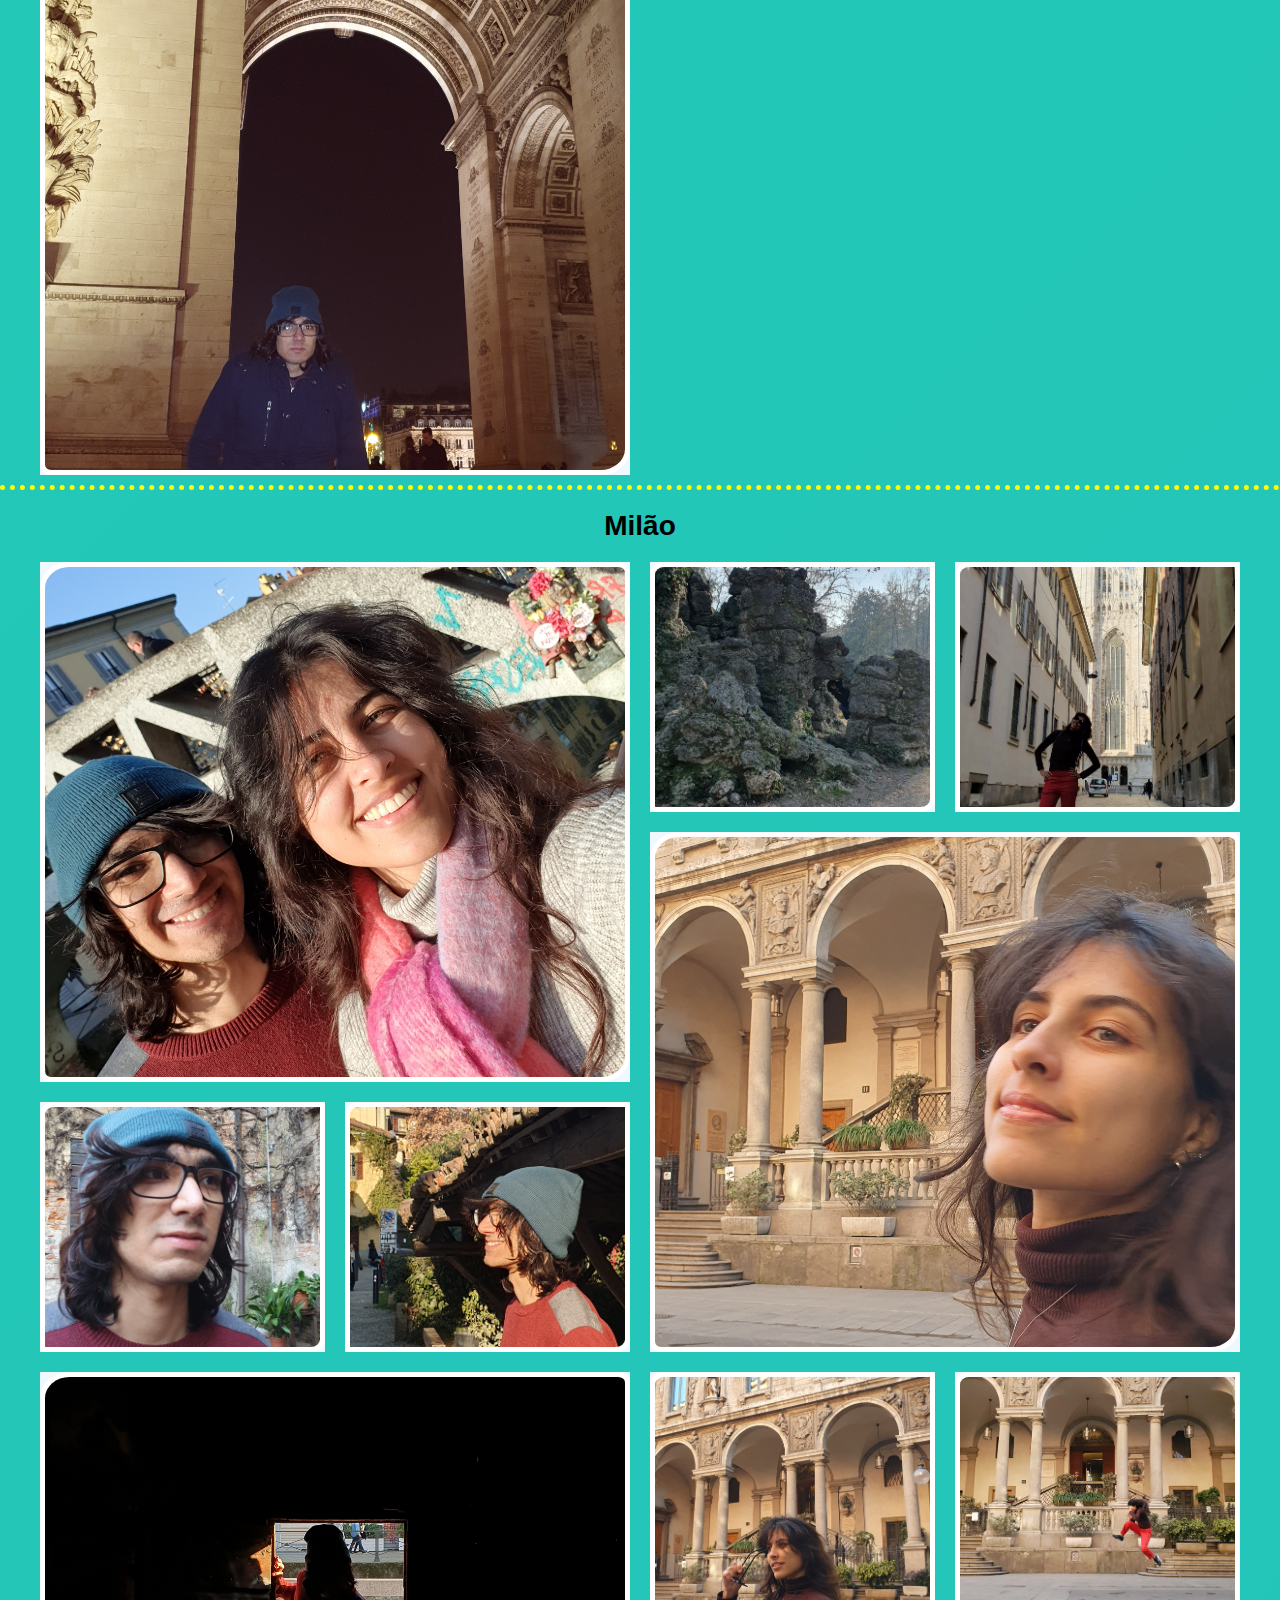
==== commit 0c783c3f: "acerto palavra" ====
--- a/index.html
+++ b/index.html
@@ -16,7 +16,7 @@
        </audio>
       <div class="current">Song Path</div>
     <div class="header">
-        <h1>Albúm  deViagens Terra & Caio <i class="fas fa-heart"></i></h1>
+        <h1>Albúm  de Viagens Terra & Caio <i class="fas fa-heart"></i></h1>
         <p>Durante dois anos de namoro!!</p>
       </div>
     <h3>Ouro Preto</h3>
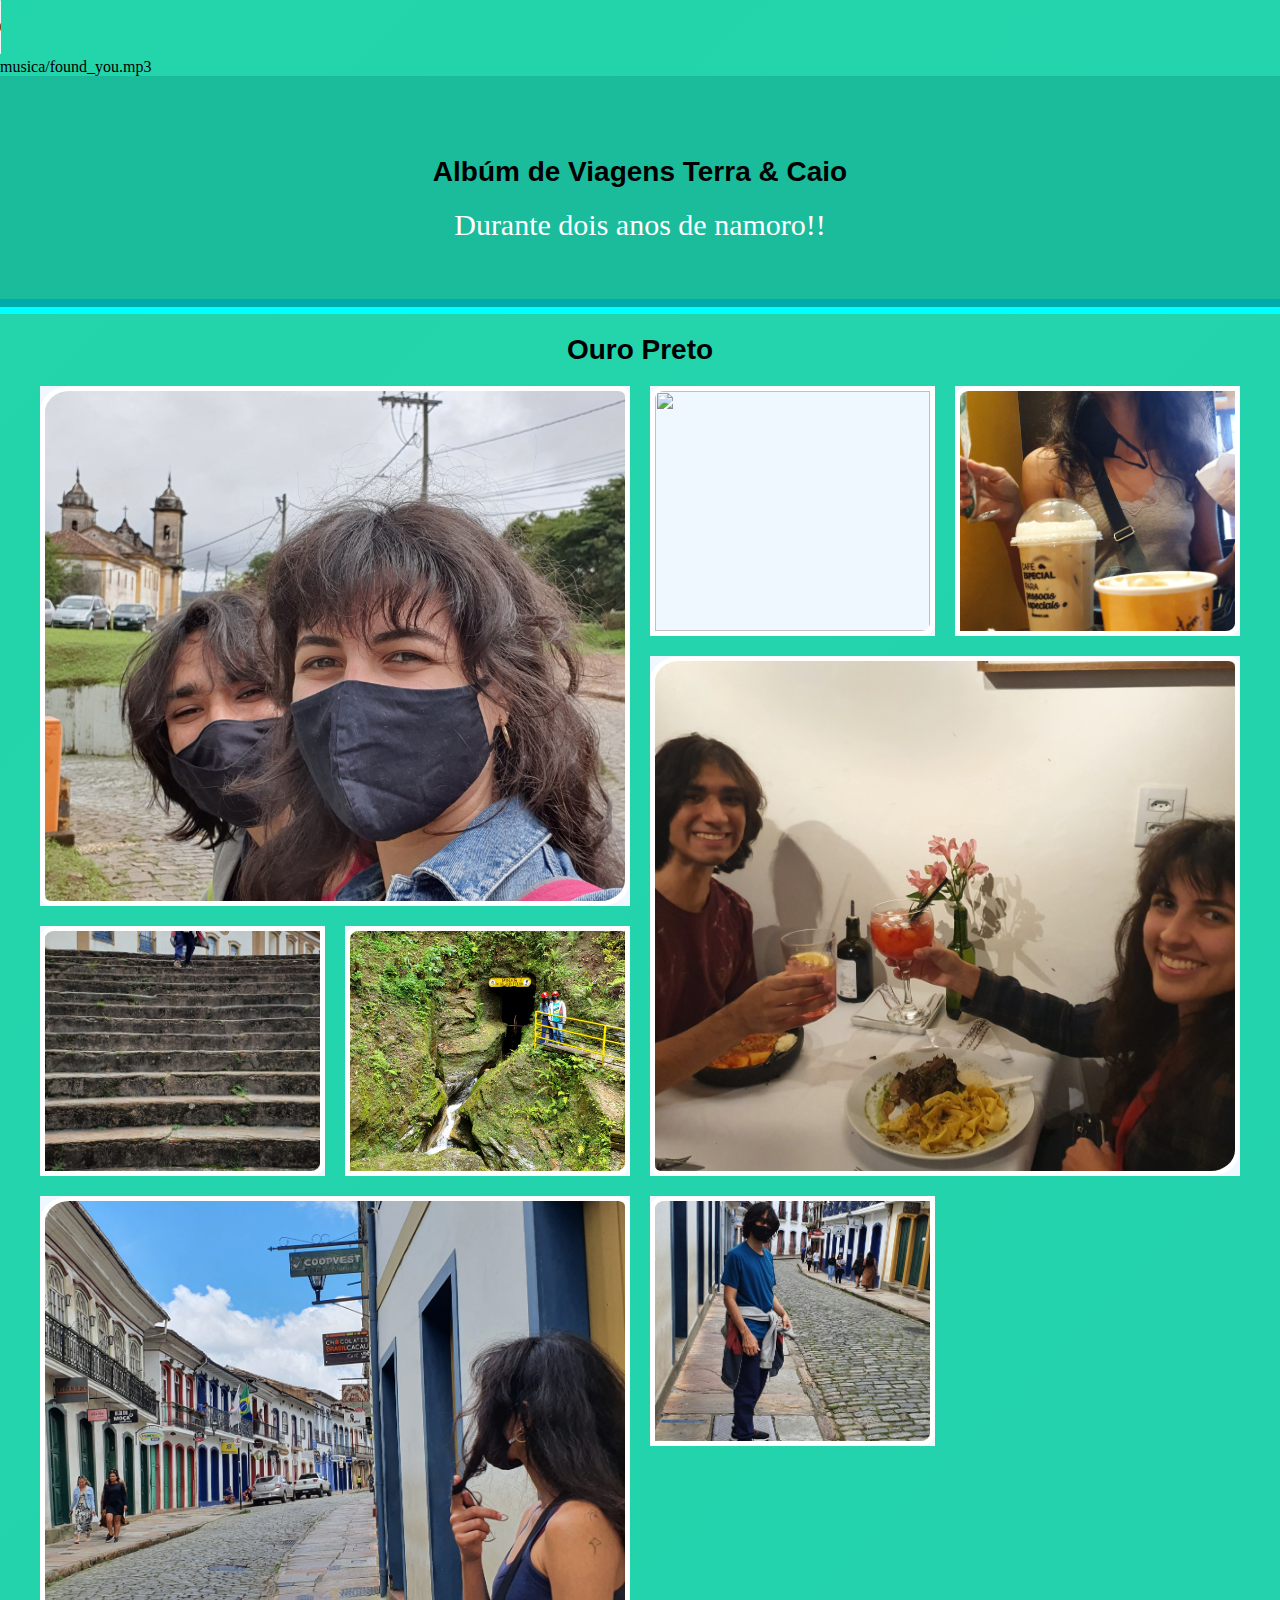
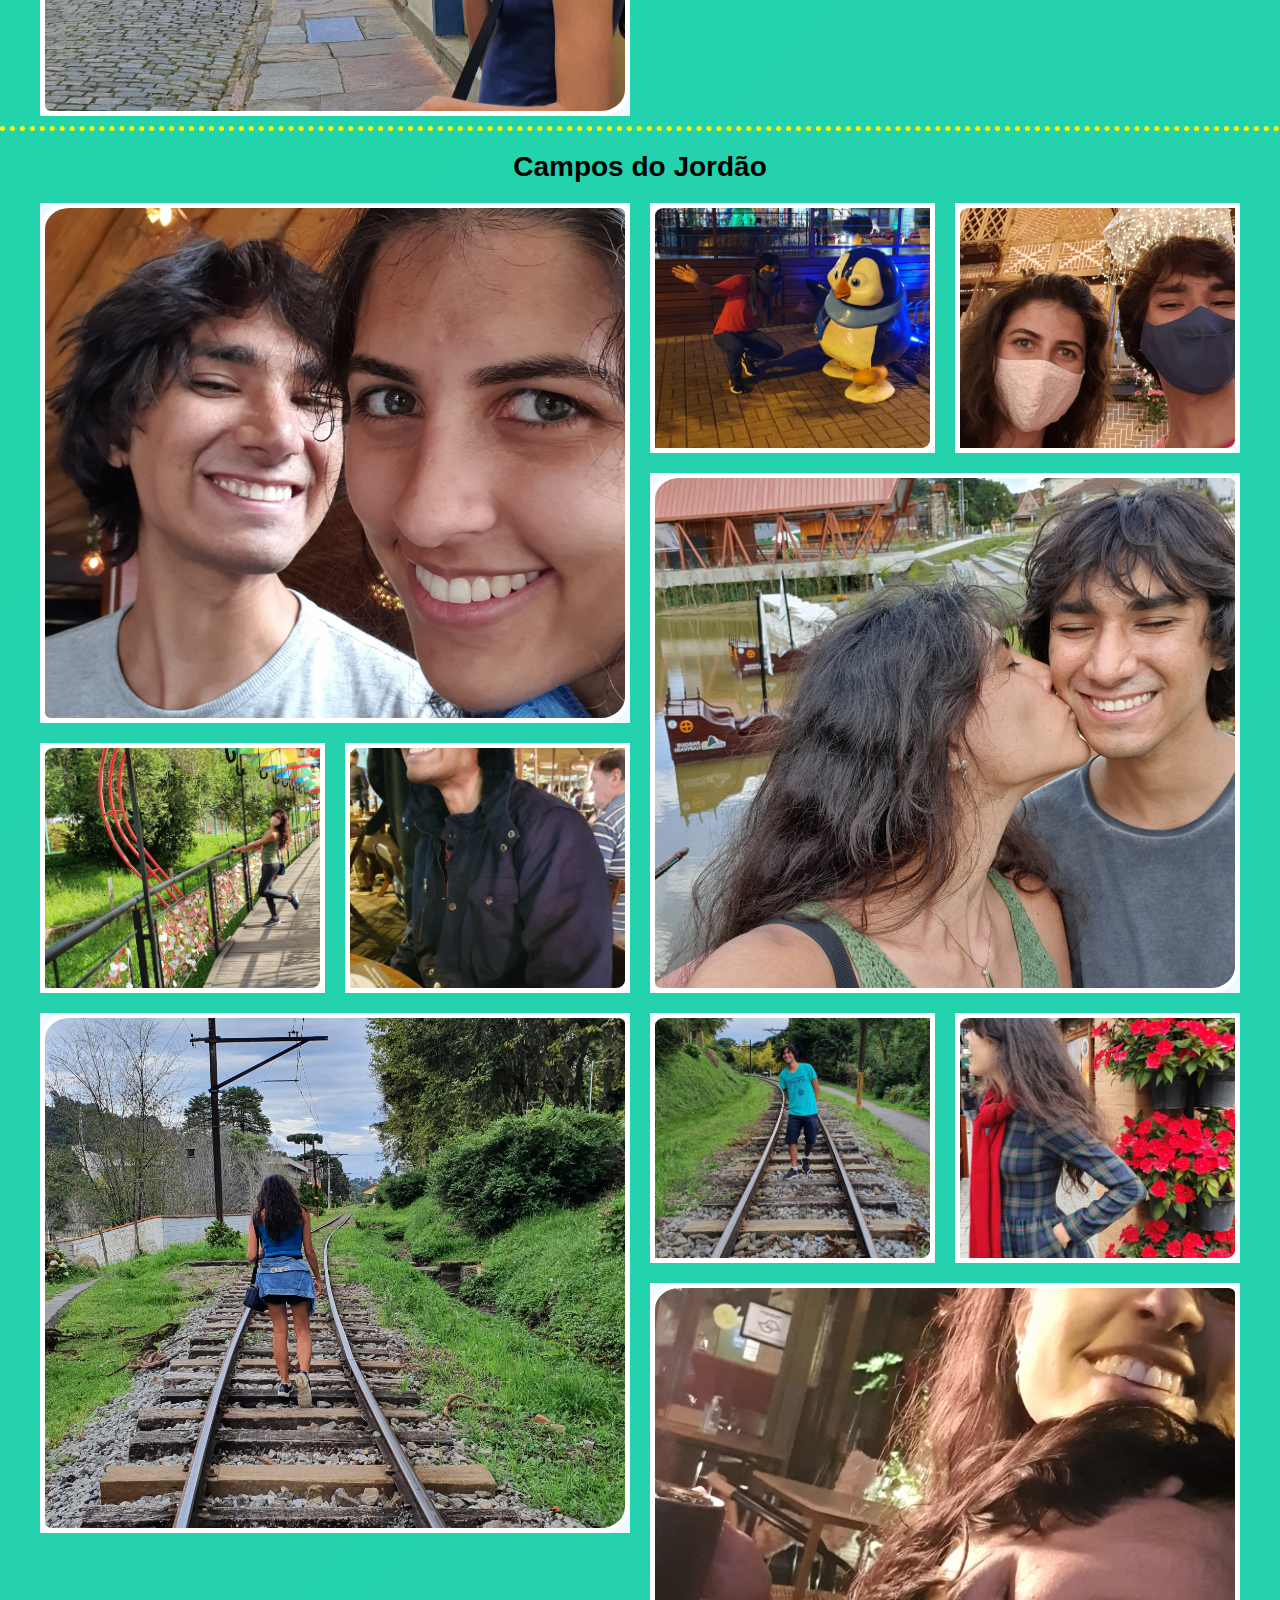
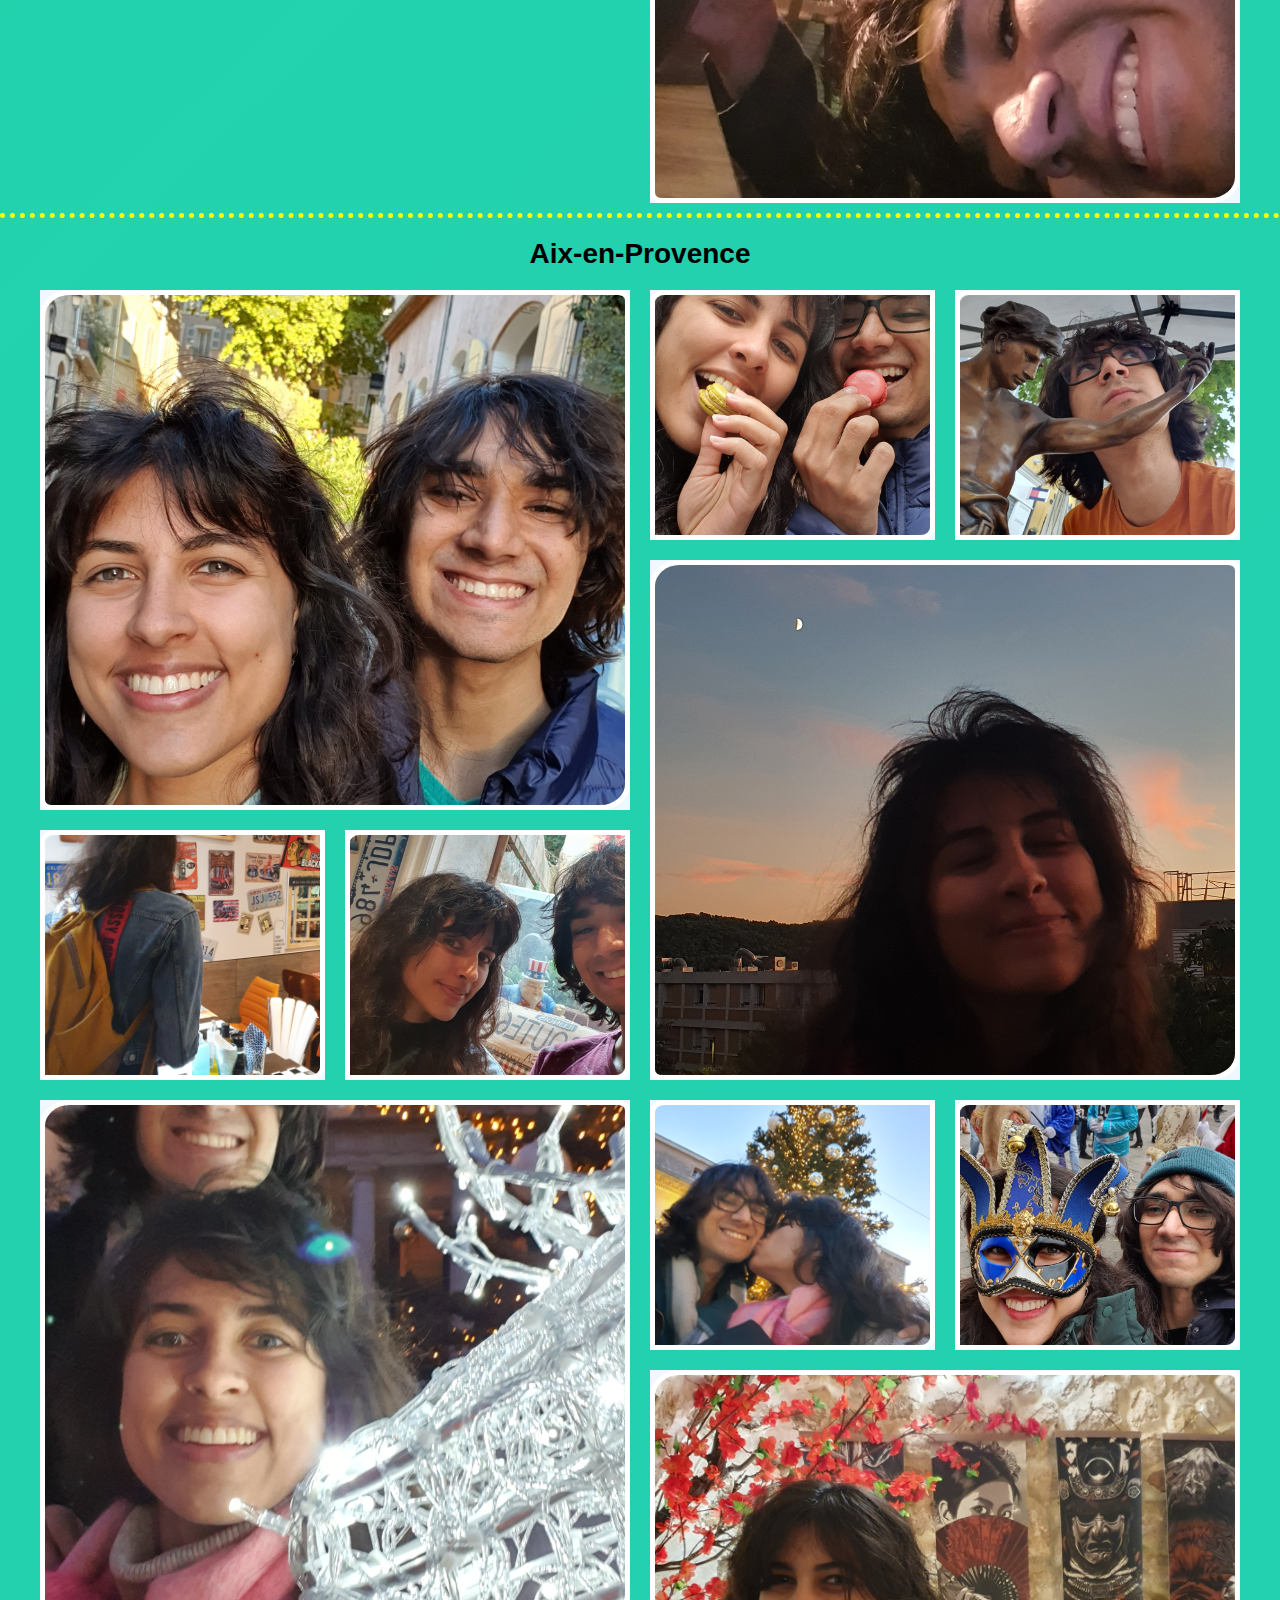
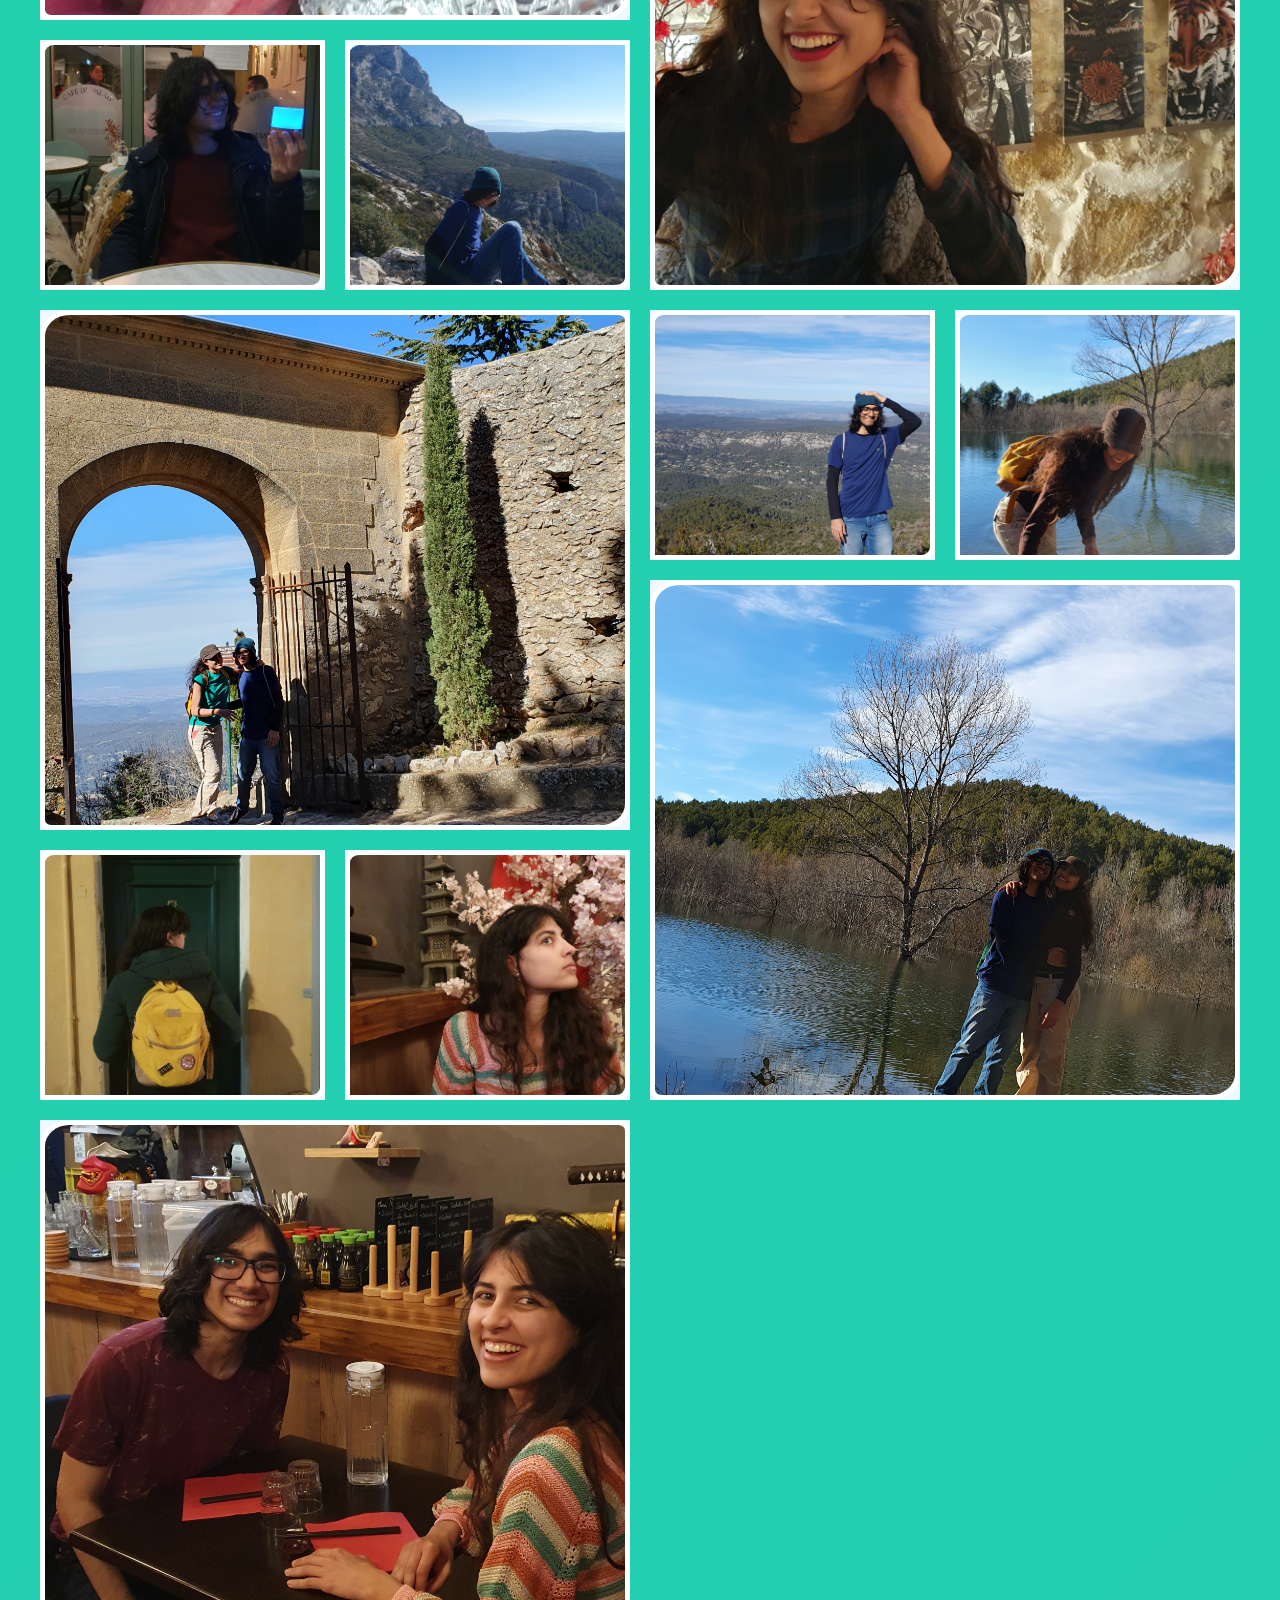
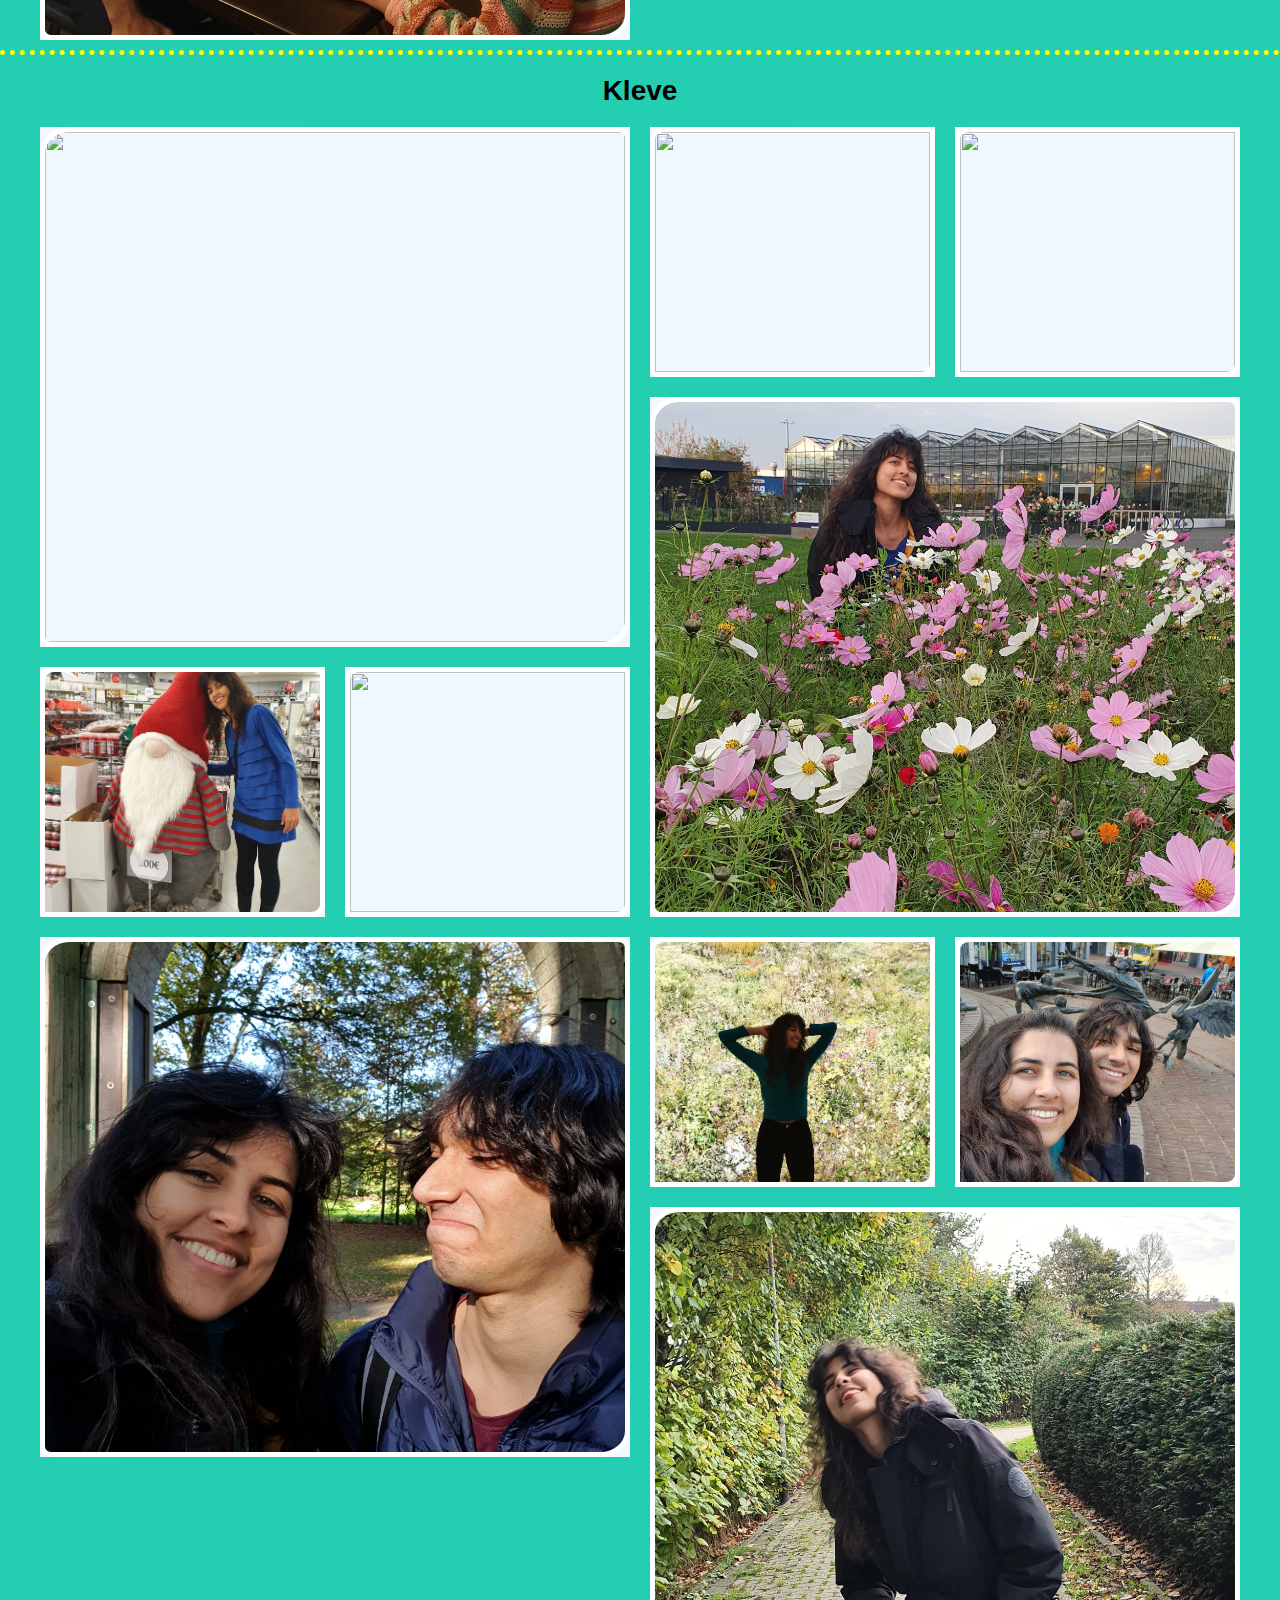
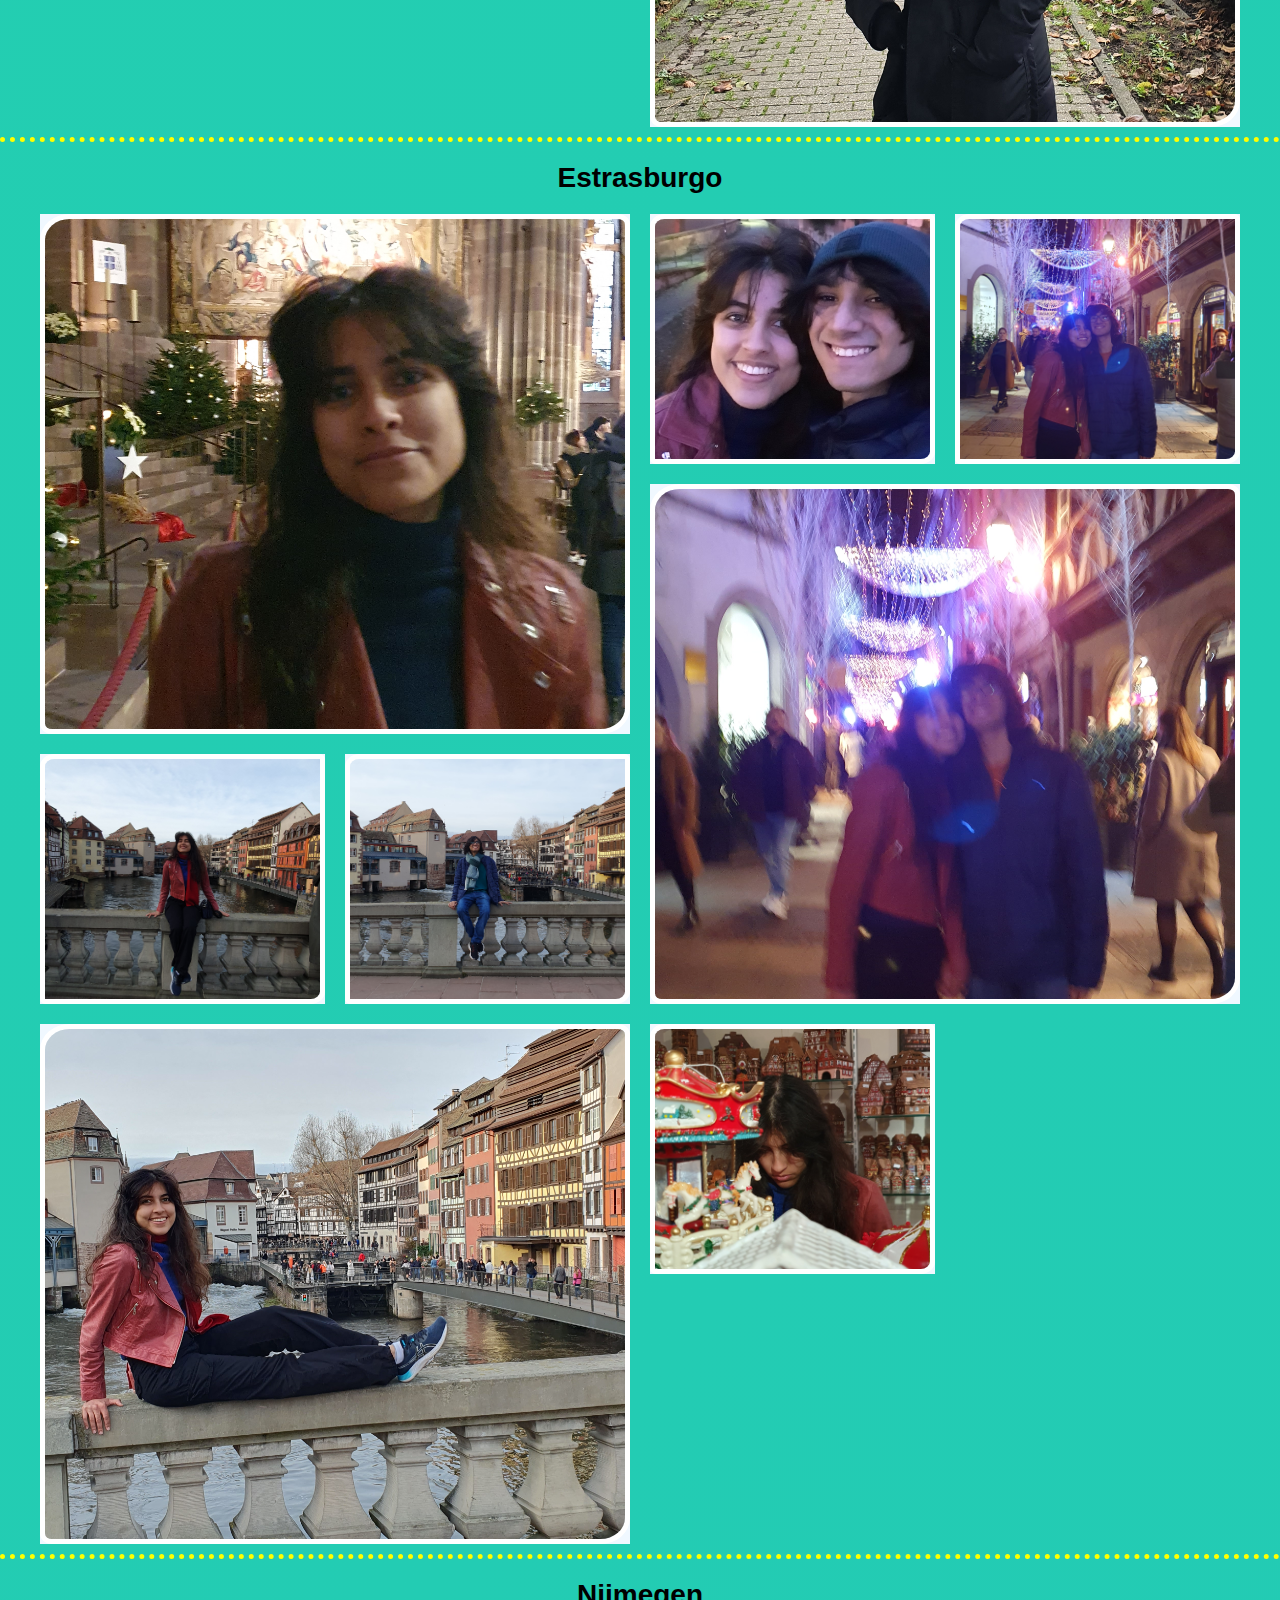
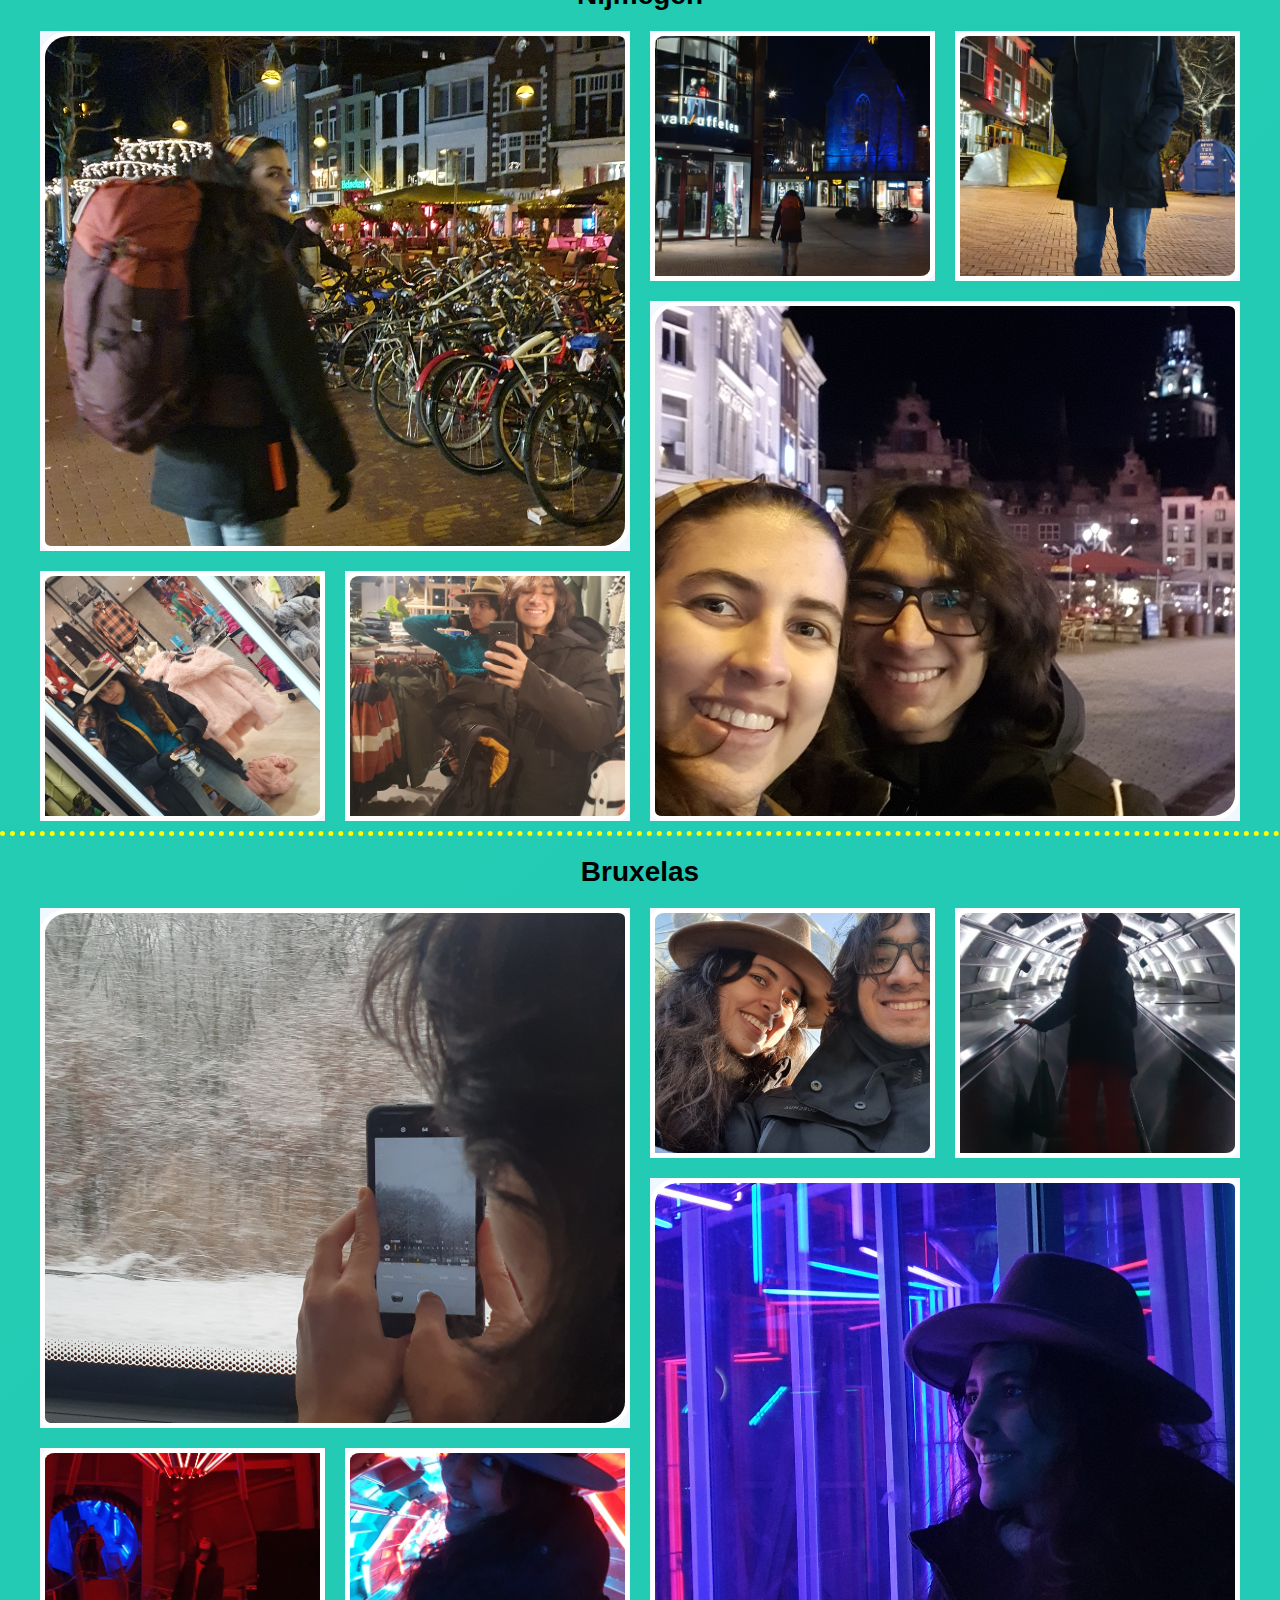
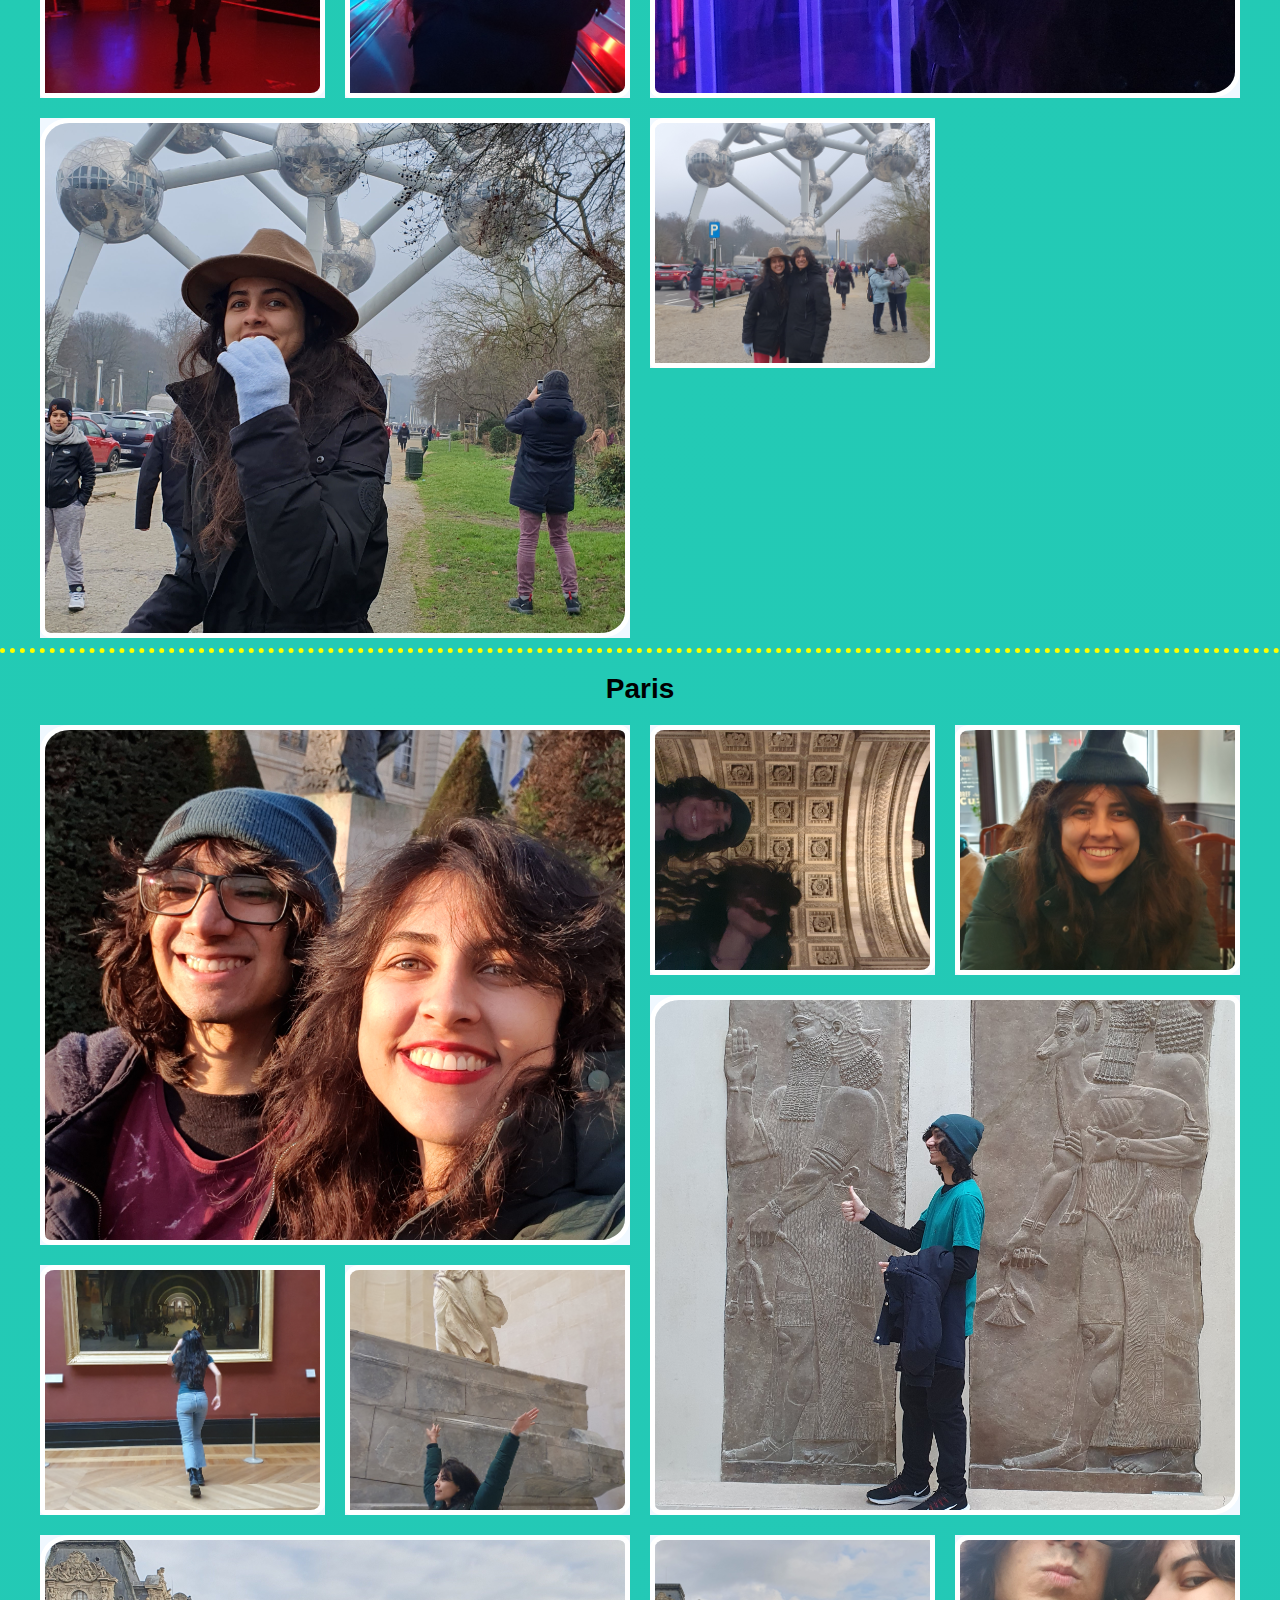
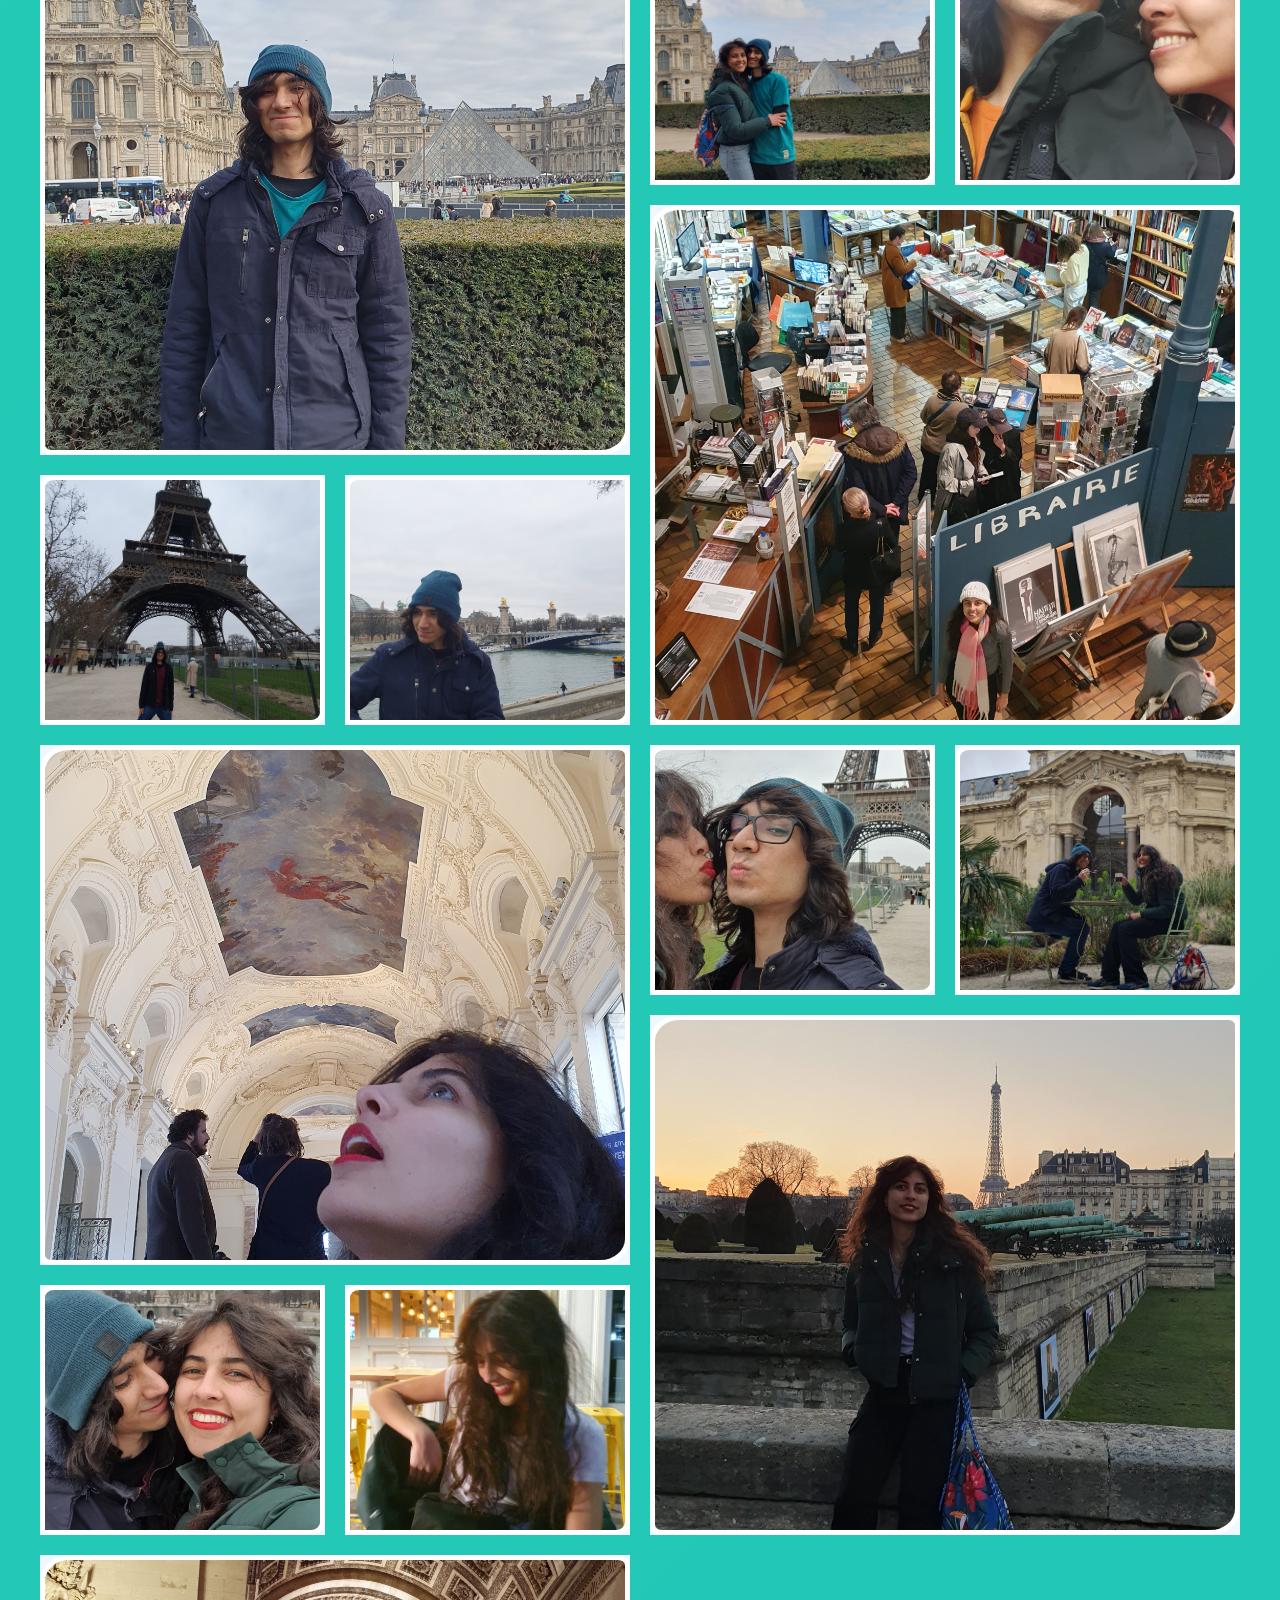
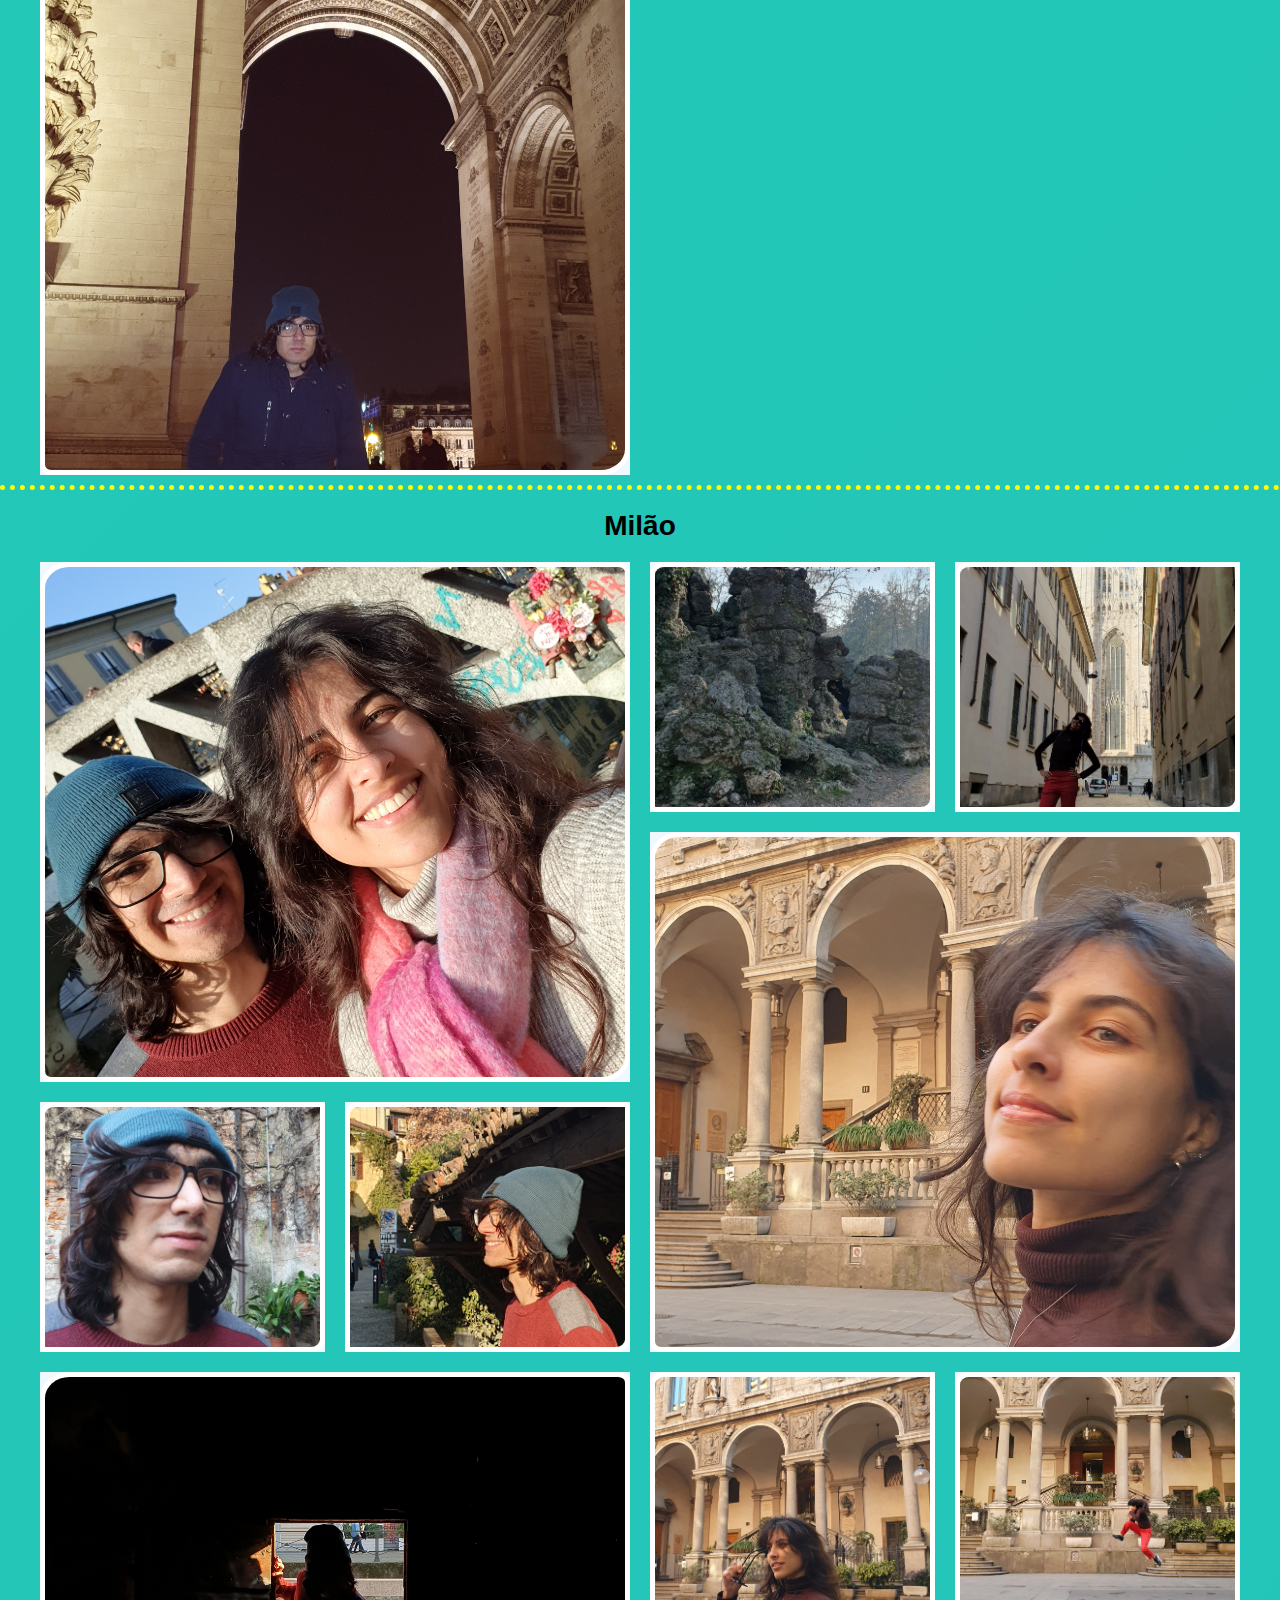
==== commit a6910550: "aix-en-provence" ====
--- a/index.html
+++ b/index.html
@@ -11,7 +11,7 @@
     <link rel="stylesheet" href="lightbox2/dist/css/lightbox.min.css" />
 </head>
 <body>
-    <audio id="player" controls muted>
+    <audio id="player" controls>
         <source id="song" src="" type="audio/mp3" />
        </audio>
       <div class="current">Song Path</div>
@@ -117,7 +117,7 @@
             </a>
         </div>
     </div>
-    <h2>Aix-Provence</h2>
+    <h2>Aix-en-Provence</h2>
     <div class="grid-gallery">
         <div class="grid-item">
             <a href="fotos/aix-provence/1.jpg" data-lightbox="gridImage">
